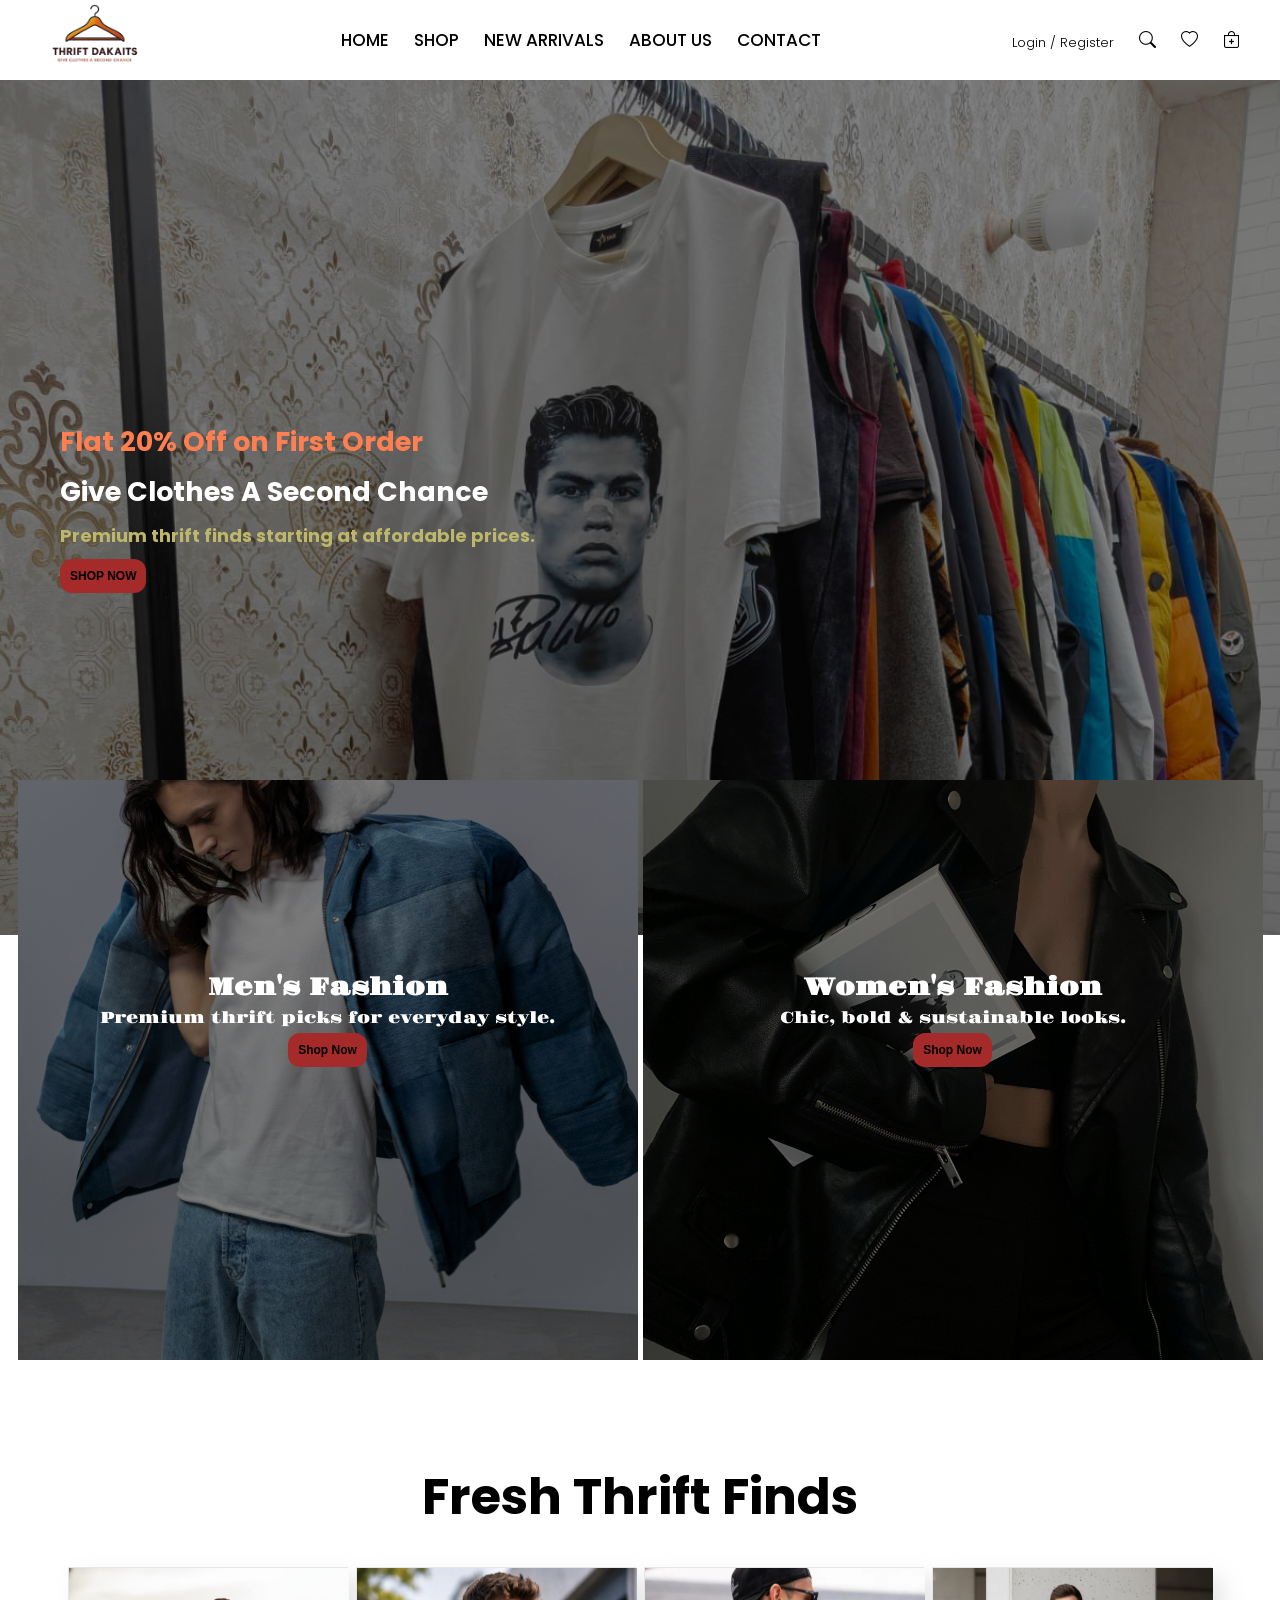
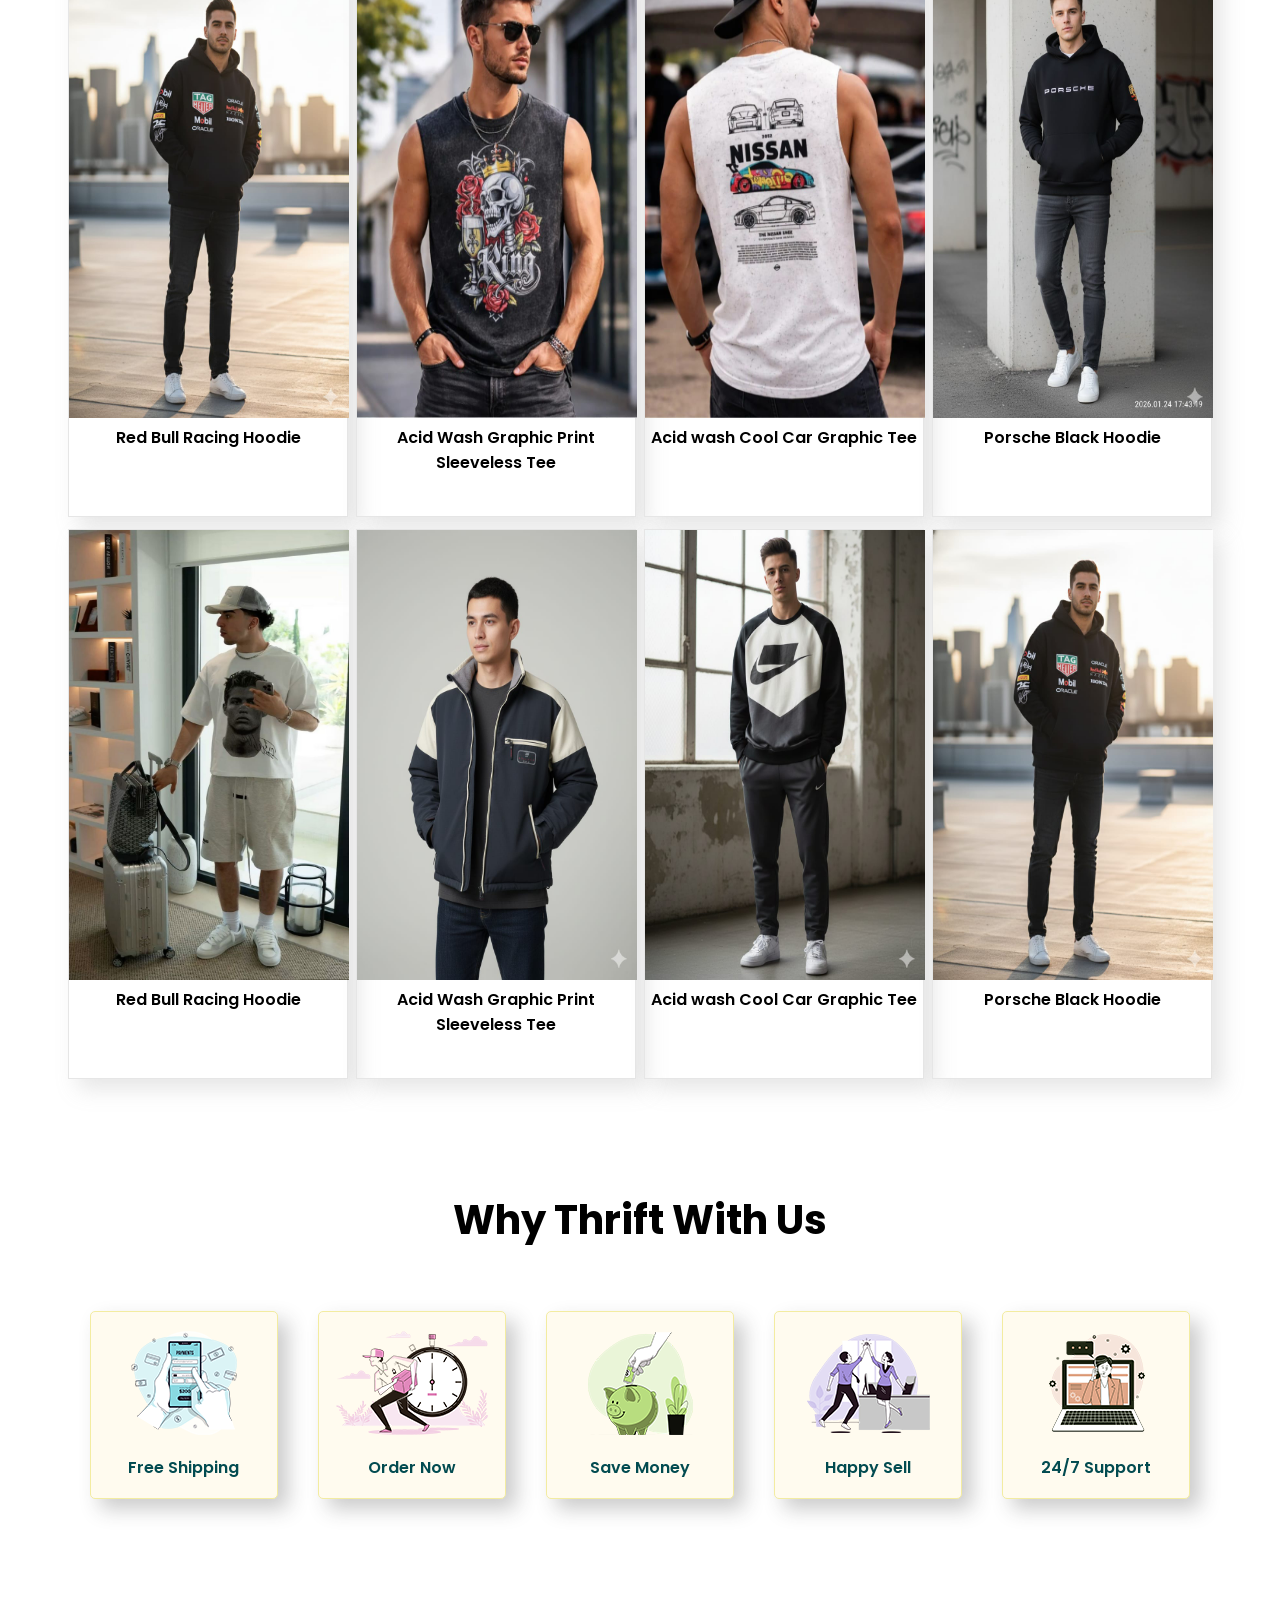
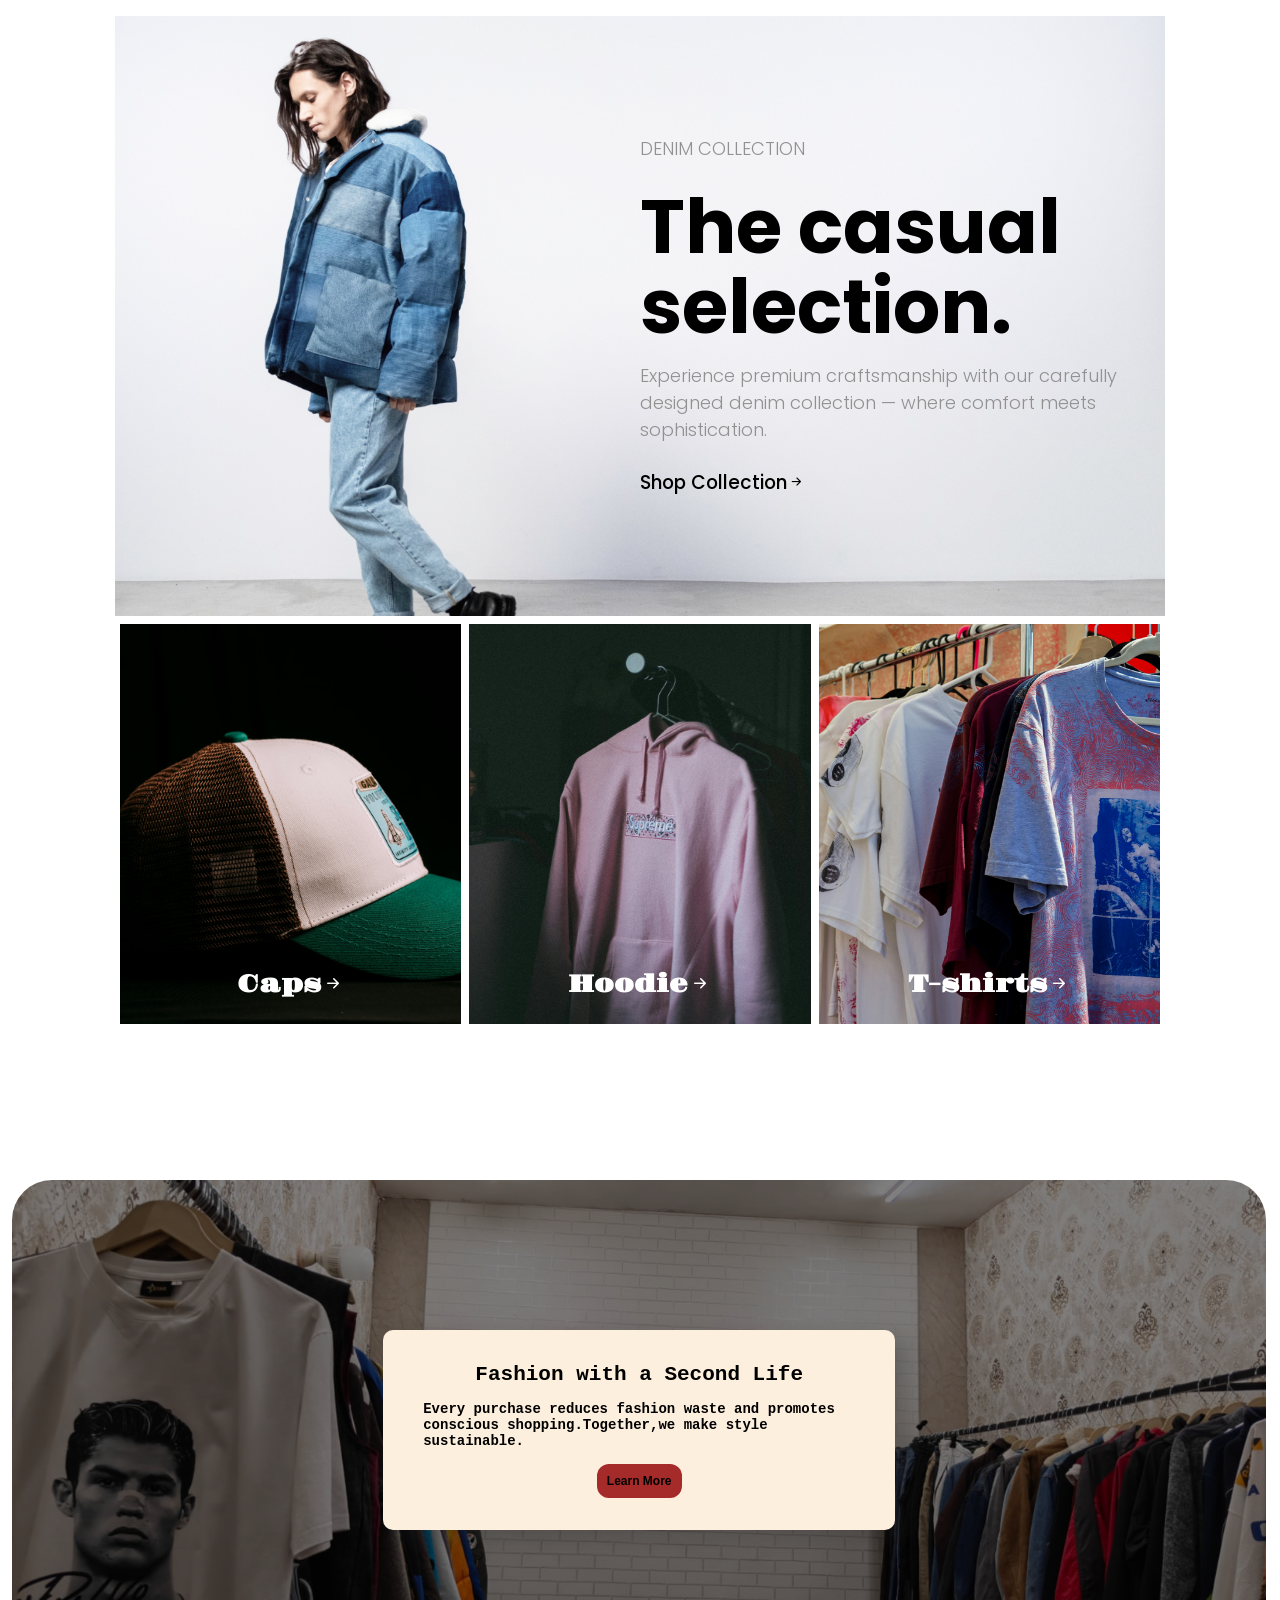
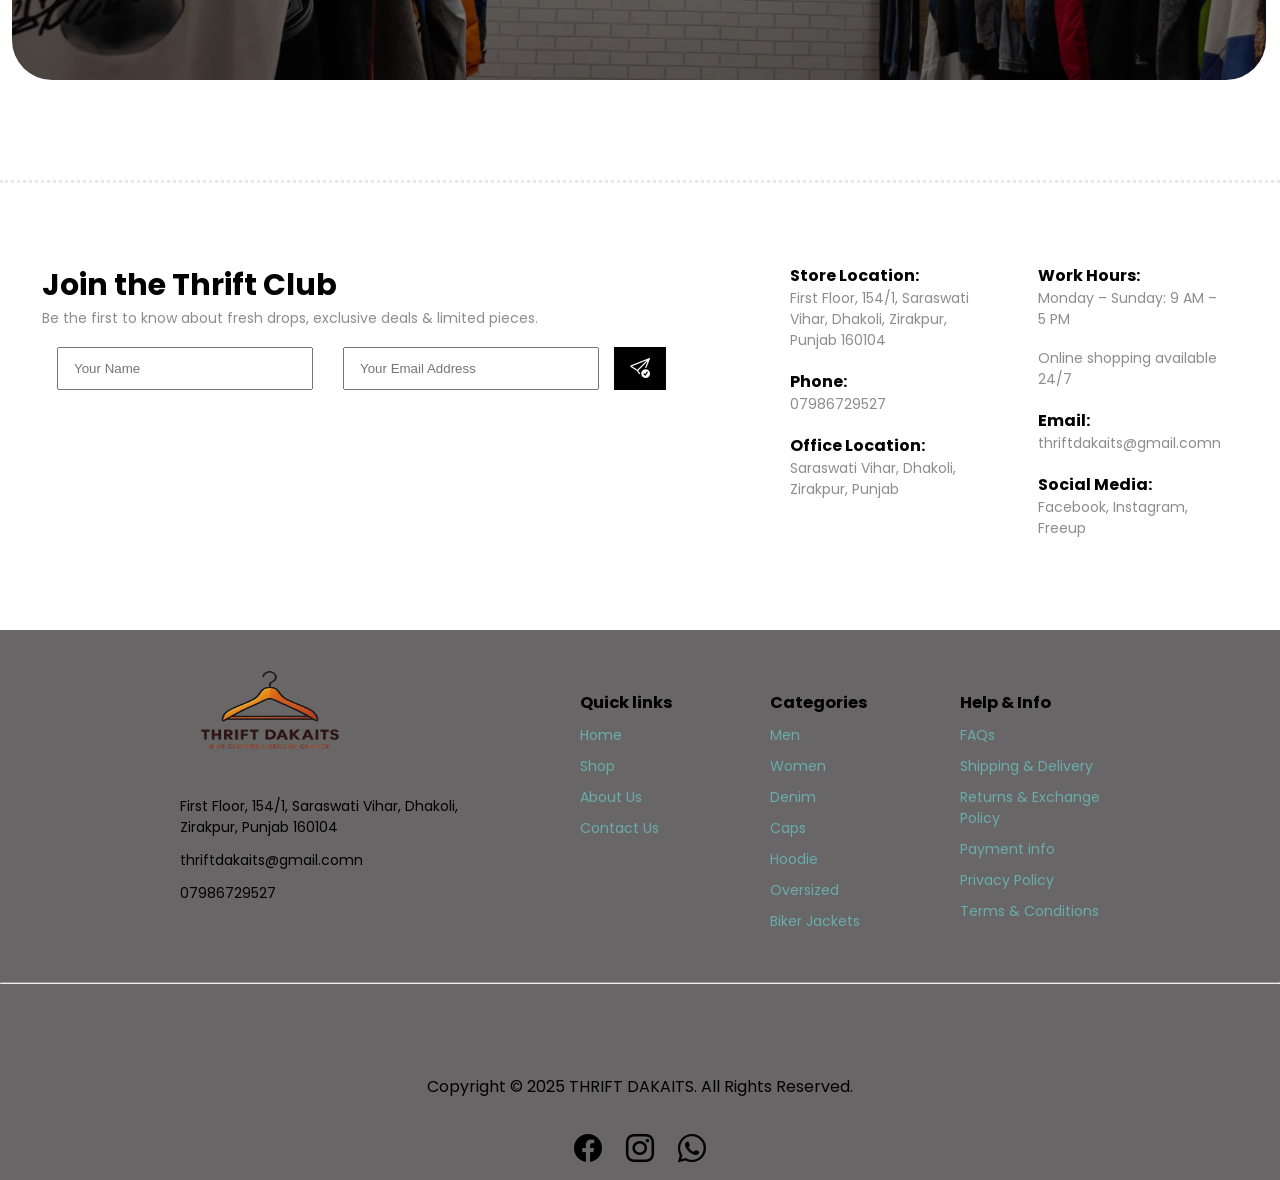
==== index.html @ 23bea93c "project work" ====
<!DOCTYPE html>
<html lang="en">

<head>
    <meta charset="UTF-8">
    <meta name="viewport" content="width=device-width, initial-scale=1.0">
    <title>ThriftStore</title>
    <link rel="stylesheet" href="index.css">
    <link rel="stylesheet" href="https://cdn.jsdelivr.net/npm/bootstrap-icons@1.13.1/font/bootstrap-icons.min.css">
</head>

<body>
    <header>
        <div class="logo">
            <img src="img/logo.png" alt="logo" height="110px">
        </div>

        <nav class="navbar">
            <ul class="head-section">
                <li><a href="index.html">HOME</a></li>

                <li class="dropdown">
                    <a href="shop.html">SHOP</a>
                     <!-- <ul class="dropdown-menu">
                        <li><a href="">All Products</a></li>
                        <li><a href="">Men</a></li>
                        <li><a href="">Women</a></li>
                        <li><a href="">Denim</a></li>
                        <li><a href="">Hoodies</a></li>
                        <li><a href="">Caps</a></li>
                        <li><a href="">Oversized</a></li>
                        <li><a href="">Windcheater</a></li>
                        <li><a href="">Biker Jackets</a></li>
                     </ul> -->
                </li>
                <li><a href="#newArrivals">NEW ARRIVALS</a></li>
                <li><a href="about.html">ABOUT US</a></li>
                <li><a href="contact.html">CONTACT</a></li>
            </ul>
        </nav>

        <ul class="side-bar">
            <li class="login"><a href="login.html">Login / Register</a> </li>

            <li class="search-bar"><a href="search.html"><i class="bi bi-search"></i></a> </li>

            <li class="whishlist"><a href="whishlist.html"><i class="bi bi-heart"></i></a></li>

            <li class="cart"><a href="cart.html"><i class="bi bi-bag-plus"></i></a></li>
        </ul>
    </header>


    <main>
        <section class="hero-img">
            <div class="hero-section">
                <h1>Flat 20% Off on First Order</h1>
                <h2>Give Clothes A Second Chance</h2>
                <h4>Premium thrift finds starting at affordable prices.</h4>
                <button>SHOP NOW</button>
            </div>
        </section>

        <section class="products">
            <div class="men-sec">
                <h1>Men's Fashion</h1>
                <p>Premium thrift picks for everyday style.</p>
                <button class="btn">Shop Now</button>
            </div>
            <div class="women-sec">
                <h1>Women's Fashion</h1>
                <p>Chic, bold & sustainable looks.</p>
                <button class="btn">Shop Now</button>
            </div>
        </section>

        <section class="featured-pro" id="newArrivals">
            <h1>Fresh Thrift Finds</h1>
            <div class="products-card">
                <div class="img-container">
                    <img src="img/products/products (3).jpeg" alt="" height="450px" width="280px">
                    <p>Red Bull Racing Hoodie</p>
                </div>
                <div class="img-container">
                    <img src="img/products/products (2).jpeg" alt="" height="450px" width="280px">
                    <p>Acid Wash Graphic Print Sleeveless Tee</p>
                </div>
                <div class="img-container">
                    <img src="img/products/products (10).jpeg" alt="" height="450px" width="280px">
                    <p>Acid wash Cool Car Graphic Tee</p>
                </div>
                <div class="img-container">
                    <img src="img/products/products (6).jpeg" alt="" height="450px" width="280px">
                    <p>Porsche Black Hoodie</p>
                </div>
            </div>


            <div class="products-card">
                <div class="img-container">
                    <img src="img/products/products (4).jpeg" alt="" height="450px" width="280px">
                    <p>Red Bull Racing Hoodie</p>
                </div>
                <div class="img-container">
                    <img src="img/products/products (5).jpeg" alt="" height="450px" width="280px">
                    <p>Acid Wash Graphic Print Sleeveless Tee</p>
                </div>

                <div class="img-container">
                    <img src="img/products/products (1).jpeg" alt="" height="450px" width="280px">
                    <p>Acid wash Cool Car Graphic Tee</p>
                </div>
                <div class="img-container">
                    <img src="img/products/products (3).jpeg" alt="" height="450px" width="280px">
                    <p>Porsche Black Hoodie</p>
                </div>
            </div>
        </section>

        <section class="service">
            <h1>Why Thrift With Us</h1>
            <div class="features">
                <div class="service-box"><img src="img/service/f1.png">Free Shipping</div>
                <div class="service-box"><img src="img/service/f2.png">Order Now</div>
                <div class="service-box"><img src="img/service/f3.png">Save Money</div>
                <div class="service-box"><img src="img/service/f4.png">Happy Sell</div>
                <div class="service-box"><img src="img/service/f5.png">24/7 Support</div>
            </div>
        </section>

        <section class="categories">
            <div class="denim-card">
                <div class="text">
                    <h2>DENIM COLLECTION</h2>
                    <h1>The casual selection.</h1>
                    <h2>Experience premium craftsmanship with our carefully designed denim collection — where comfort
                        meets sophistication.</h2>
                    <h3><a href="denim.html">Shop Collection<i class="bi bi-arrow-right-short"></i></a></h3>
                </div>
            </div>

            <div class="fashion-image">
                <div class="category-box" id="box1">
                    <a href="caps.html">
                        <h1>Caps<i class="bi bi-arrow-right-short"></i></h1>
                    </a>
                </div>
                <div class="category-box" id="box2">
                    <a href="hoodie.html">
                        <h1>Hoodie<i class="bi bi-arrow-right-short"></i></h1>
                    </a>
                </div>

                <div class="category-box" id="box3">
                    <a href="t-shirt.html">
                        <h1>T-shirts<i class="bi bi-arrow-right-short"></i></h1>
                    </a>
                </div>
            </div>
        </section>


        <section class="sustainable-msg">
            <div class="msg-container">
                <h1>Fashion with a Second Life</h1>
                <p>Every purchase reduces fashion waste and promotes conscious shopping.Together,we make style
                    sustainable.</p>
                <button><a href="about.html"></a>Learn More</button>
            </div>
        </section>

        <section class="newsletter">
            <div class="newsletter-container">
                <h1>Join the Thrift Club</h1>
                <p>Be the first to know about fresh drops, exclusive deals & limited pieces.</p>

                <form action="">
                    <label for="username"></label>
                    <input type="text" id="username" name="username" placeholder="Your Name">
                    <label for="email"></label>
                    <input type="email" id="email" name="email" placeholder="Your Email Address">
                    <button><i class="bi bi-send-check" style="font-size: 20px;"></i></button>
                </form>
            </div>
            <div class="details">
                <h3>Store Location:</h3>
                <p>First Floor, 154/1, Saraswati Vihar, Dhakoli, Zirakpur, Punjab 160104</p>

                <h3>Phone:</h3>
                <p>07986729527</p>

                <h3>Office Location:</h3>
                <p>Saraswati Vihar, Dhakoli, Zirakpur, Punjab</p>
            </div>

            <div class="details">
                <h3>Work Hours:</h3>
                <p>Monday – Sunday: 9 AM – 5 PM</p>
                <p>Online shopping available 24/7</p>

                <h3>Email:</h3>
                <p>thriftdakaits@gmail.comn</p>

                <h3>Social Media:</h3>
                <p>Facebook, Instagram, Freeup</p>
            </div>

        </section>

        <footer>
            <div class="footer">
                <div class="address">
                    <img src="img/logo.png" alt="logo" height="150px" width="180px">
                    <p>First Floor, 154/1, Saraswati Vihar, Dhakoli, Zirakpur, Punjab 160104</p>
                    <p>thriftdakaits@gmail.comn</p>
                    <p>07986729527</p>
                </div>
                <div class="links">
                    <h3>Quick links</h3>
                    <a href="index.html">Home</a>
                    <a href="shop.html">Shop</a>
                    <a href="about.html">About Us</a>
                    <a href="contact.html">Contact Us</a>
                </div>

                <div class="links">
                    <h3>Categories</h3>
                    <a href="men.html">Men</a>
                    <a href="women.html">Women</a>
                    <a href="denim.html">Denim</a>
                    <a href="caps.html">Caps</a>
                    <a href="hoodie">Hoodie</a>
                    <a href="oversized.html">Oversized</a>
                    <a href="bikerJackets.html">Biker Jackets</a>
                </div>
                <div class="links">
                    <h3>Help & Info</h3>
                    <a href="">FAQs</a>
                    <a href="">Shipping & Delivery</a>
                    <a href="">Returns & Exchange Policy</a>
                    <a href="">Payment info</a>
                    <a href="">Privacy Policy</a>
                    <a href="">Terms & Conditions</a>
                </div>
            </div>

            <hr>
            <div class="bottom-line">
                <p>Copyright &copy 2025 THRIFT DAKAITS. All Rights Reserved.</p>
                <a href=""><i class="bi bi-facebook" style="font-size: 28px;"></i></a>
                <a href=""><i class="bi bi-instagram" style="font-size: 28px;"></i></a>
                <a href=""><i class="bi bi-whatsapp" style="font-size: 28px;"></i></a>
            </div>
        </footer>

    </main>

</body>

</html>

<!-- themevagon -->
---- index.css ----
@import url('https://fonts.googleapis.com/css2?family=Alfa+Slab+One&family=Baloo+2:wght@400..800&family=Bubblegum+Sans&family=Google+Sans:ital,opsz,wght@0,17..18,400..700;1,17..18,400..700&family=Gravitas+One&family=Poppins:ital,wght@0,100;0,200;0,300;0,400;0,500;0,600;0,700;0,800;0,900;1,100;1,200;1,300;1,400;1,500;1,600;1,700;1,800;1,900&display=swap');

* {
    margin: 0;
    padding: 0;
    box-sizing: border-box;
    /* font-family: "Poppins","Bubblegum Sans", "Gravitas One", "Alfa Slab One", "Baloo 2",serif; */
    /* overflow:hidden; */
}

a {
    color: black;
    text-decoration: none;
}

header {
    height: 80px;
    /* width: 98vw; */
    display: flex;
    justify-content: space-between;
    align-items: center;
    font-weight: 500;
    font-size: 17px;
    padding: 0px 40px;
    font-family: "Poppins", "Bubblegum Sans", "Gravitas One", "Alfa Slab One", serif;
    position: sticky;
    top: 0;
    background-color: white;
}

ul {
    display: flex;
    gap: 25px;
    list-style: none;
    cursor: pointer;
}

ul a {
    color: black;
    text-decoration: none;
}


.login {
    font-size: 13px;
    font-weight: 300;
    padding-top: 6px;
}

.hero-img {
    height: 700px;
}

.hero-section {
    height: 95vh;
    /* width: 98vw; */
    background-image: linear-gradient(rgba(0, 0, 0, 0.5), rgba(0, 0, 0, 0.5)), url('img/bg/bg1.jpeg');
    background-position: top;
    background-size: cover;
    color: white;
    font-size: 18px;
    font-family: "poppins", "Google Sans";
    display: flex;
    flex-direction: column;
    justify-content: center;
    padding-left: 60px;
    align-items: flex-start;
    gap: 10px;
}

button {
    border: none;
    padding: 10px;
    border-radius: 12px;
    font-size: 12px;
    font-weight: 600;
    cursor: pointer;
    background-color: brown;
}

button:hover {
    transform: scale(1.1);
}

.hero-section h1 {
    color: coral;
}

.hero-section h4 {
    color: darkkhaki;
}




.products {
    height: 680px;
    display: flex;
    justify-content: center;
    gap: 10px;
    color: white;
    font-family: "Gravitas One", "Alfa Slab One", "Baloo 2", serif;
    text-align: center;
    gap: 5px;
}

.men-sec {
    height: 580px;
    width: 620px;
    background-image: linear-gradient(rgba(0, 0, 0, 0.5), rgba(0, 0, 0, 0.5)), url("img/men/men\ \(2\).jpg");
    background-position: bottom;
    background-size: cover;
    padding-top: 12rem;
    display: flex;
    flex-direction: column;
    align-items: center;
    gap: 5px;

}

.women-sec {
    height: 580px;
    width: 620px;
    background-image: linear-gradient(rgba(0, 0, 0, 0.5), rgba(0, 0, 0, 0.5)), url("img/women/women\ \(5\).jpg");
    background-position: center;
    background-size: cover;
    padding-top: 12rem;
    display: flex;
    flex-direction: column;
    align-items: center;
    gap: 5px;
}





.featured-pro {
    height: 1300px;
    text-align: center;
    font-family: "Poppins", serif;
}

.featured-pro h1 {
    font-size: 50px;
    padding-bottom: 20px;
}

.products-card {
    display: flex;
    justify-content: center;
    gap: 8px;
    padding-top: 12px;
}

.img-container {
    height: 550px;
    width: 280px;
    border: 1px solid rgb(230, 230, 230);
    box-shadow: 10px 10px 20px rgba(155, 154, 154, 0.25);
}

.img-container p {

    font-weight: 600;
}




.service {
    height: 400px;
    display: flex;
    flex-direction: column;
    align-items: center;
    justify-content: center;
    font-family: "Poppins";

}

.service h1 {
    font-size: 40px;
    padding-bottom: 30px;
}

.features {
    height: 250px;
    width: 98vw;
    display: flex;
    gap: 40px;
    justify-content: center;
    align-items: center;
}

.service-box {
    height: 75%;
    width: 15%;
    font-family: "poppins";
    display: flex;
    flex-direction: column;
    justify-content: center;
    align-items: center;
    gap: 20px;
    font-weight: 600;
    color: rgb(2, 75, 80);
    border: none;
    border-radius: 5px;
    background-color: rgb(255, 251, 239);
    box-shadow: 10px 10px 20px rgba(49, 49, 49, 0.25);
    border: 1px solid rgb(243, 236, 161);
}




.categories {
    height: 1120px;
    display: flex;
    flex-direction: column;
    align-items: center;
    justify-content: center;
    gap: 8px;
    margin-bottom: 100px;
}

.denim-card {
    height: 600px;
    width: 82%;
    background-image: url("img/men/men\ \(7\).jpg");
    background-position: top;
    background-size: cover;
    font-family: "Poppins";
    display: flex;
    justify-content: flex-end;
    align-items: center;
    padding: 10px;
}

.text {
    width: 50%;
}

.text h2 {
    font-weight: 300;
    color: rgb(145, 145, 146);
    font-size: 18px;
    padding-bottom: 25px;
}

.text h1 {
    font-size: 75px;
    line-height: 5rem;
    padding-bottom: 15px;
}

.text h3 {
    font-weight: 500;
}



.fashion-image {
    height: 400px;
    width: 98vw;
    display: flex;
    gap: 8px;
    justify-content: center;
}


.category-box {
    width: 27.2%;
    display: flex;
    flex-direction: column;
    justify-content: center;
    align-items: center;
    gap: 5px;
    background-position: center;
    background-size: cover;
    color: white;
}

.fashion-image h1 {
    font-family: "Gravitas One", "Alfa Slab One", "Baloo 2", serif;
    padding-top: 20rem;
    color: white;

}

.category-box a {
    text-decoration: none;
}


#box1 {
    background-image: url("img/cap/cap\ \(4\).jpg");
}

#box2 {
    background-image: url("img/hoodie/hoodie\ \(5\).jpg");
    background-position: center;
}

#box3 {
    background-image: url("img/tshirt/tshirt.jpg");
}




.sustainable-msg {
    height: 500px;
    width: 98vw;
    margin-left: 12px;
    display: flex;
    justify-content: center;
    align-items: center;
    background: linear-gradient(rgba(0, 0, 0, 0.5), rgba(0, 0, 0, 0.5)), url("img/bg/bg6.jpeg");
    background-position: center;
    background-size: cover;
    border-radius: 40px;
    margin-bottom: 100px;
}

.msg-container {
    height: 200px;
    width: 40vw;
    font-size: 14px;
    font-weight: 700;
    font-family: 'Courier New', Courier, monospace;
    background-color: rgb(253, 239, 221);
    box-shadow: 10px 10px 20px rgba(37, 37, 37, 0.25);
    border-radius: 10px;
    gap: 15px;
    padding: 40px;
    display: flex;
    flex-direction: column;
    justify-content: center;
    align-items: center;
}



.newsletter {
    height: 450px;
    display: flex;
    justify-content: center;
    border-top: dotted rgb(233, 233, 233);
    font-family: "Poppins";
    gap: 3rem;
    padding-top: 5rem;
}

.newsletter p {
    color: rgb(141, 141, 141);
    font-size: 14px;
    padding-bottom: 18px;
    padding-right: 15px;
}

.newsletter-container {
    width: 700px;
    font-size: 20px;
}


.newsletter-container form {
    display: flex;
    gap: 15px;
}

.newsletter-container form input {
    width: 20vw;
    padding: 12px 15px 12px 15px;
}

.newsletter-container button {
    padding: 0 15px 0 15px;
    border: none;
    border: 1px solid black;
    border-radius: 0;
    background-color: black;
    color: white;
    transition: all 1s;
}

/* button {
    border: none;
    padding: 10px;
    border-radius: 12px;
    font-size: 12px;
    font-weight: 600;
    cursor: pointer;
    background-color: brown;
} */

.newsletter-container button:hover {
    background-color: white;
    color: black;
    transform: none;
}

.details {
    width: 200px;
}

.details h3 {
    font-size: 16px;
}


footer {
    height: 550px;
    font-family: "Poppins";
    display: flex;
    justify-content: center;
    flex-direction: column;
    background-color: rgb(104, 102, 102);
    gap: 50px;
}

.footer {
    display: flex;
    justify-content: center;
    gap: 50px;
    font-size: 14px;
}

.address {
    width: 350px;
    font-size: 14px;
    padding-right: 13px;
}

.address p {
    transition: color .5s;
    padding: 0 0 12px 0;
}

.address p:hover {
    color: rgb(170, 168, 168);
}


.links {
    width: 140px;
    font-size: 14px;
    display: flex;
    flex-direction: column;
    padding-top: 50px;
    gap: 10px;
    transition: color 5s;
}

.links a {
    color: rgb(107, 172, 172);
}

.links a:hover {
    color: rgb(170, 168, 168);
}


.bottom-line {
    text-align: center;
    padding-top: 40px;
}

.bottom-line p {
    padding-bottom: 30px;
}

.bottom-line i {
    margin: 10px;
}

.bottom-line i:hover {
    color: rgb(110, 3, 48);
}
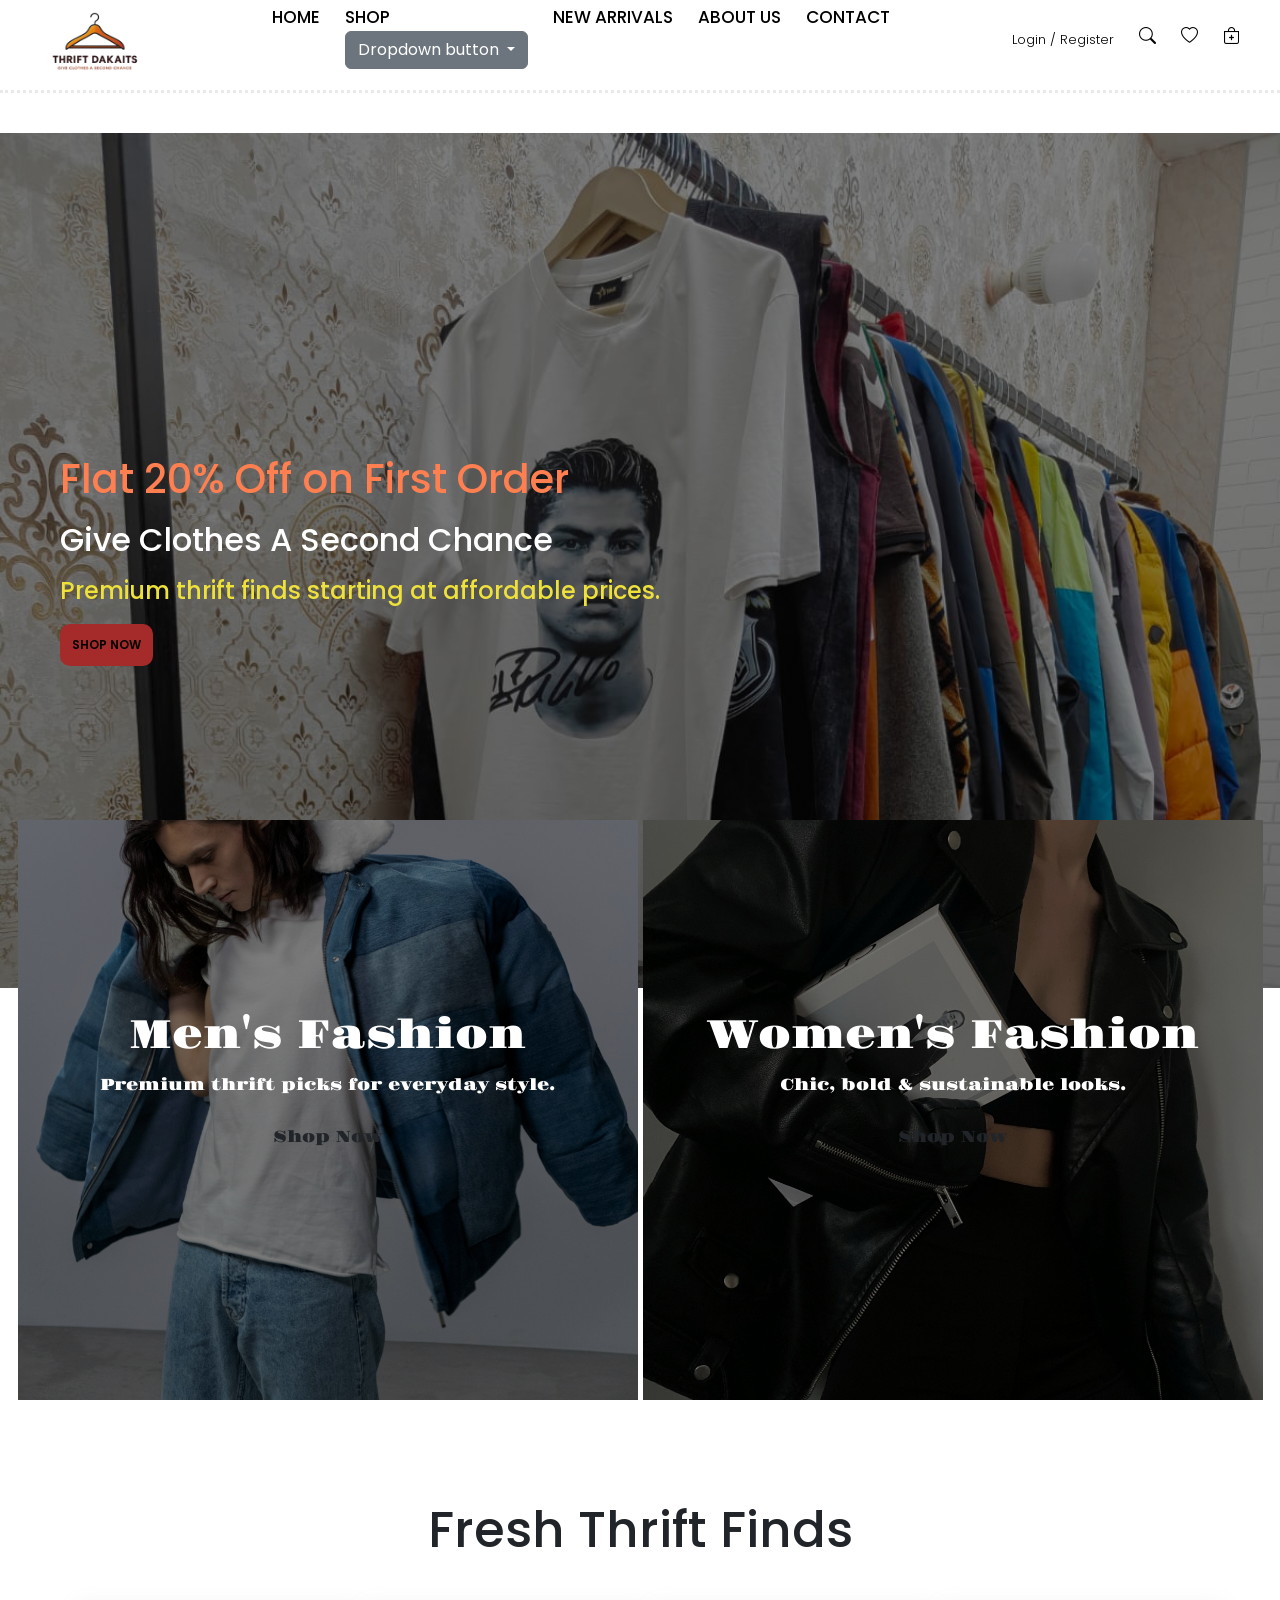
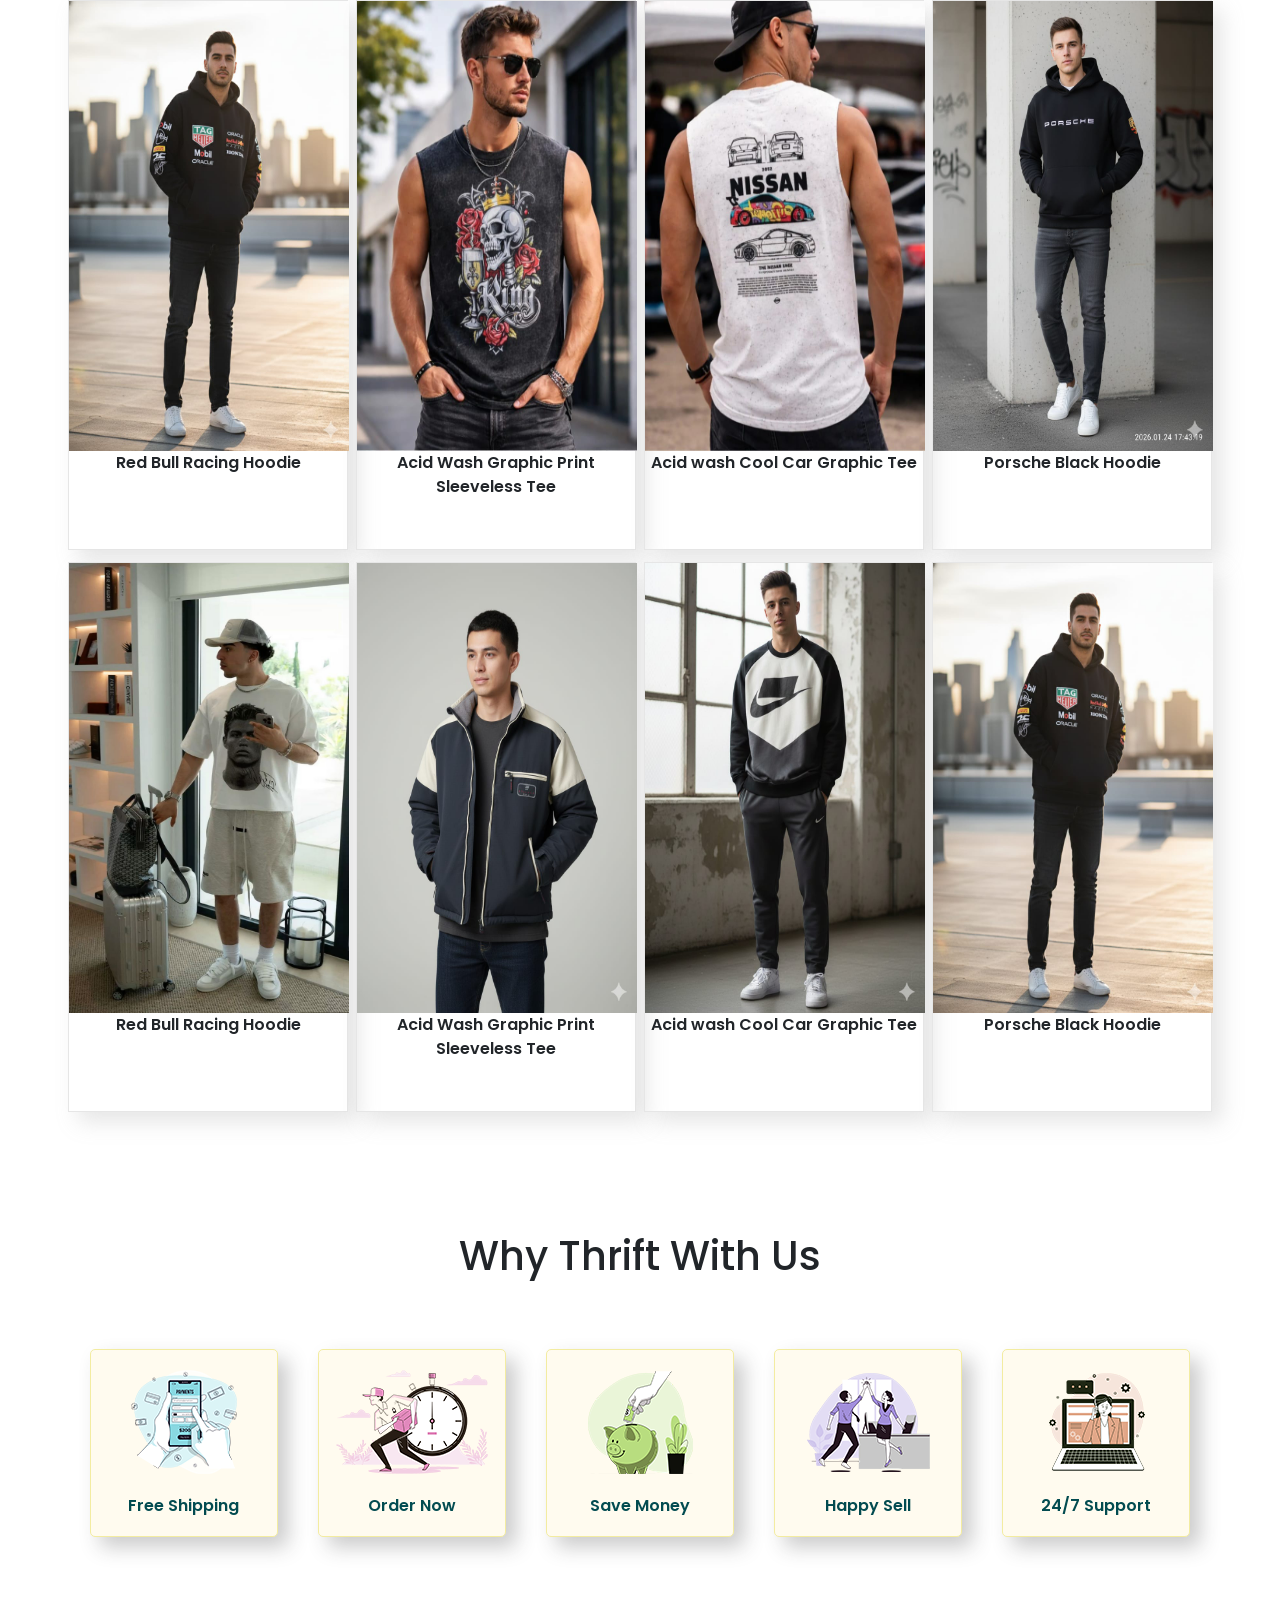
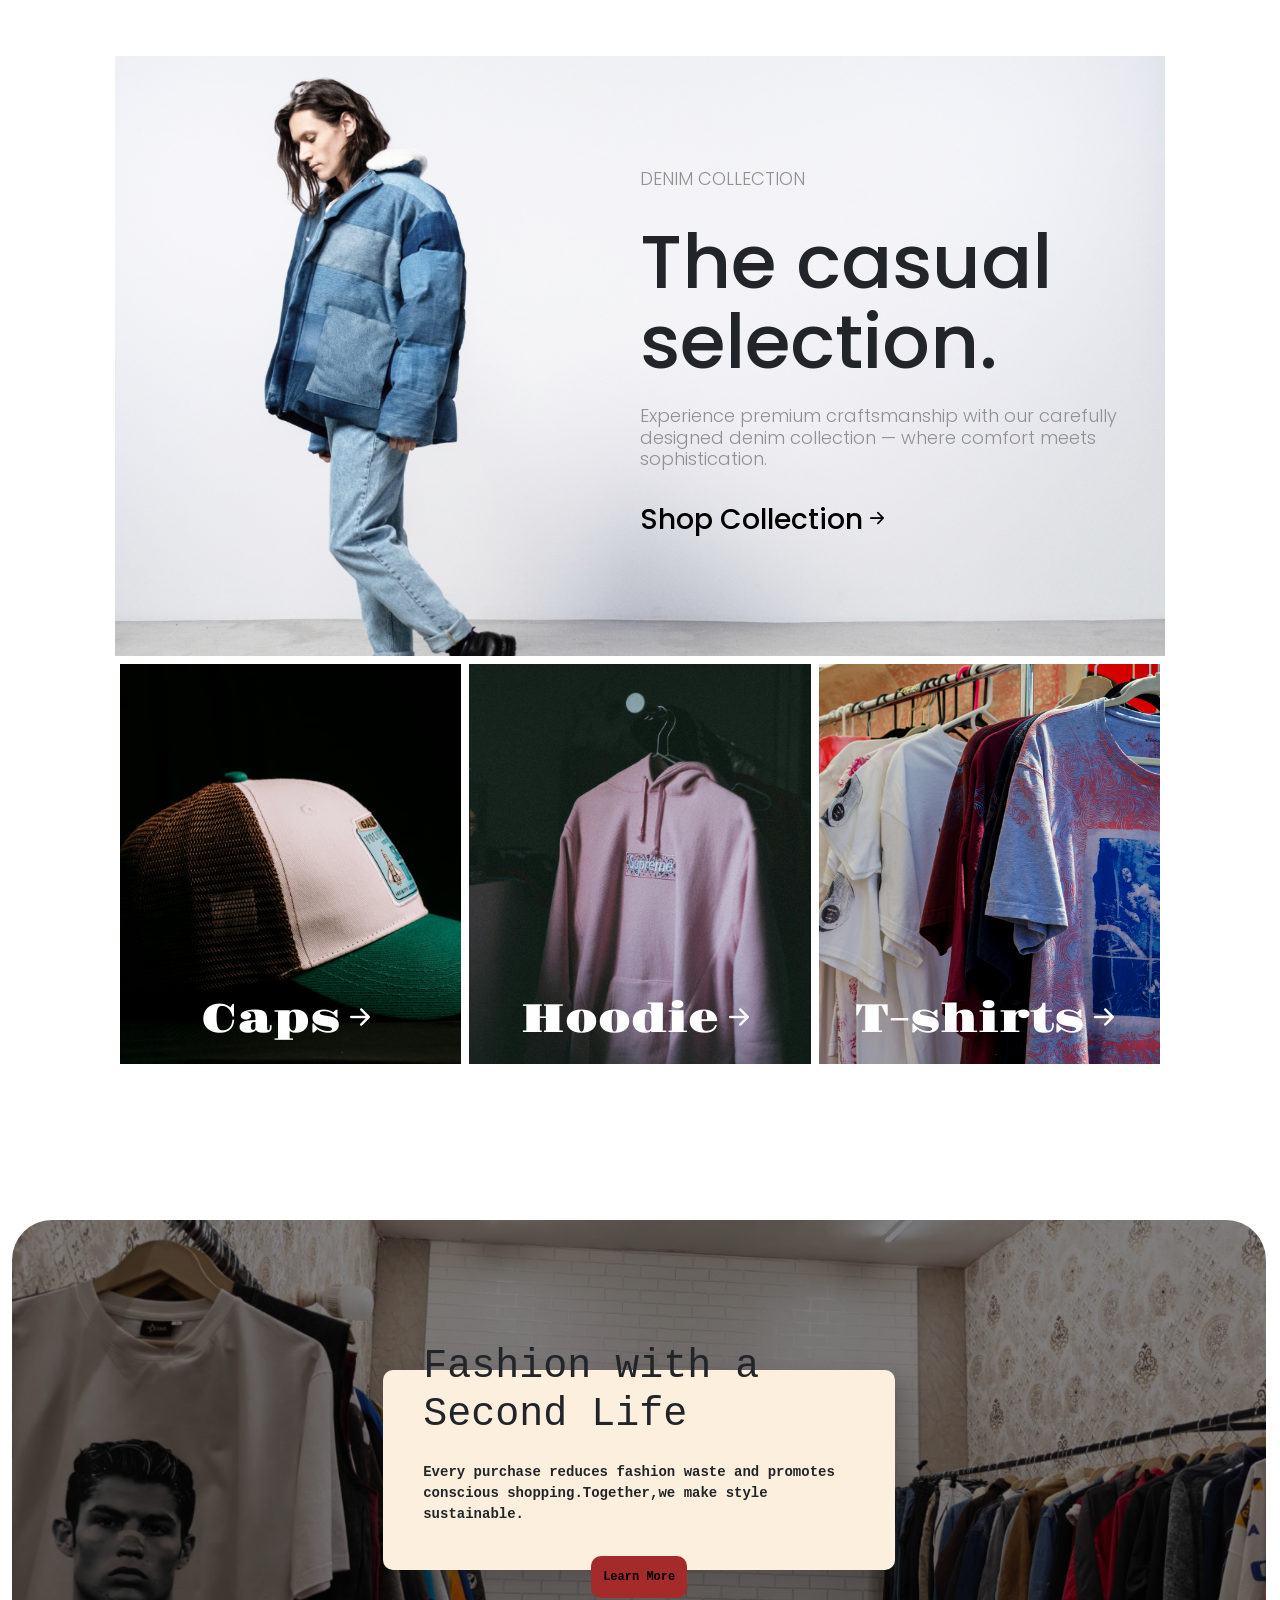
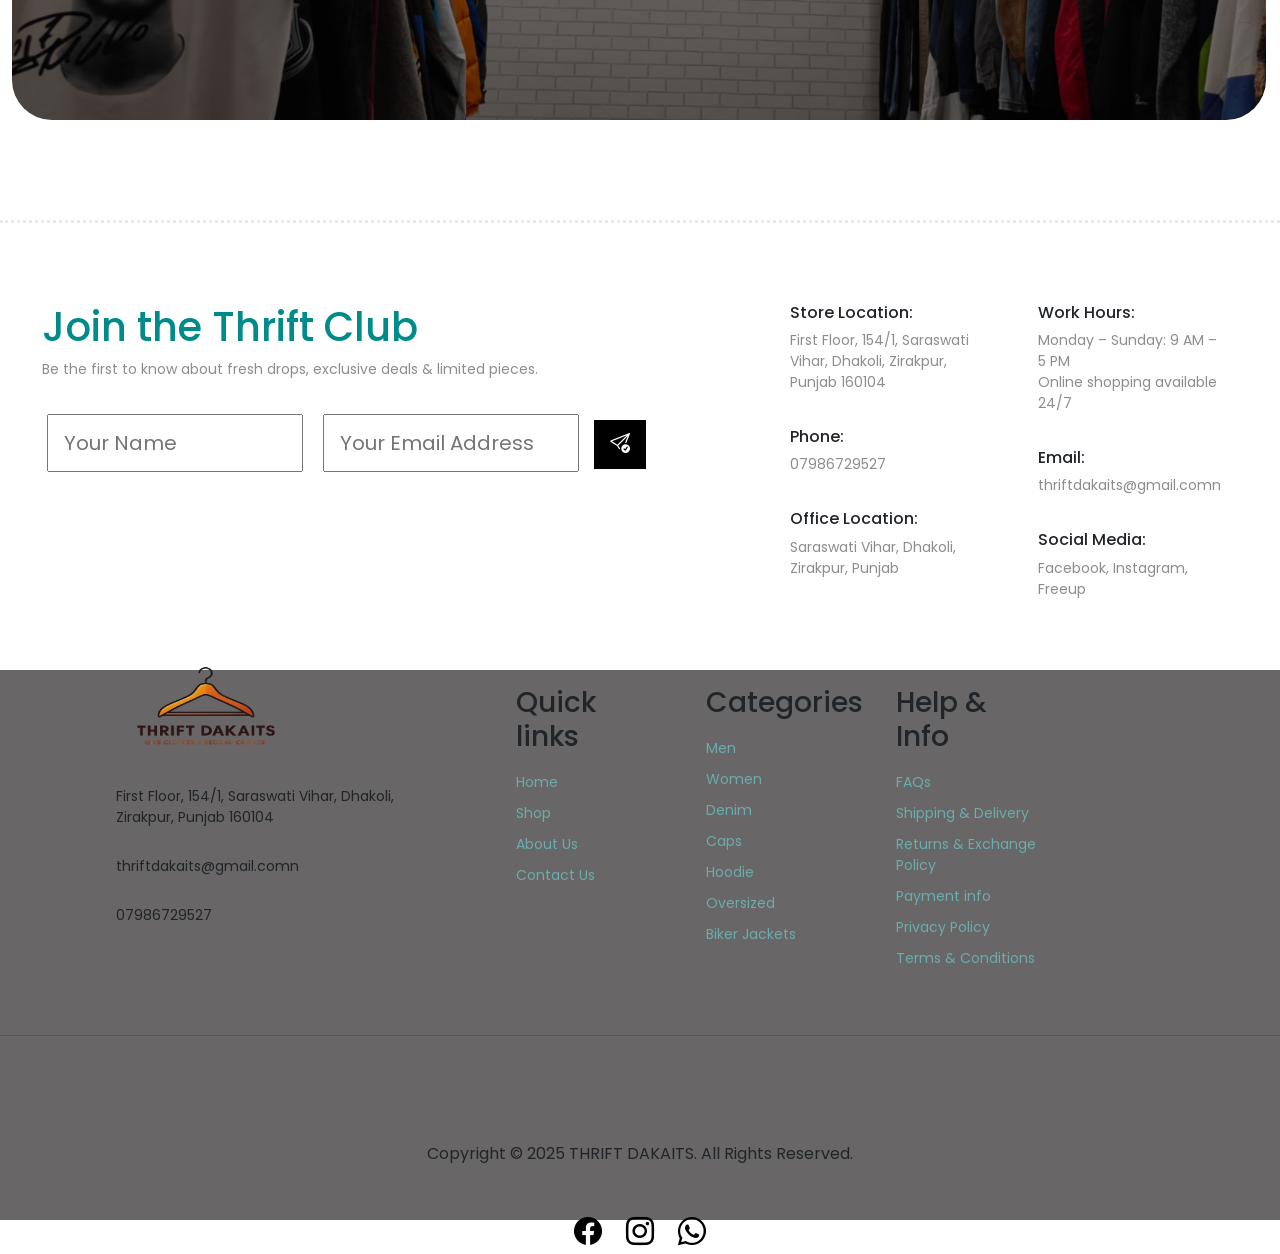
==== commit 450adc5c: "project work" ====
--- a/index.html
+++ b/index.html
@@ -5,9 +5,11 @@
     <meta charset="UTF-8">
     <meta name="viewport" content="width=device-width, initial-scale=1.0">
     <title>ThriftStore</title>
-    <link rel="stylesheet" href="index.css">
+    
     <link rel="stylesheet" href="https://cdn.jsdelivr.net/npm/bootstrap-icons@1.13.1/font/bootstrap-icons.min.css">
-</head>
+    <link href="https://cdn.jsdelivr.net/npm/bootstrap@5.3.8/dist/css/bootstrap.min.css" rel="stylesheet"
+        integrity="sha384-sRIl4kxILFvY47J16cr9ZwB07vP4J8+LH7qKQnuqkuIAvNWLzeN8tE5YBujZqJLB" crossorigin="anonymous">
+        <link rel="stylesheet" href="index.css">
 
 <body>
     <header>
@@ -21,17 +23,23 @@
 
                 <li class="dropdown">
                     <a href="shop.html">SHOP</a>
-                     <!-- <ul class="dropdown-menu">
-                        <li><a href="">All Products</a></li>
-                        <li><a href="">Men</a></li>
-                        <li><a href="">Women</a></li>
-                        <li><a href="">Denim</a></li>
-                        <li><a href="">Hoodies</a></li>
-                        <li><a href="">Caps</a></li>
-                        <li><a href="">Oversized</a></li>
-                        <li><a href="">Windcheater</a></li>
-                        <li><a href="">Biker Jackets</a></li>
-                     </ul> -->
+                    <div class="dropdown">
+                        <button class="btn btn-secondary dropdown-toggle" type="button" data-bs-toggle="dropdown"
+                            aria-expanded="false">
+                            Dropdown button
+                        </button>
+                        <ul class="dropdown-menu">
+                            <li><a href="allProducts.html">All Products</a></li>
+                            <li><a href="men.html">Men</a></li>
+                            <li><a href="women.html">Women</a></li>
+                            <li><a href="denim.html">Denim</a></li>
+                            <li><a href="hoodies.html">Hoodies</a></li>
+                            <li><a href="caps.html">Caps</a></li>
+                            <li><a href="t-shirts.html">T-shirts</a></li>
+                            <li><a href="windcheater.html">Windcheater</a></li>
+                            <li><a href="bikerJackter.html">Biker Jackets</a></li>
+                        </ul>
+                    </div>
                 </li>
                 <li><a href="#newArrivals">NEW ARRIVALS</a></li>
                 <li><a href="about.html">ABOUT US</a></li>
@@ -195,8 +203,8 @@
 
             <div class="details">
                 <h3>Work Hours:</h3>
-                <p>Monday – Sunday: 9 AM – 5 PM</p>
-                <p>Online shopping available 24/7</p>
+                <p>Monday – Sunday: 9 AM – 5 PM <br>
+                    Online shopping available 24/7</p>
 
                 <h3>Email:</h3>
                 <p>thriftdakaits@gmail.comn</p>
@@ -206,55 +214,65 @@
             </div>
 
         </section>
-
-        <footer>
-            <div class="footer">
-                <div class="address">
-                    <img src="img/logo.png" alt="logo" height="150px" width="180px">
-                    <p>First Floor, 154/1, Saraswati Vihar, Dhakoli, Zirakpur, Punjab 160104</p>
-                    <p>thriftdakaits@gmail.comn</p>
-                    <p>07986729527</p>
-                </div>
-                <div class="links">
-                    <h3>Quick links</h3>
-                    <a href="index.html">Home</a>
-                    <a href="shop.html">Shop</a>
-                    <a href="about.html">About Us</a>
-                    <a href="contact.html">Contact Us</a>
-                </div>
-
-                <div class="links">
-                    <h3>Categories</h3>
-                    <a href="men.html">Men</a>
-                    <a href="women.html">Women</a>
-                    <a href="denim.html">Denim</a>
-                    <a href="caps.html">Caps</a>
-                    <a href="hoodie">Hoodie</a>
-                    <a href="oversized.html">Oversized</a>
-                    <a href="bikerJackets.html">Biker Jackets</a>
-                </div>
-                <div class="links">
-                    <h3>Help & Info</h3>
-                    <a href="">FAQs</a>
-                    <a href="">Shipping & Delivery</a>
-                    <a href="">Returns & Exchange Policy</a>
-                    <a href="">Payment info</a>
-                    <a href="">Privacy Policy</a>
-                    <a href="">Terms & Conditions</a>
-                </div>
-            </div>
-
-            <hr>
-            <div class="bottom-line">
-                <p>Copyright &copy 2025 THRIFT DAKAITS. All Rights Reserved.</p>
-                <a href=""><i class="bi bi-facebook" style="font-size: 28px;"></i></a>
-                <a href=""><i class="bi bi-instagram" style="font-size: 28px;"></i></a>
-                <a href=""><i class="bi bi-whatsapp" style="font-size: 28px;"></i></a>
-            </div>
-        </footer>
-
     </main>
 
+
+    <footer>
+        <div class="footer-custom">
+            <div class="address">
+                <img src="img/logo.png" alt="logo" height="150px" width="180px">
+                <p>First Floor, 154/1, Saraswati Vihar, Dhakoli, Zirakpur, Punjab 160104</p>
+                <p>thriftdakaits@gmail.comn</p>
+                <p>07986729527</p>
+            </div>
+            <div class="links">
+                <h3>Quick links</h3>
+                <a href="index.html">Home</a>
+                <a href="shop.html">Shop</a>
+                <a href="about.html">About Us</a>
+                <a href="contact.html">Contact Us</a>
+            </div>
+
+            <div class="links">
+                <h3>Categories</h3>
+                <a href="men.html">Men</a>
+                <a href="women.html">Women</a>
+                <a href="denim.html">Denim</a>
+                <a href="caps.html">Caps</a>
+                <a href="hoodie">Hoodie</a>
+                <a href="oversized.html">Oversized</a>
+                <a href="bikerJackets.html">Biker Jackets</a>
+            </div>
+            <div class="links">
+                <h3>Help & Info</h3>
+                <a href="">FAQs</a>
+                <a href="">Shipping & Delivery</a>
+                <a href="">Returns & Exchange Policy</a>
+                <a href="">Payment info</a>
+                <a href="">Privacy Policy</a>
+                <a href="">Terms & Conditions</a>
+            </div>
+        </div>
+
+        <hr>
+        <div class="bottom-line">
+            <p>Copyright &copy 2025 THRIFT DAKAITS. All Rights Reserved.</p>
+            <a
+                href="https://www.bing.com/ck/a?!&&p=9fc0a33e652750bb576d032b9bfca495ee017d63254947fd2bfe251996d3bd07JmltdHM9MTc3MjMyMzIwMA&ptn=3&ver=2&hsh=4&fclid=3b07bc0e-90e9-618c-0ea3-a9e0911b60ce&psq=thrift+dakaits+web+whatsapp&u=a1aHR0cHM6Ly93d3cuZmFjZWJvb2suY29tL3Blb3BsZS9UaHJpZnQtRGFrYWl0cy82MTU3MTY2OTExMzU0NS8"><i
+                    class="bi bi-facebook" style="font-size: 28px;"></i></a>
+            <a
+                href="https://www.bing.com/ck/a?!&&p=c435da7c0a4ec27da076f4fee14c8f939310a016f5986c53bf00e6efb805b363JmltdHM9MTc3MjMyMzIwMA&ptn=3&ver=2&hsh=4&fclid=3b07bc0e-90e9-618c-0ea3-a9e0911b60ce&psq=thrift+dakaits&u=a1aHR0cHM6Ly93d3cuaW5zdGFncmFtLmNvbS90aHJpZnRfZGFrYWl0cy8"><i
+                    class="bi bi-instagram" style="font-size: 28px;"></i></a>
+            <a href="https://whatsapp.com/channel/0029Vb9I03hLtOjF1iGNjE20"><i class="bi bi-whatsapp"
+                    style="font-size: 28px;"></i></a>
+        </div>
+    </footer>
+
+
+    <script src="https://cdn.jsdelivr.net/npm/bootstrap@5.3.8/dist/js/bootstrap.bundle.min.js"
+        integrity="sha384-FKyoEForCGlyvwx9Hj09JcYn3nv7wiPVlz7YYwJrWVcXK/BmnVDxM+D2scQbITxI"
+        crossorigin="anonymous"></script>
+
 </body>
 
 </html>
--- a/index.css
+++ b/index.css
@@ -14,7 +14,7 @@
 }
 
 header {
-    height: 80px;
+    height: 90px;
     /* width: 98vw; */
     display: flex;
     justify-content: space-between;
@@ -48,7 +48,8 @@
 }
 
 .hero-img {
-    height: 700px;
+    height: 730px;
+    border-top: dotted rgb(233, 233, 233);
 }
 
 .hero-section {
@@ -66,28 +67,33 @@
     padding-left: 60px;
     align-items: flex-start;
     gap: 10px;
+    margin-top: 40px;
 }
 
 button {
     border: none;
-    padding: 10px;
-    border-radius: 12px;
+    padding: 12px;
+    border-radius: 10px;
     font-size: 12px;
     font-weight: 600;
     cursor: pointer;
     background-color: brown;
+    transition: all .5s;
 }
 
 button:hover {
-    transform: scale(1.1);
+background-color: rgb(133, 155, 253);
+color: white;
+    /* transform: scale(1.1); */
 }
 
 .hero-section h1 {
+    font-size: 2.5rem;
     color: coral;
 }
 
 .hero-section h4 {
-    color: darkkhaki;
+    color: rgb(238, 226, 58);
 }
 
 
@@ -350,7 +356,9 @@
     gap: 3rem;
     padding-top: 5rem;
 }
-
+.newsletter h1{
+    color: darkcyan;
+}
 .newsletter p {
     color: rgb(141, 141, 141);
     font-size: 14px;
@@ -365,21 +373,22 @@
 
 
 .newsletter-container form {
-    display: flex;
-    gap: 15px;
+    /* display: flex; */
+    
 }
 
 .newsletter-container form input {
     width: 20vw;
     padding: 12px 15px 12px 15px;
+    margin-right: 10px;
 }
 
 .newsletter-container button {
-    padding: 0 15px 0 15px;
+    padding: 7px 15px 10px 15px;
     border: none;
     border: 1px solid black;
     border-radius: 0;
-    background-color: black;
+    background-color: rgb(0, 0, 0);
     color: white;
     transition: all 1s;
 }
@@ -419,7 +428,8 @@
     gap: 50px;
 }
 
-.footer {
+.footer-custom {
+    width: 90vw;
     display: flex;
     justify-content: center;
     gap: 50px;
@@ -476,4 +486,100 @@
 
 .bottom-line i:hover {
     color: rgb(110, 3, 48);
-}+}
+
+
+
+
+
+
+.hero-bg {
+    height: 600px;
+    border-top: dotted rgb(233, 233, 233);
+}
+
+.hero-container {
+    height: 70vh;
+    /* width: 98vw; */
+    background-image: linear-gradient(rgba(0, 0, 0, 0.5), rgba(0, 0, 0, 0.5)), url('img/bg/bg5.jpg');
+    background-position: center;
+    background-size: cover;
+    color: white;
+    font-size: 3rem;
+    font-family: "Google Sans";
+    display: flex;
+    flex-direction: column;
+    justify-content: center;
+    align-items: center;
+    gap: 10px;
+    margin-top: 60px;
+}
+
+
+.hero-container p {
+    font-family: "Google Sans";
+    font-size: 2rem;
+    color: white;
+}
+
+
+.contact {
+    height: 1200px;
+    display: flex;
+    flex-direction: column;
+    align-items: center;
+    gap: 90px;
+    font-size: 20px;
+    font-family: 'Segoe UI', Tahoma, Geneva, Verdana, sans-serif;
+}
+
+.form-container{
+    width: 35vw;
+    display: flex;
+    flex-direction: column;
+    gap: 15px
+}
+
+.form-container input, textarea,select{
+    padding: 10px;
+}
+
+.form-container button{
+    color: white;
+    background-color: black;
+    border: none;
+    border-radius: 0;
+    transition: all 0.5s;
+    transform: none;
+}
+.form-container button:hover{
+     color: black;
+    background-color: white;
+    border: 1px solid black;
+}
+
+
+.info{
+    width: 30vw;
+    display: flex;
+    flex-direction: column;
+    gap: 20px;
+    line-height: 30px;
+}
+.follow-links{
+    display: flex;
+    gap: 15px;
+}
+.contact-container {
+    display: flex;
+    justify-content: center;
+    gap: 80px;
+}
+
+
+.contact-grp{
+    display: flex;
+}
+
+
+
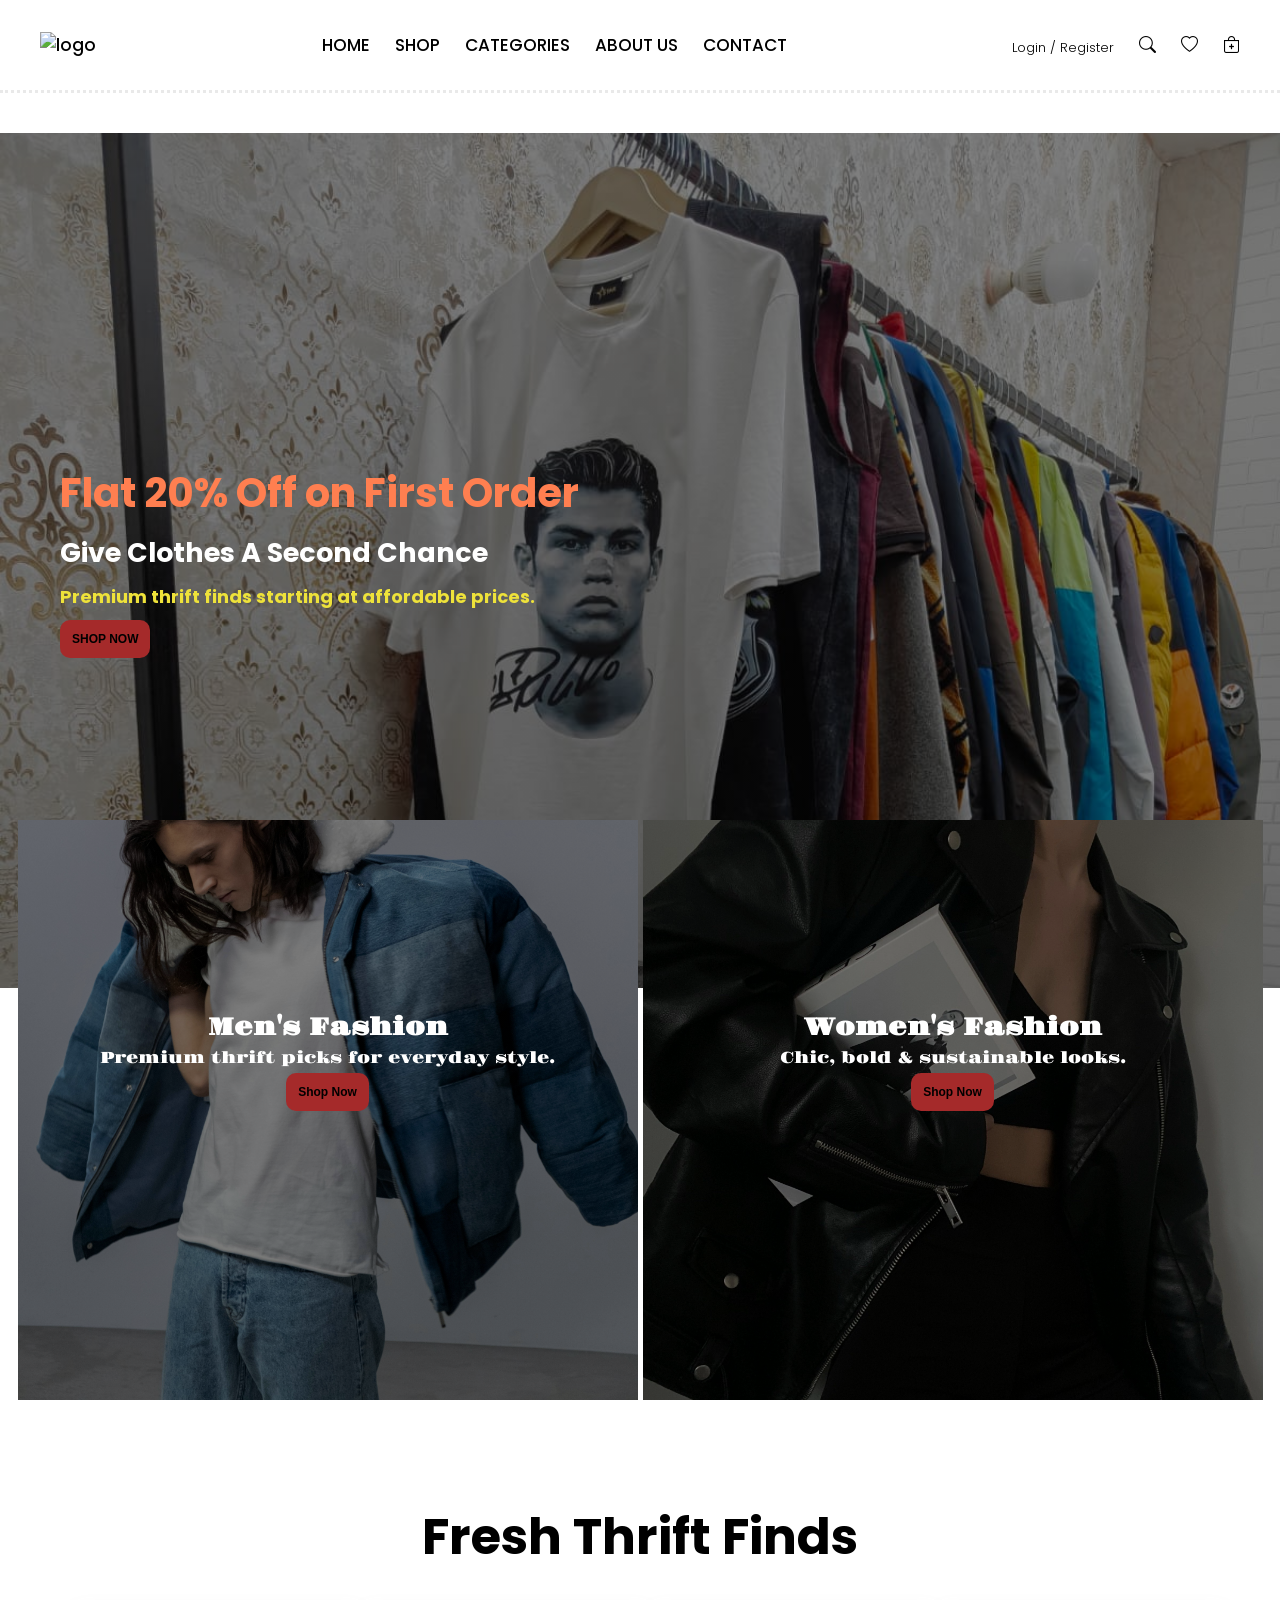
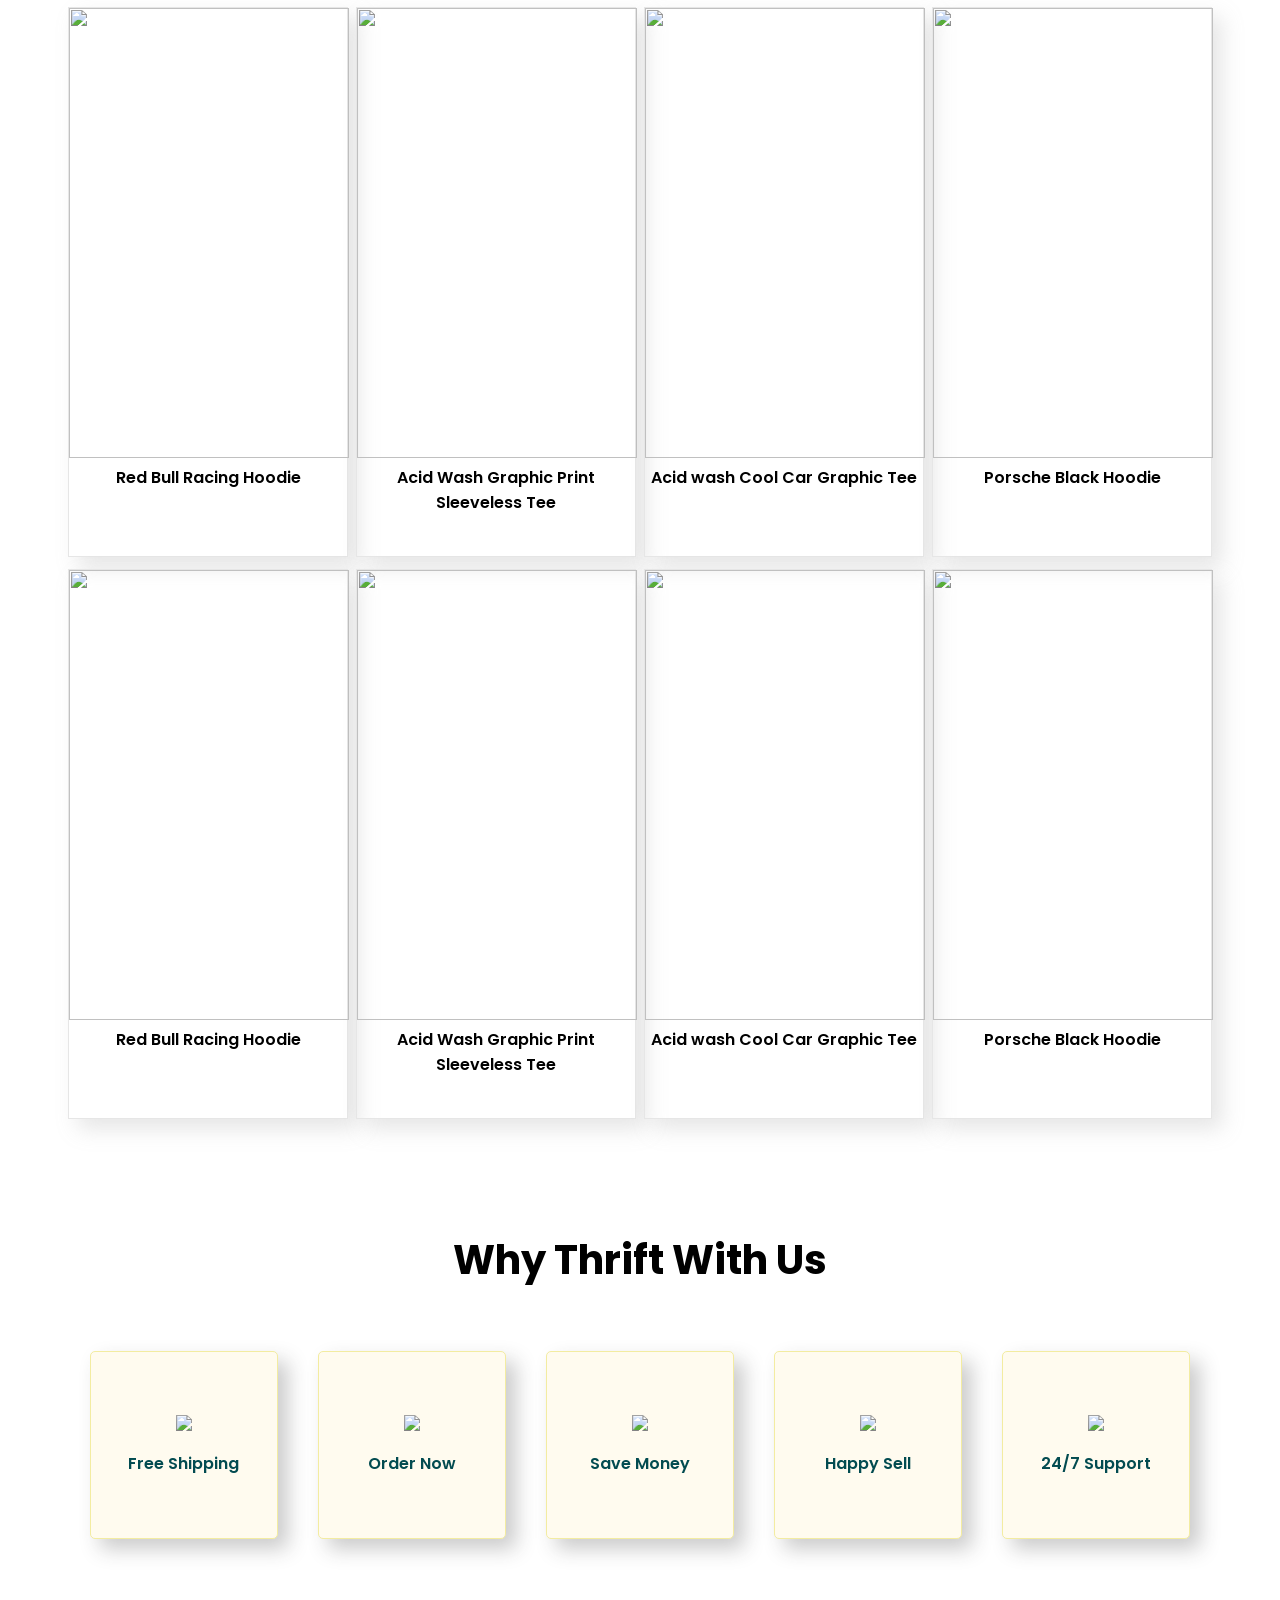
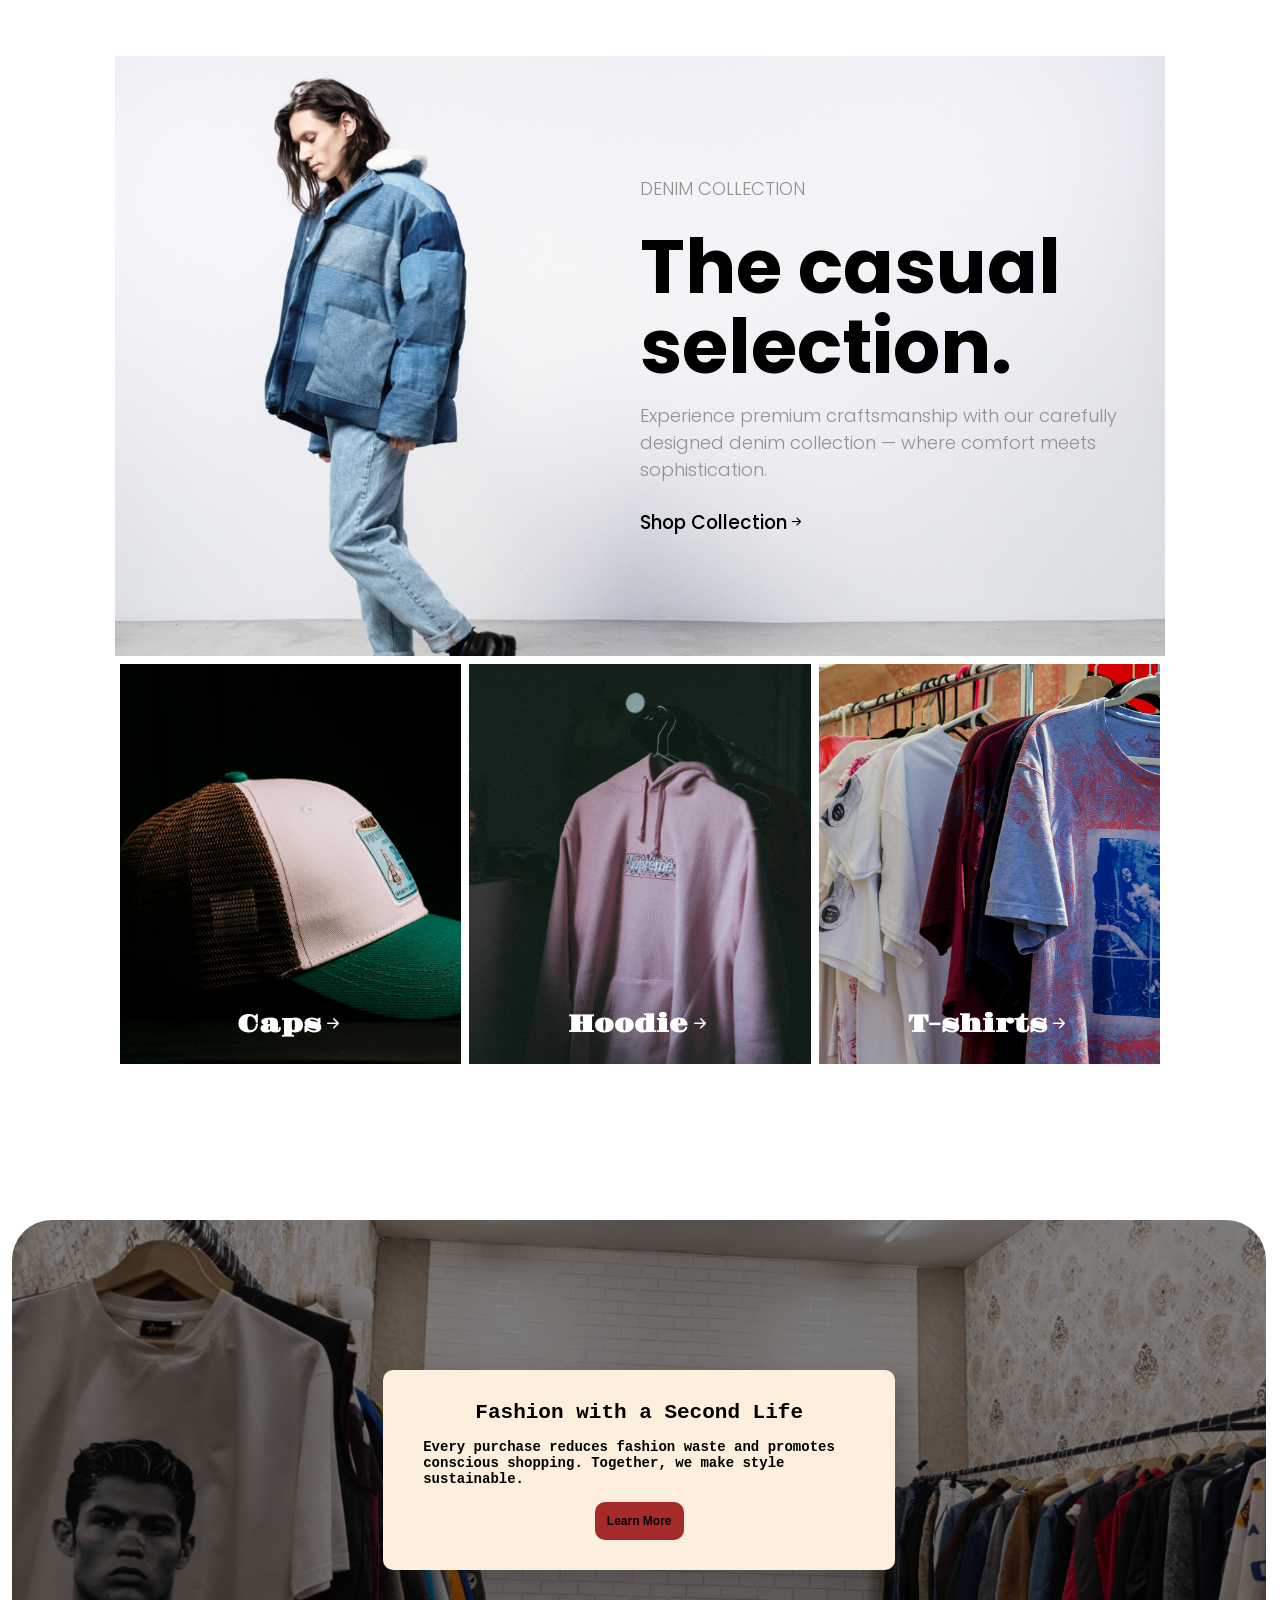
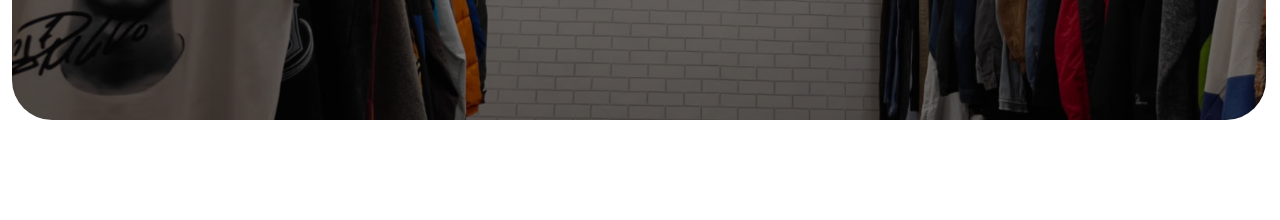
==== commit b1449bc2: "project work modified" ====
--- a/index.html
+++ b/index.html
@@ -5,43 +5,21 @@
     <meta charset="UTF-8">
     <meta name="viewport" content="width=device-width, initial-scale=1.0">
     <title>ThriftStore</title>
-    
+    <link rel="stylesheet" href="index.css">
     <link rel="stylesheet" href="https://cdn.jsdelivr.net/npm/bootstrap-icons@1.13.1/font/bootstrap-icons.min.css">
-    <link href="https://cdn.jsdelivr.net/npm/bootstrap@5.3.8/dist/css/bootstrap.min.css" rel="stylesheet"
-        integrity="sha384-sRIl4kxILFvY47J16cr9ZwB07vP4J8+LH7qKQnuqkuIAvNWLzeN8tE5YBujZqJLB" crossorigin="anonymous">
-        <link rel="stylesheet" href="index.css">
+</head>
 
 <body>
     <header>
         <div class="logo">
-            <img src="img/logo.png" alt="logo" height="110px">
+            <img src="../thriftdakaits/img/logo.png" alt="logo" height="110px">
         </div>
 
         <nav class="navbar">
             <ul class="head-section">
-                <li><a href="index.html">HOME</a></li>
-
-                <li class="dropdown">
-                    <a href="shop.html">SHOP</a>
-                    <div class="dropdown">
-                        <button class="btn btn-secondary dropdown-toggle" type="button" data-bs-toggle="dropdown"
-                            aria-expanded="false">
-                            Dropdown button
-                        </button>
-                        <ul class="dropdown-menu">
-                            <li><a href="allProducts.html">All Products</a></li>
-                            <li><a href="men.html">Men</a></li>
-                            <li><a href="women.html">Women</a></li>
-                            <li><a href="denim.html">Denim</a></li>
-                            <li><a href="hoodies.html">Hoodies</a></li>
-                            <li><a href="caps.html">Caps</a></li>
-                            <li><a href="t-shirts.html">T-shirts</a></li>
-                            <li><a href="windcheater.html">Windcheater</a></li>
-                            <li><a href="bikerJackter.html">Biker Jackets</a></li>
-                        </ul>
-                    </div>
-                </li>
-                <li><a href="#newArrivals">NEW ARRIVALS</a></li>
+                <li><a href="home.html">HOME</a></li>
+                <li><a href="shop.html">SHOP</a></li>
+                <li><a href="categories.html">CATEGORIES</a></li>
                 <li><a href="about.html">ABOUT US</a></li>
                 <li><a href="contact.html">CONTACT</a></li>
             </ul>
@@ -60,6 +38,7 @@
 
 
     <main>
+        <section></section>
         <section class="hero-img">
             <div class="hero-section">
                 <h1>Flat 20% Off on First Order</h1>
@@ -82,23 +61,23 @@
             </div>
         </section>
 
-        <section class="featured-pro" id="newArrivals">
+        <section class="featured-pro">
             <h1>Fresh Thrift Finds</h1>
             <div class="products-card">
                 <div class="img-container">
-                    <img src="img/products/products (3).jpeg" alt="" height="450px" width="280px">
+                    <img src="../thriftdakaits/img/products/products (3).jpeg" alt="" height="450px" width="280px">
                     <p>Red Bull Racing Hoodie</p>
                 </div>
                 <div class="img-container">
-                    <img src="img/products/products (2).jpeg" alt="" height="450px" width="280px">
+                    <img src="../thriftdakaits/img/products/products (2).jpeg" alt="" height="450px" width="280px">
                     <p>Acid Wash Graphic Print Sleeveless Tee</p>
                 </div>
                 <div class="img-container">
-                    <img src="img/products/products (10).jpeg" alt="" height="450px" width="280px">
+                    <img src="../thriftdakaits/img/products/products (10).jpeg" alt="" height="450px" width="280px">
                     <p>Acid wash Cool Car Graphic Tee</p>
                 </div>
                 <div class="img-container">
-                    <img src="img/products/products (6).jpeg" alt="" height="450px" width="280px">
+                    <img src="../thriftdakaits/img/products/products (6).jpeg" alt="" height="450px" width="280px">
                     <p>Porsche Black Hoodie</p>
                 </div>
             </div>
@@ -106,20 +85,20 @@
 
             <div class="products-card">
                 <div class="img-container">
-                    <img src="img/products/products (4).jpeg" alt="" height="450px" width="280px">
+                    <img src="../thriftdakaits/img/products/products (3).jpeg" alt="" height="450px" width="280px">
                     <p>Red Bull Racing Hoodie</p>
                 </div>
                 <div class="img-container">
-                    <img src="img/products/products (5).jpeg" alt="" height="450px" width="280px">
+                    <img src="../thriftdakaits/img/products/products (2).jpeg" alt="" height="450px" width="280px">
                     <p>Acid Wash Graphic Print Sleeveless Tee</p>
                 </div>
 
                 <div class="img-container">
-                    <img src="img/products/products (1).jpeg" alt="" height="450px" width="280px">
+                    <img src="../thriftdakaits/img/products/products (10).jpeg" alt="" height="450px" width="280px">
                     <p>Acid wash Cool Car Graphic Tee</p>
                 </div>
                 <div class="img-container">
-                    <img src="img/products/products (3).jpeg" alt="" height="450px" width="280px">
+                    <img src="../thriftdakaits/img/products/products (6).jpeg" alt="" height="450px" width="280px">
                     <p>Porsche Black Hoodie</p>
                 </div>
             </div>
@@ -128,11 +107,11 @@
         <section class="service">
             <h1>Why Thrift With Us</h1>
             <div class="features">
-                <div class="service-box"><img src="img/service/f1.png">Free Shipping</div>
-                <div class="service-box"><img src="img/service/f2.png">Order Now</div>
-                <div class="service-box"><img src="img/service/f3.png">Save Money</div>
-                <div class="service-box"><img src="img/service/f4.png">Happy Sell</div>
-                <div class="service-box"><img src="img/service/f5.png">24/7 Support</div>
+                <div class="service-box"><img src="../thriftdakaits/img/service/f1.png">Free Shipping</div>
+                <div class="service-box"><img src="../thriftdakaits/img/service/f2.png">Order Now</div>
+                <div class="service-box"><img src="../thriftdakaits/img/service/f3.png">Save Money</div>
+                <div class="service-box"><img src="../thriftdakaits/img/service/f4.png">Happy Sell</div>
+                <div class="service-box"><img src="../thriftdakaits/img/service/f5.png">24/7 Support</div>
             </div>
         </section>
 
@@ -143,7 +122,7 @@
                     <h1>The casual selection.</h1>
                     <h2>Experience premium craftsmanship with our carefully designed denim collection — where comfort
                         meets sophistication.</h2>
-                    <h3><a href="denim.html">Shop Collection<i class="bi bi-arrow-right-short"></i></a></h3>
+                    <h3><a href="denim.html"></a>Shop Collection<i class="bi bi-arrow-right-short"></i></h3>
                 </div>
             </div>
 
@@ -169,109 +148,15 @@
 
 
         <section class="sustainable-msg">
-            <div class="msg-container">
-                <h1>Fashion with a Second Life</h1>
-                <p>Every purchase reduces fashion waste and promotes conscious shopping.Together,we make style
-                    sustainable.</p>
-                <button><a href="about.html"></a>Learn More</button>
-            </div>
-        </section>
-
-        <section class="newsletter">
-            <div class="newsletter-container">
-                <h1>Join the Thrift Club</h1>
-                <p>Be the first to know about fresh drops, exclusive deals & limited pieces.</p>
-
-                <form action="">
-                    <label for="username"></label>
-                    <input type="text" id="username" name="username" placeholder="Your Name">
-                    <label for="email"></label>
-                    <input type="email" id="email" name="email" placeholder="Your Email Address">
-                    <button><i class="bi bi-send-check" style="font-size: 20px;"></i></button>
-                </form>
-            </div>
-            <div class="details">
-                <h3>Store Location:</h3>
-                <p>First Floor, 154/1, Saraswati Vihar, Dhakoli, Zirakpur, Punjab 160104</p>
-
-                <h3>Phone:</h3>
-                <p>07986729527</p>
-
-                <h3>Office Location:</h3>
-                <p>Saraswati Vihar, Dhakoli, Zirakpur, Punjab</p>
-            </div>
-
-            <div class="details">
-                <h3>Work Hours:</h3>
-                <p>Monday – Sunday: 9 AM – 5 PM <br>
-                    Online shopping available 24/7</p>
-
-                <h3>Email:</h3>
-                <p>thriftdakaits@gmail.comn</p>
-
-                <h3>Social Media:</h3>
-                <p>Facebook, Instagram, Freeup</p>
-            </div>
-
+                <div class="msg-container">
+                    <h1>Fashion with a Second Life</h1>
+                    <p>Every purchase reduces fashion waste and promotes conscious shopping.
+                        Together, we make style sustainable.</p>
+                    <button><a href="about.html"></a>Learn More</button>
+                </div>
+           
         </section>
     </main>
-
-
-    <footer>
-        <div class="footer-custom">
-            <div class="address">
-                <img src="img/logo.png" alt="logo" height="150px" width="180px">
-                <p>First Floor, 154/1, Saraswati Vihar, Dhakoli, Zirakpur, Punjab 160104</p>
-                <p>thriftdakaits@gmail.comn</p>
-                <p>07986729527</p>
-            </div>
-            <div class="links">
-                <h3>Quick links</h3>
-                <a href="index.html">Home</a>
-                <a href="shop.html">Shop</a>
-                <a href="about.html">About Us</a>
-                <a href="contact.html">Contact Us</a>
-            </div>
-
-            <div class="links">
-                <h3>Categories</h3>
-                <a href="men.html">Men</a>
-                <a href="women.html">Women</a>
-                <a href="denim.html">Denim</a>
-                <a href="caps.html">Caps</a>
-                <a href="hoodie">Hoodie</a>
-                <a href="oversized.html">Oversized</a>
-                <a href="bikerJackets.html">Biker Jackets</a>
-            </div>
-            <div class="links">
-                <h3>Help & Info</h3>
-                <a href="">FAQs</a>
-                <a href="">Shipping & Delivery</a>
-                <a href="">Returns & Exchange Policy</a>
-                <a href="">Payment info</a>
-                <a href="">Privacy Policy</a>
-                <a href="">Terms & Conditions</a>
-            </div>
-        </div>
-
-        <hr>
-        <div class="bottom-line">
-            <p>Copyright &copy 2025 THRIFT DAKAITS. All Rights Reserved.</p>
-            <a
-                href="https://www.bing.com/ck/a?!&&p=9fc0a33e652750bb576d032b9bfca495ee017d63254947fd2bfe251996d3bd07JmltdHM9MTc3MjMyMzIwMA&ptn=3&ver=2&hsh=4&fclid=3b07bc0e-90e9-618c-0ea3-a9e0911b60ce&psq=thrift+dakaits+web+whatsapp&u=a1aHR0cHM6Ly93d3cuZmFjZWJvb2suY29tL3Blb3BsZS9UaHJpZnQtRGFrYWl0cy82MTU3MTY2OTExMzU0NS8"><i
-                    class="bi bi-facebook" style="font-size: 28px;"></i></a>
-            <a
-                href="https://www.bing.com/ck/a?!&&p=c435da7c0a4ec27da076f4fee14c8f939310a016f5986c53bf00e6efb805b363JmltdHM9MTc3MjMyMzIwMA&ptn=3&ver=2&hsh=4&fclid=3b07bc0e-90e9-618c-0ea3-a9e0911b60ce&psq=thrift+dakaits&u=a1aHR0cHM6Ly93d3cuaW5zdGFncmFtLmNvbS90aHJpZnRfZGFrYWl0cy8"><i
-                    class="bi bi-instagram" style="font-size: 28px;"></i></a>
-            <a href="https://whatsapp.com/channel/0029Vb9I03hLtOjF1iGNjE20"><i class="bi bi-whatsapp"
-                    style="font-size: 28px;"></i></a>
-        </div>
-    </footer>
-
-
-    <script src="https://cdn.jsdelivr.net/npm/bootstrap@5.3.8/dist/js/bootstrap.bundle.min.js"
-        integrity="sha384-FKyoEForCGlyvwx9Hj09JcYn3nv7wiPVlz7YYwJrWVcXK/BmnVDxM+D2scQbITxI"
-        crossorigin="anonymous"></script>
 
 </body>
 
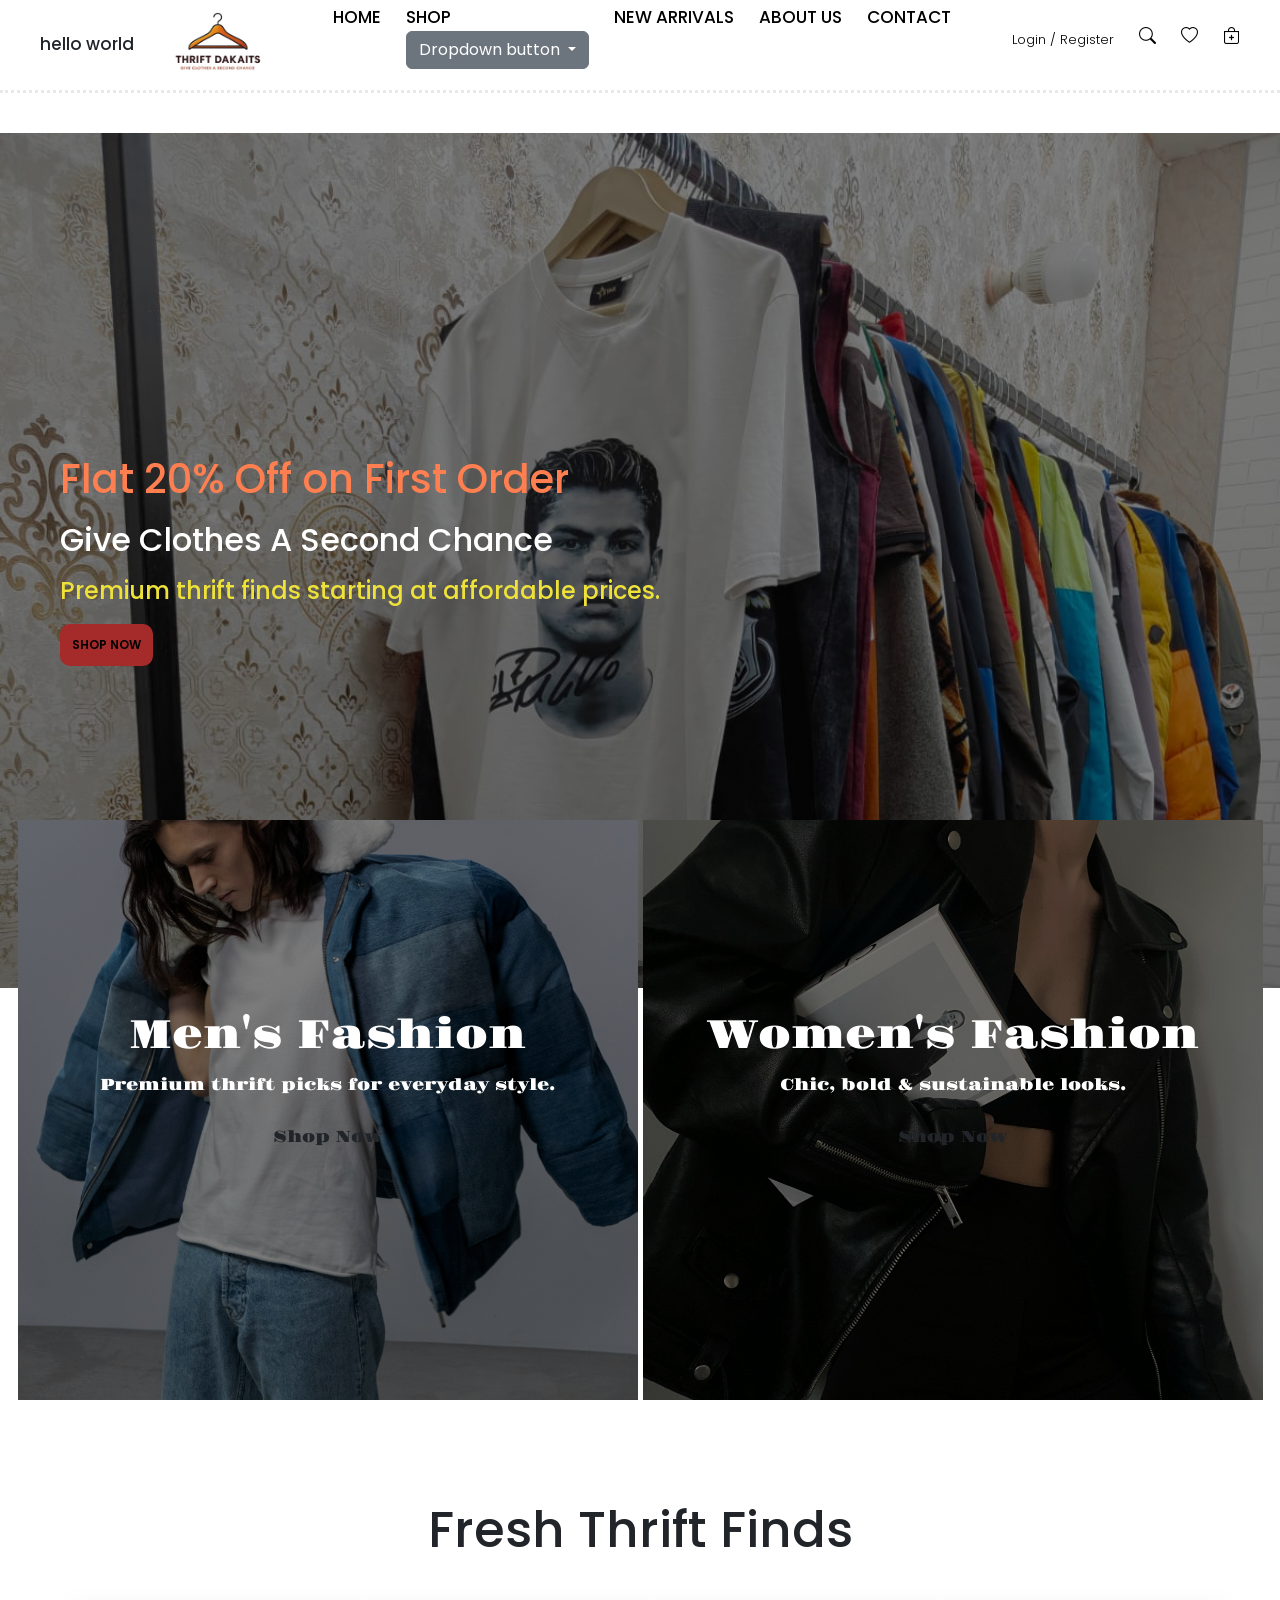
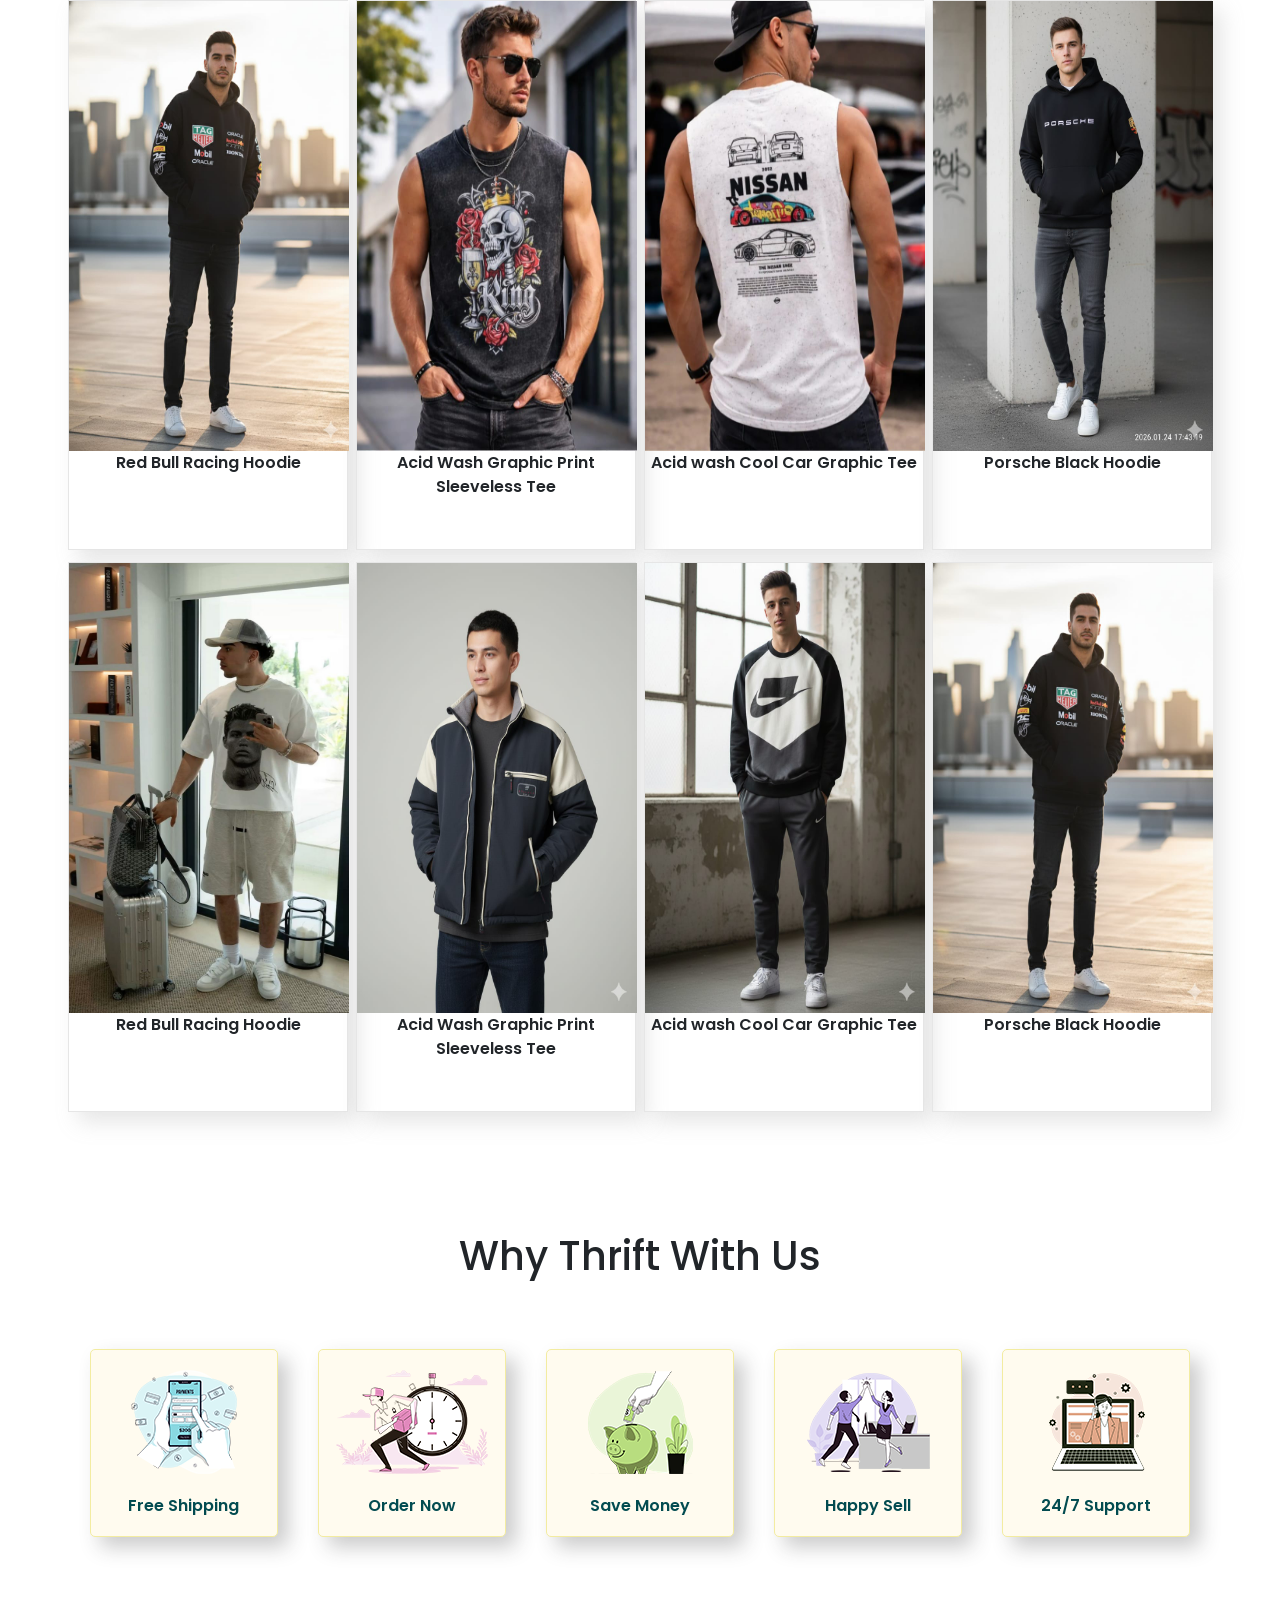
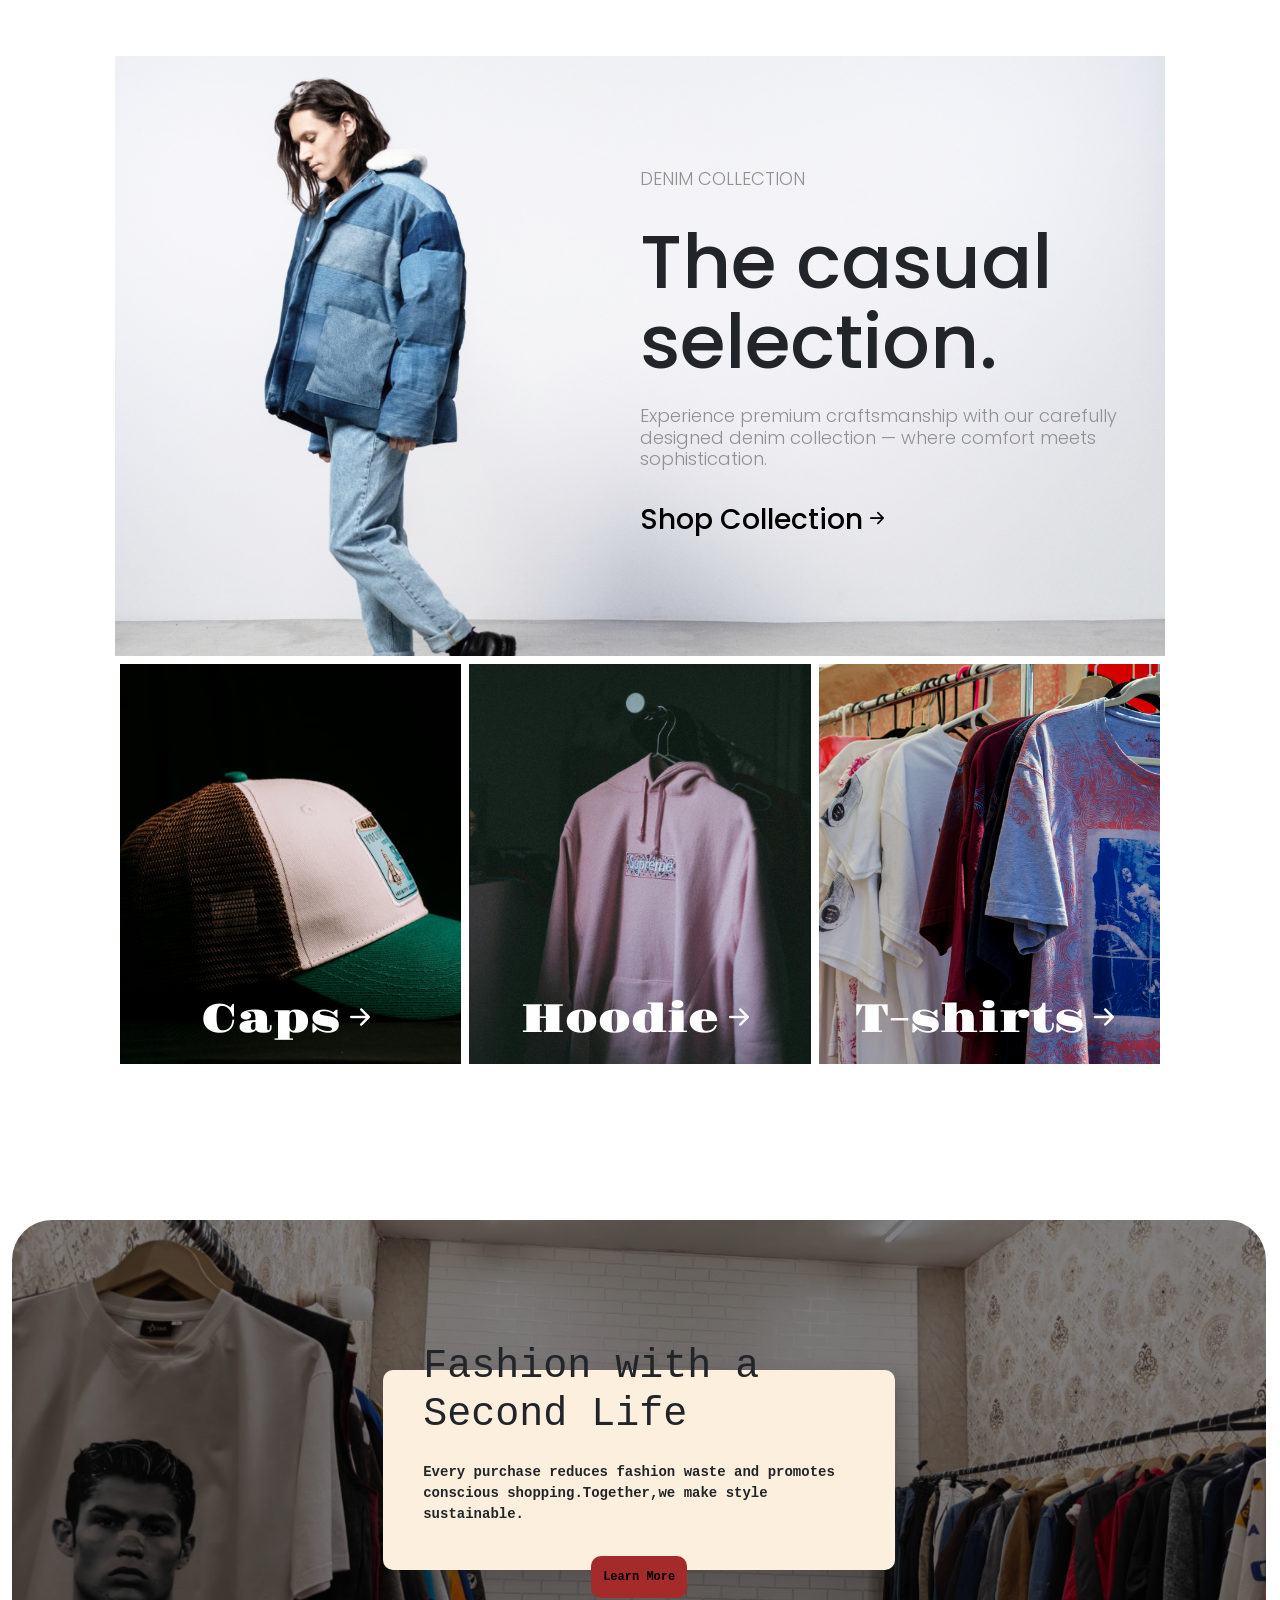
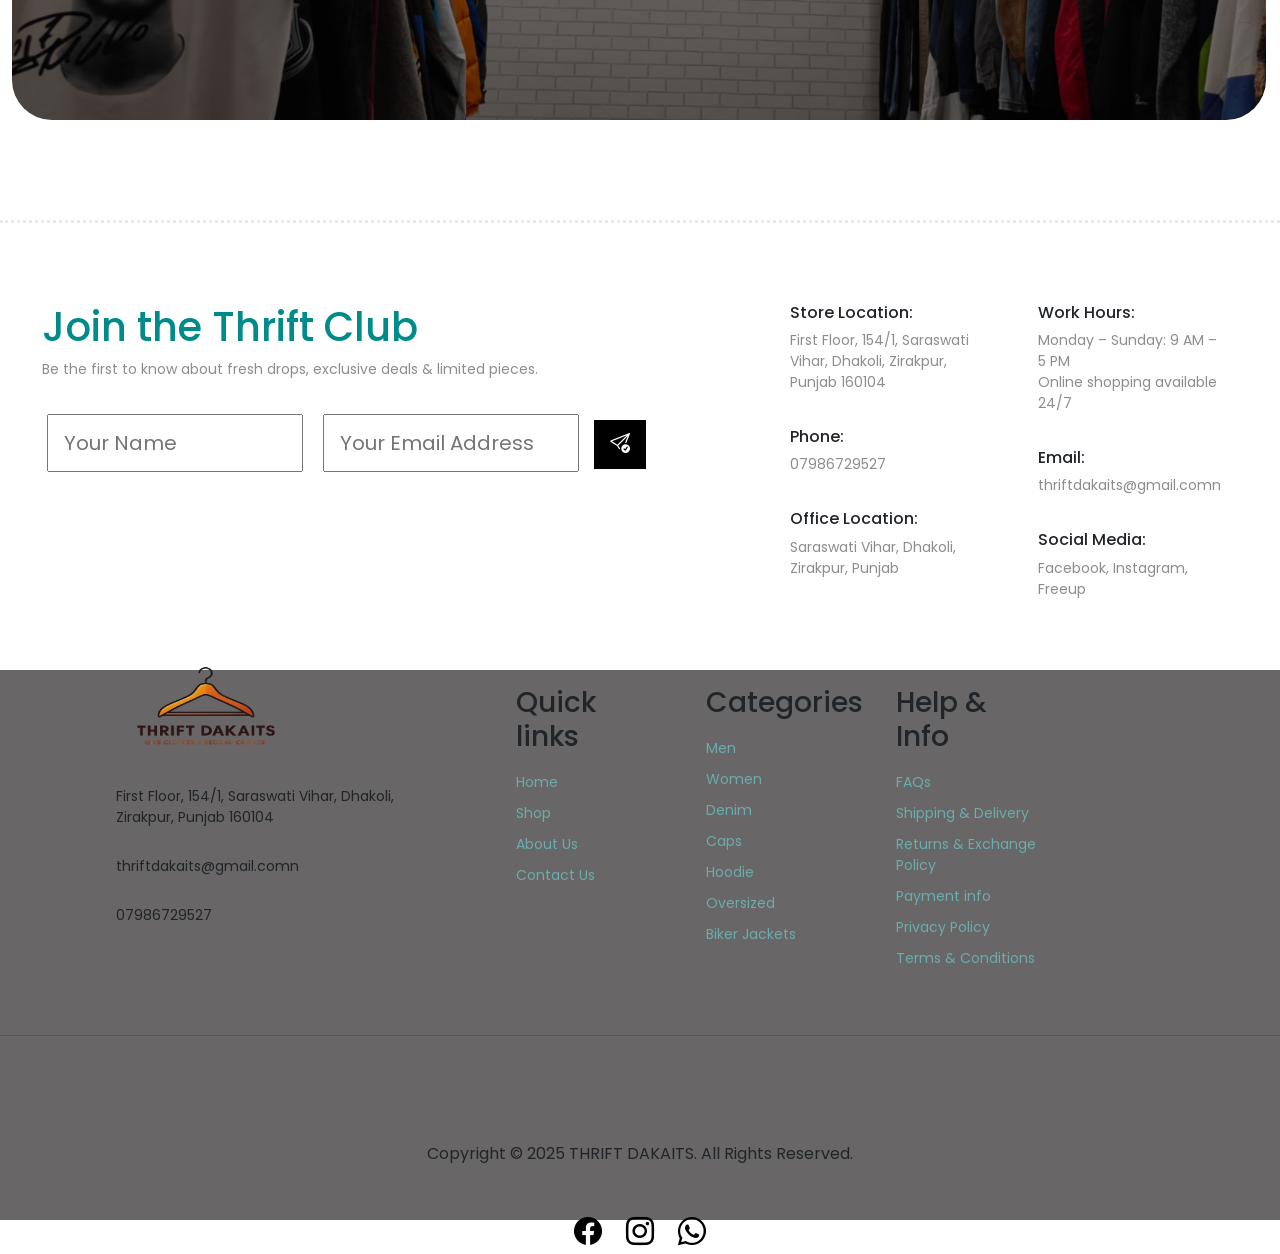
==== commit 68a50587: "master modified" ====
--- a/index.html
+++ b/index.html
@@ -5,21 +5,44 @@
     <meta charset="UTF-8">
     <meta name="viewport" content="width=device-width, initial-scale=1.0">
     <title>ThriftStore</title>
-    <link rel="stylesheet" href="index.css">
+    
     <link rel="stylesheet" href="https://cdn.jsdelivr.net/npm/bootstrap-icons@1.13.1/font/bootstrap-icons.min.css">
-</head>
+    <link href="https://cdn.jsdelivr.net/npm/bootstrap@5.3.8/dist/css/bootstrap.min.css" rel="stylesheet"
+        integrity="sha384-sRIl4kxILFvY47J16cr9ZwB07vP4J8+LH7qKQnuqkuIAvNWLzeN8tE5YBujZqJLB" crossorigin="anonymous">
+        <link rel="stylesheet" href="index.css">
 
 <body>
     <header>
+        hello world
         <div class="logo">
-            <img src="../thriftdakaits/img/logo.png" alt="logo" height="110px">
+            <img src="img/logo.png" alt="logo" height="110px">
         </div>
 
         <nav class="navbar">
             <ul class="head-section">
-                <li><a href="home.html">HOME</a></li>
-                <li><a href="shop.html">SHOP</a></li>
-                <li><a href="categories.html">CATEGORIES</a></li>
+                <li><a href="index.html">HOME</a></li>
+
+                <li class="dropdown">
+                    <a href="shop.html">SHOP</a>
+                    <div class="dropdown">
+                        <button class="btn btn-secondary dropdown-toggle" type="button" data-bs-toggle="dropdown"
+                            aria-expanded="false">
+                            Dropdown button
+                        </button>
+                        <ul class="dropdown-menu">
+                            <li><a href="allProducts.html">All Products</a></li>
+                            <li><a href="men.html">Men</a></li>
+                            <li><a href="women.html">Women</a></li>
+                            <li><a href="denim.html">Denim</a></li>
+                            <li><a href="hoodies.html">Hoodies</a></li>
+                            <li><a href="caps.html">Caps</a></li>
+                            <li><a href="t-shirts.html">T-shirts</a></li>
+                            <li><a href="windcheater.html">Windcheater</a></li>
+                            <li><a href="bikerJackter.html">Biker Jackets</a></li>
+                        </ul>
+                    </div>
+                </li>
+                <li><a href="#newArrivals">NEW ARRIVALS</a></li>
                 <li><a href="about.html">ABOUT US</a></li>
                 <li><a href="contact.html">CONTACT</a></li>
             </ul>
@@ -38,7 +61,6 @@
 
 
     <main>
-        <section></section>
         <section class="hero-img">
             <div class="hero-section">
                 <h1>Flat 20% Off on First Order</h1>
@@ -61,23 +83,23 @@
             </div>
         </section>
 
-        <section class="featured-pro">
+        <section class="featured-pro" id="newArrivals">
             <h1>Fresh Thrift Finds</h1>
             <div class="products-card">
                 <div class="img-container">
-                    <img src="../thriftdakaits/img/products/products (3).jpeg" alt="" height="450px" width="280px">
+                    <img src="img/products/products (3).jpeg" alt="" height="450px" width="280px">
                     <p>Red Bull Racing Hoodie</p>
                 </div>
                 <div class="img-container">
-                    <img src="../thriftdakaits/img/products/products (2).jpeg" alt="" height="450px" width="280px">
+                    <img src="img/products/products (2).jpeg" alt="" height="450px" width="280px">
                     <p>Acid Wash Graphic Print Sleeveless Tee</p>
                 </div>
                 <div class="img-container">
-                    <img src="../thriftdakaits/img/products/products (10).jpeg" alt="" height="450px" width="280px">
+                    <img src="img/products/products (10).jpeg" alt="" height="450px" width="280px">
                     <p>Acid wash Cool Car Graphic Tee</p>
                 </div>
                 <div class="img-container">
-                    <img src="../thriftdakaits/img/products/products (6).jpeg" alt="" height="450px" width="280px">
+                    <img src="img/products/products (6).jpeg" alt="" height="450px" width="280px">
                     <p>Porsche Black Hoodie</p>
                 </div>
             </div>
@@ -85,20 +107,20 @@
 
             <div class="products-card">
                 <div class="img-container">
-                    <img src="../thriftdakaits/img/products/products (3).jpeg" alt="" height="450px" width="280px">
+                    <img src="img/products/products (4).jpeg" alt="" height="450px" width="280px">
                     <p>Red Bull Racing Hoodie</p>
                 </div>
                 <div class="img-container">
-                    <img src="../thriftdakaits/img/products/products (2).jpeg" alt="" height="450px" width="280px">
+                    <img src="img/products/products (5).jpeg" alt="" height="450px" width="280px">
                     <p>Acid Wash Graphic Print Sleeveless Tee</p>
                 </div>
 
                 <div class="img-container">
-                    <img src="../thriftdakaits/img/products/products (10).jpeg" alt="" height="450px" width="280px">
+                    <img src="img/products/products (1).jpeg" alt="" height="450px" width="280px">
                     <p>Acid wash Cool Car Graphic Tee</p>
                 </div>
                 <div class="img-container">
-                    <img src="../thriftdakaits/img/products/products (6).jpeg" alt="" height="450px" width="280px">
+                    <img src="img/products/products (3).jpeg" alt="" height="450px" width="280px">
                     <p>Porsche Black Hoodie</p>
                 </div>
             </div>
@@ -107,11 +129,11 @@
         <section class="service">
             <h1>Why Thrift With Us</h1>
             <div class="features">
-                <div class="service-box"><img src="../thriftdakaits/img/service/f1.png">Free Shipping</div>
-                <div class="service-box"><img src="../thriftdakaits/img/service/f2.png">Order Now</div>
-                <div class="service-box"><img src="../thriftdakaits/img/service/f3.png">Save Money</div>
-                <div class="service-box"><img src="../thriftdakaits/img/service/f4.png">Happy Sell</div>
-                <div class="service-box"><img src="../thriftdakaits/img/service/f5.png">24/7 Support</div>
+                <div class="service-box"><img src="img/service/f1.png">Free Shipping</div>
+                <div class="service-box"><img src="img/service/f2.png">Order Now</div>
+                <div class="service-box"><img src="img/service/f3.png">Save Money</div>
+                <div class="service-box"><img src="img/service/f4.png">Happy Sell</div>
+                <div class="service-box"><img src="img/service/f5.png">24/7 Support</div>
             </div>
         </section>
 
@@ -122,7 +144,7 @@
                     <h1>The casual selection.</h1>
                     <h2>Experience premium craftsmanship with our carefully designed denim collection — where comfort
                         meets sophistication.</h2>
-                    <h3><a href="denim.html"></a>Shop Collection<i class="bi bi-arrow-right-short"></i></h3>
+                    <h3><a href="denim.html">Shop Collection<i class="bi bi-arrow-right-short"></i></a></h3>
                 </div>
             </div>
 
@@ -148,16 +170,110 @@
 
 
         <section class="sustainable-msg">
-                <div class="msg-container">
-                    <h1>Fashion with a Second Life</h1>
-                    <p>Every purchase reduces fashion waste and promotes conscious shopping.
-                        Together, we make style sustainable.</p>
-                    <button><a href="about.html"></a>Learn More</button>
-                </div>
-           
+            <div class="msg-container">
+                <h1>Fashion with a Second Life</h1>
+                <p>Every purchase reduces fashion waste and promotes conscious shopping.Together,we make style
+                    sustainable.</p>
+                <button><a href="about.html"></a>Learn More</button>
+            </div>
+        </section>
+
+        <section class="newsletter">
+            <div class="newsletter-container">
+                <h1>Join the Thrift Club</h1>
+                <p>Be the first to know about fresh drops, exclusive deals & limited pieces.</p>
+
+                <form action="">
+                    <label for="username"></label>
+                    <input type="text" id="username" name="username" placeholder="Your Name">
+                    <label for="email"></label>
+                    <input type="email" id="email" name="email" placeholder="Your Email Address">
+                    <button><i class="bi bi-send-check" style="font-size: 20px;"></i></button>
+                </form>
+            </div>
+            <div class="details">
+                <h3>Store Location:</h3>
+                <p>First Floor, 154/1, Saraswati Vihar, Dhakoli, Zirakpur, Punjab 160104</p>
+
+                <h3>Phone:</h3>
+                <p>07986729527</p>
+
+                <h3>Office Location:</h3>
+                <p>Saraswati Vihar, Dhakoli, Zirakpur, Punjab</p>
+            </div>
+
+            <div class="details">
+                <h3>Work Hours:</h3>
+                <p>Monday – Sunday: 9 AM – 5 PM <br>
+                    Online shopping available 24/7</p>
+
+                <h3>Email:</h3>
+                <p>thriftdakaits@gmail.comn</p>
+
+                <h3>Social Media:</h3>
+                <p>Facebook, Instagram, Freeup</p>
+            </div>
+
         </section>
     </main>
 
+
+    <footer>
+        <div class="footer-custom">
+            <div class="address">
+                <img src="img/logo.png" alt="logo" height="150px" width="180px">
+                <p>First Floor, 154/1, Saraswati Vihar, Dhakoli, Zirakpur, Punjab 160104</p>
+                <p>thriftdakaits@gmail.comn</p>
+                <p>07986729527</p>
+            </div>
+            <div class="links">
+                <h3>Quick links</h3>
+                <a href="index.html">Home</a>
+                <a href="shop.html">Shop</a>
+                <a href="about.html">About Us</a>
+                <a href="contact.html">Contact Us</a>
+            </div>
+
+            <div class="links">
+                <h3>Categories</h3>
+                <a href="men.html">Men</a>
+                <a href="women.html">Women</a>
+                <a href="denim.html">Denim</a>
+                <a href="caps.html">Caps</a>
+                <a href="hoodie">Hoodie</a>
+                <a href="oversized.html">Oversized</a>
+                <a href="bikerJackets.html">Biker Jackets</a>
+            </div>
+            <div class="links">
+                <h3>Help & Info</h3>
+                <a href="">FAQs</a>
+                <a href="">Shipping & Delivery</a>
+                <a href="">Returns & Exchange Policy</a>
+                <a href="">Payment info</a>
+                <a href="">Privacy Policy</a>
+                <a href="">Terms & Conditions</a>
+            </div>
+        </div>
+
+        <hr>
+        <div class="bottom-line">
+            <p>Copyright &copy 2025 THRIFT DAKAITS. All Rights Reserved.</p>
+            <a
+                href="https://www.bing.com/ck/a?!&&p=9fc0a33e652750bb576d032b9bfca495ee017d63254947fd2bfe251996d3bd07JmltdHM9MTc3MjMyMzIwMA&ptn=3&ver=2&hsh=4&fclid=3b07bc0e-90e9-618c-0ea3-a9e0911b60ce&psq=thrift+dakaits+web+whatsapp&u=a1aHR0cHM6Ly93d3cuZmFjZWJvb2suY29tL3Blb3BsZS9UaHJpZnQtRGFrYWl0cy82MTU3MTY2OTExMzU0NS8"><i
+                    class="bi bi-facebook" style="font-size: 28px;"></i></a>
+            <a
+                href="https://www.bing.com/ck/a?!&&p=c435da7c0a4ec27da076f4fee14c8f939310a016f5986c53bf00e6efb805b363JmltdHM9MTc3MjMyMzIwMA&ptn=3&ver=2&hsh=4&fclid=3b07bc0e-90e9-618c-0ea3-a9e0911b60ce&psq=thrift+dakaits&u=a1aHR0cHM6Ly93d3cuaW5zdGFncmFtLmNvbS90aHJpZnRfZGFrYWl0cy8"><i
+                    class="bi bi-instagram" style="font-size: 28px;"></i></a>
+            <a href="https://whatsapp.com/channel/0029Vb9I03hLtOjF1iGNjE20"><i class="bi bi-whatsapp"
+                    style="font-size: 28px;"></i></a>
+        </div>
+    </footer>
+
+
+    <script src="https://cdn.jsdelivr.net/npm/bootstrap@5.3.8/dist/js/bootstrap.bundle.min.js"
+        integrity="sha384-FKyoEForCGlyvwx9Hj09JcYn3nv7wiPVlz7YYwJrWVcXK/BmnVDxM+D2scQbITxI"
+        crossorigin="anonymous"></script>
+
 </body>
 
 </html>
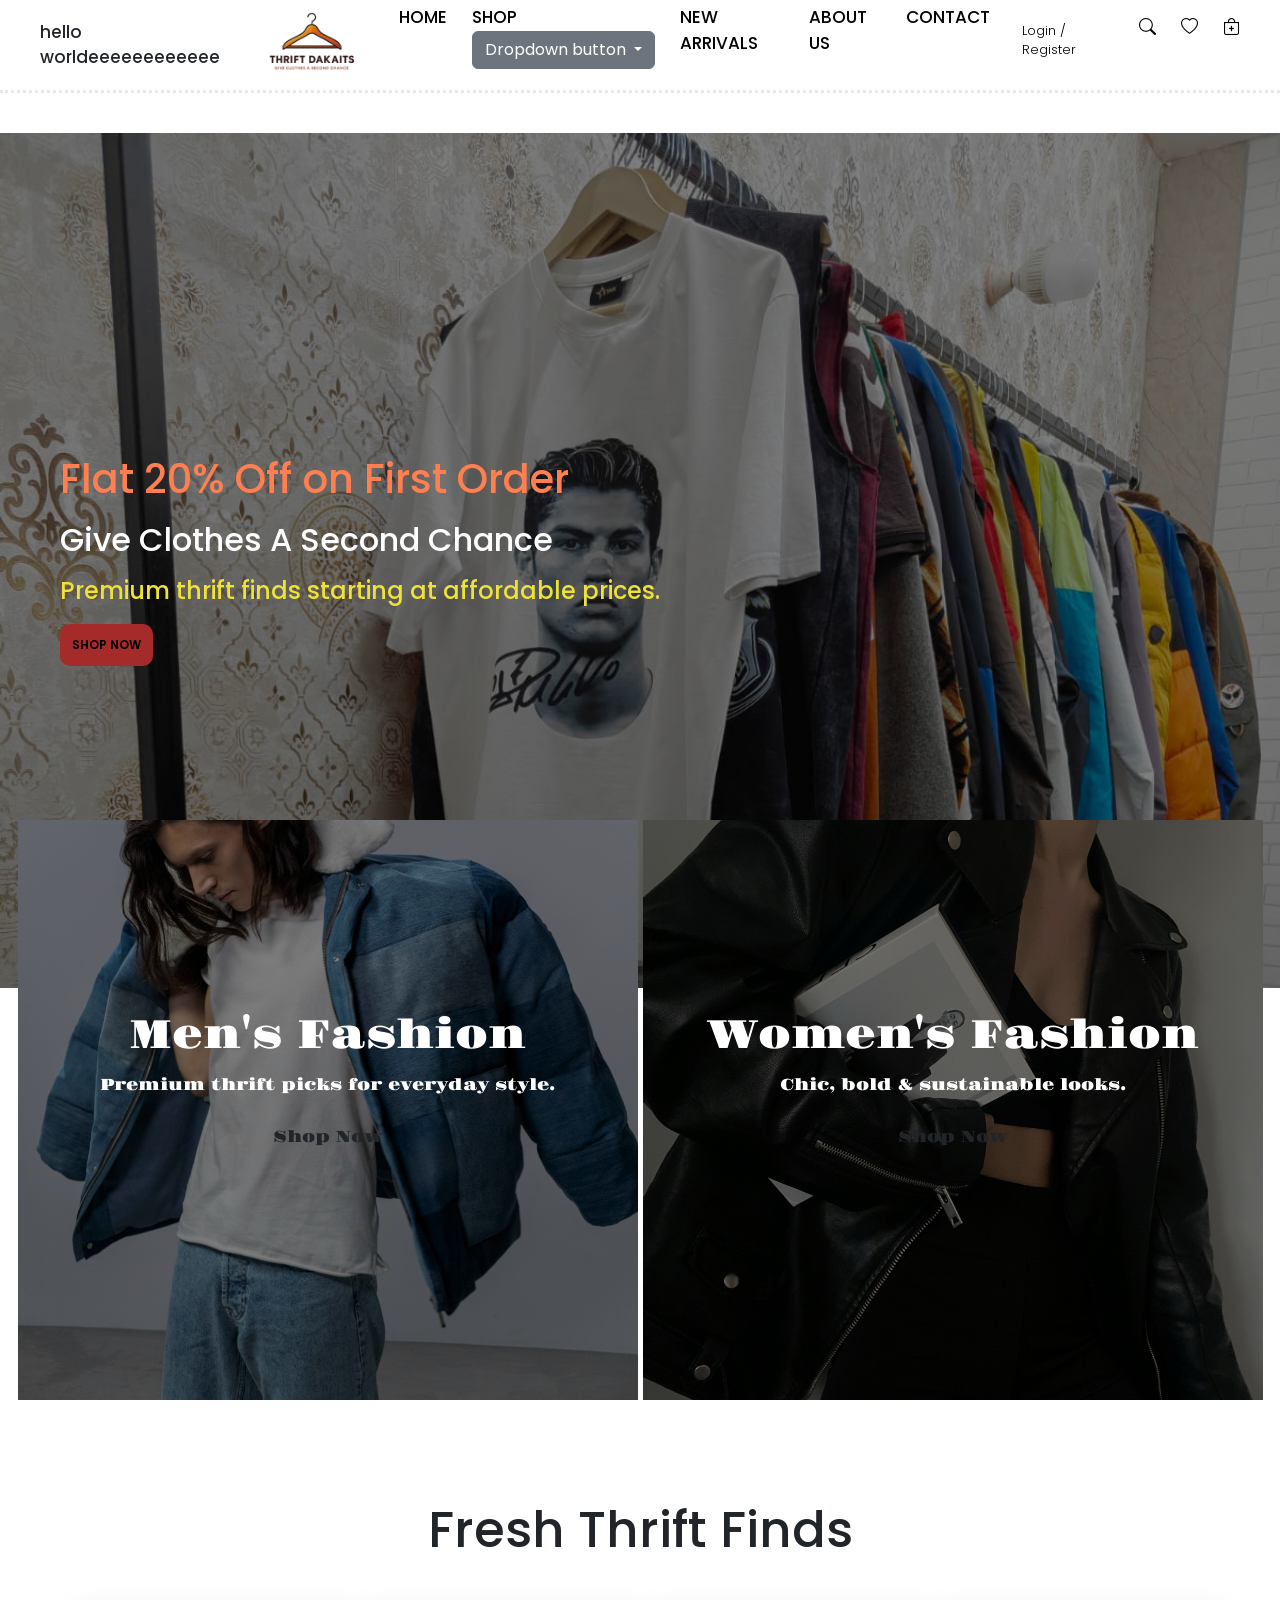
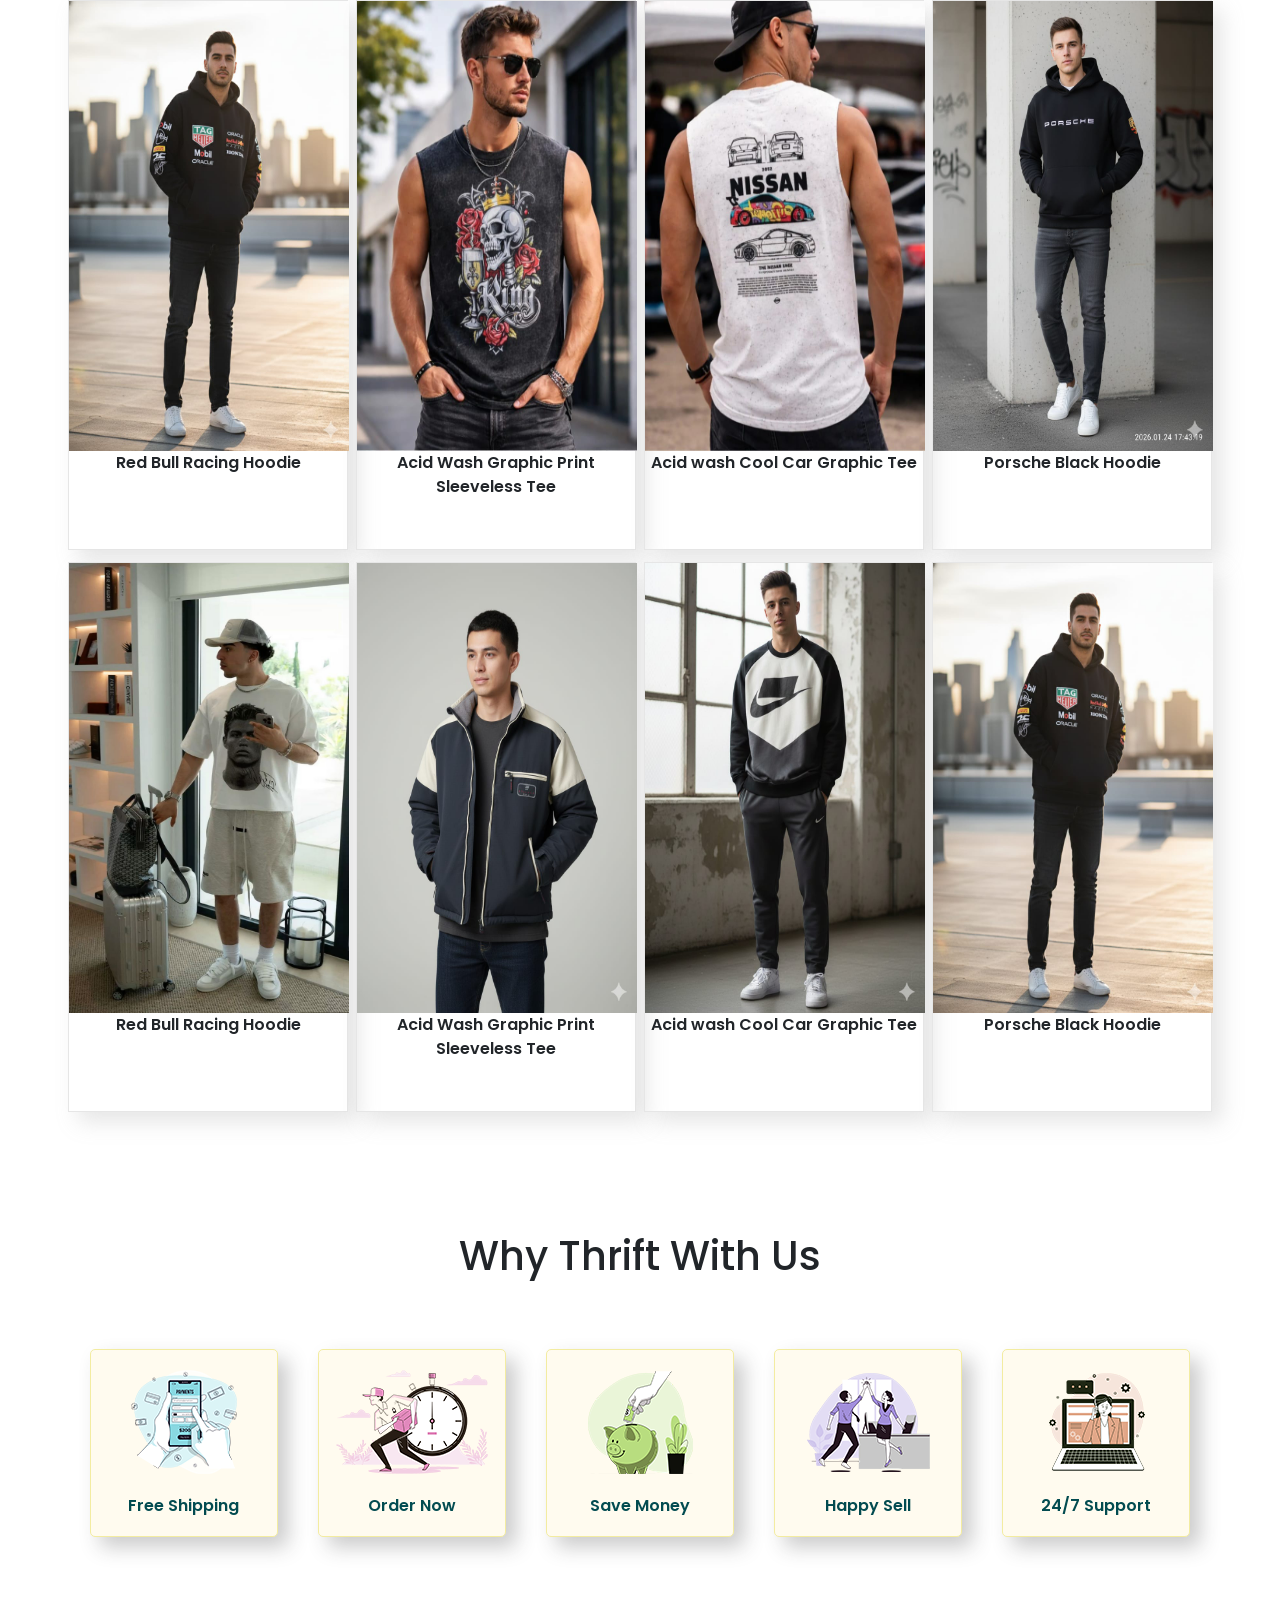
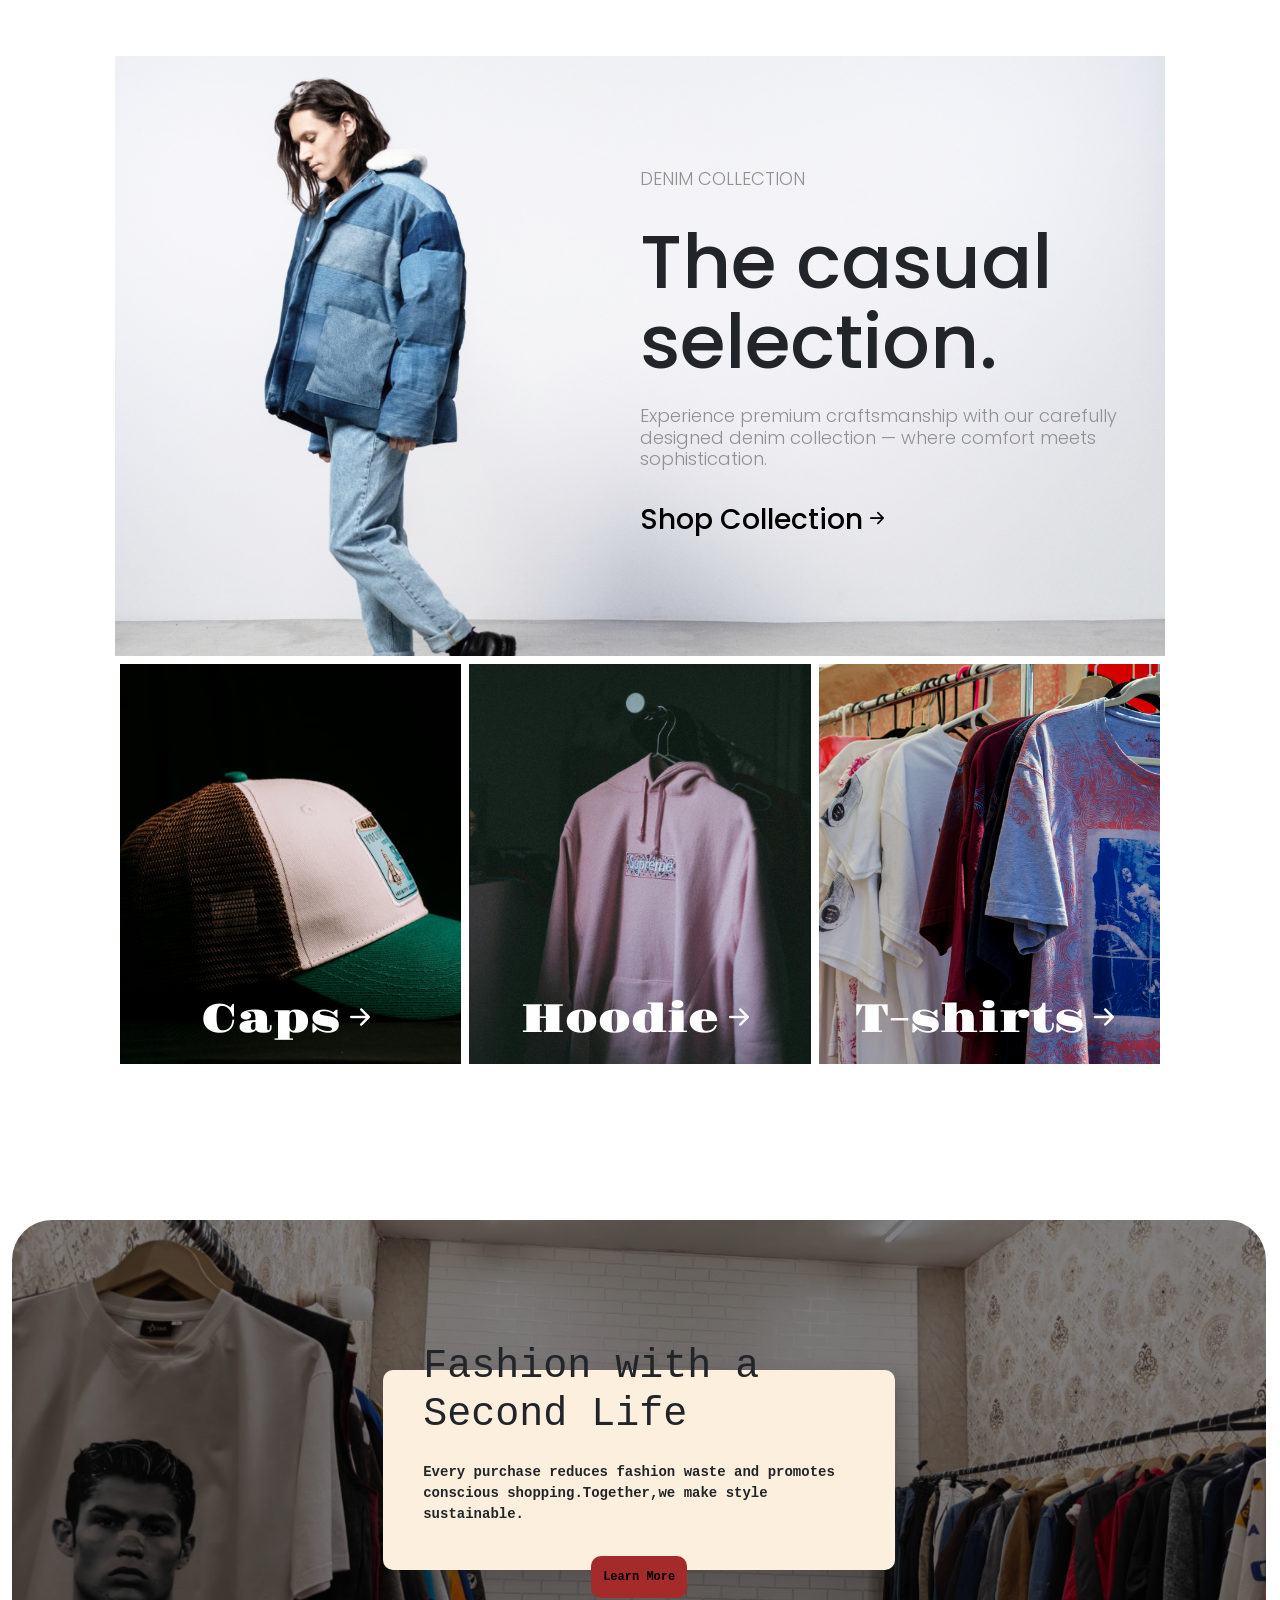
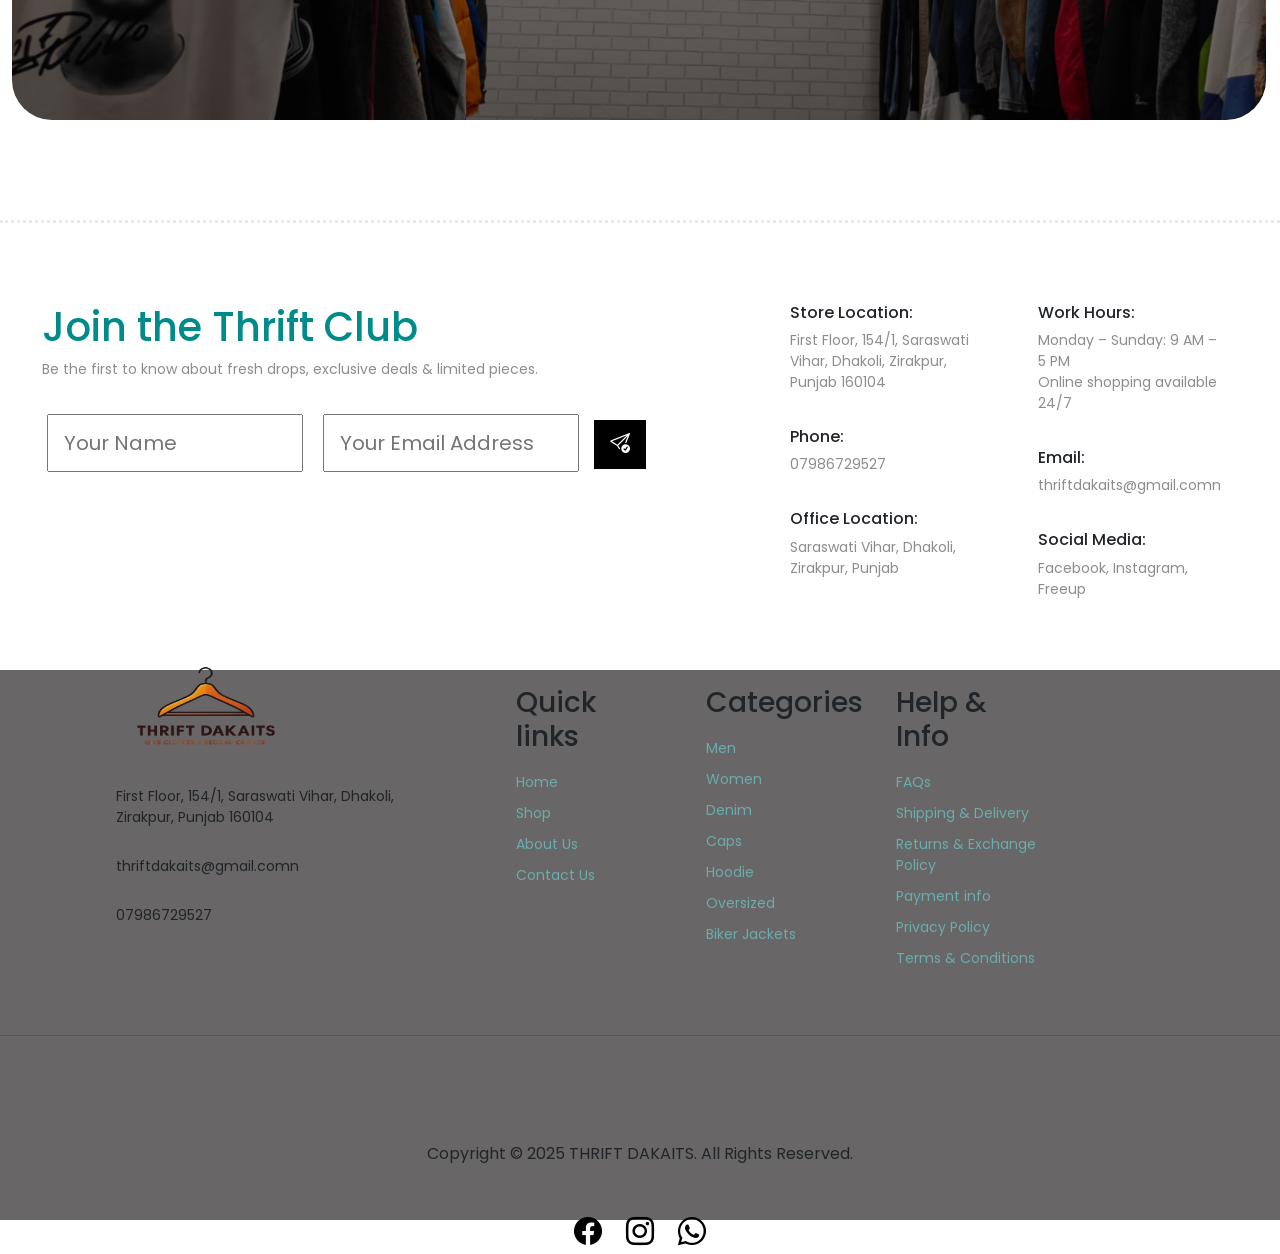
==== commit aef0a977: "hh" ====
--- a/index.html
+++ b/index.html
@@ -13,7 +13,7 @@
 
 <body>
     <header>
-        hello world
+        hello worldeeeeeeeeeeee
         <div class="logo">
             <img src="img/logo.png" alt="logo" height="110px">
         </div>
@@ -61,6 +61,7 @@
 
 
     <main>
+        <section></section>
         <section class="hero-img">
             <div class="hero-section">
                 <h1>Flat 20% Off on First Order</h1>
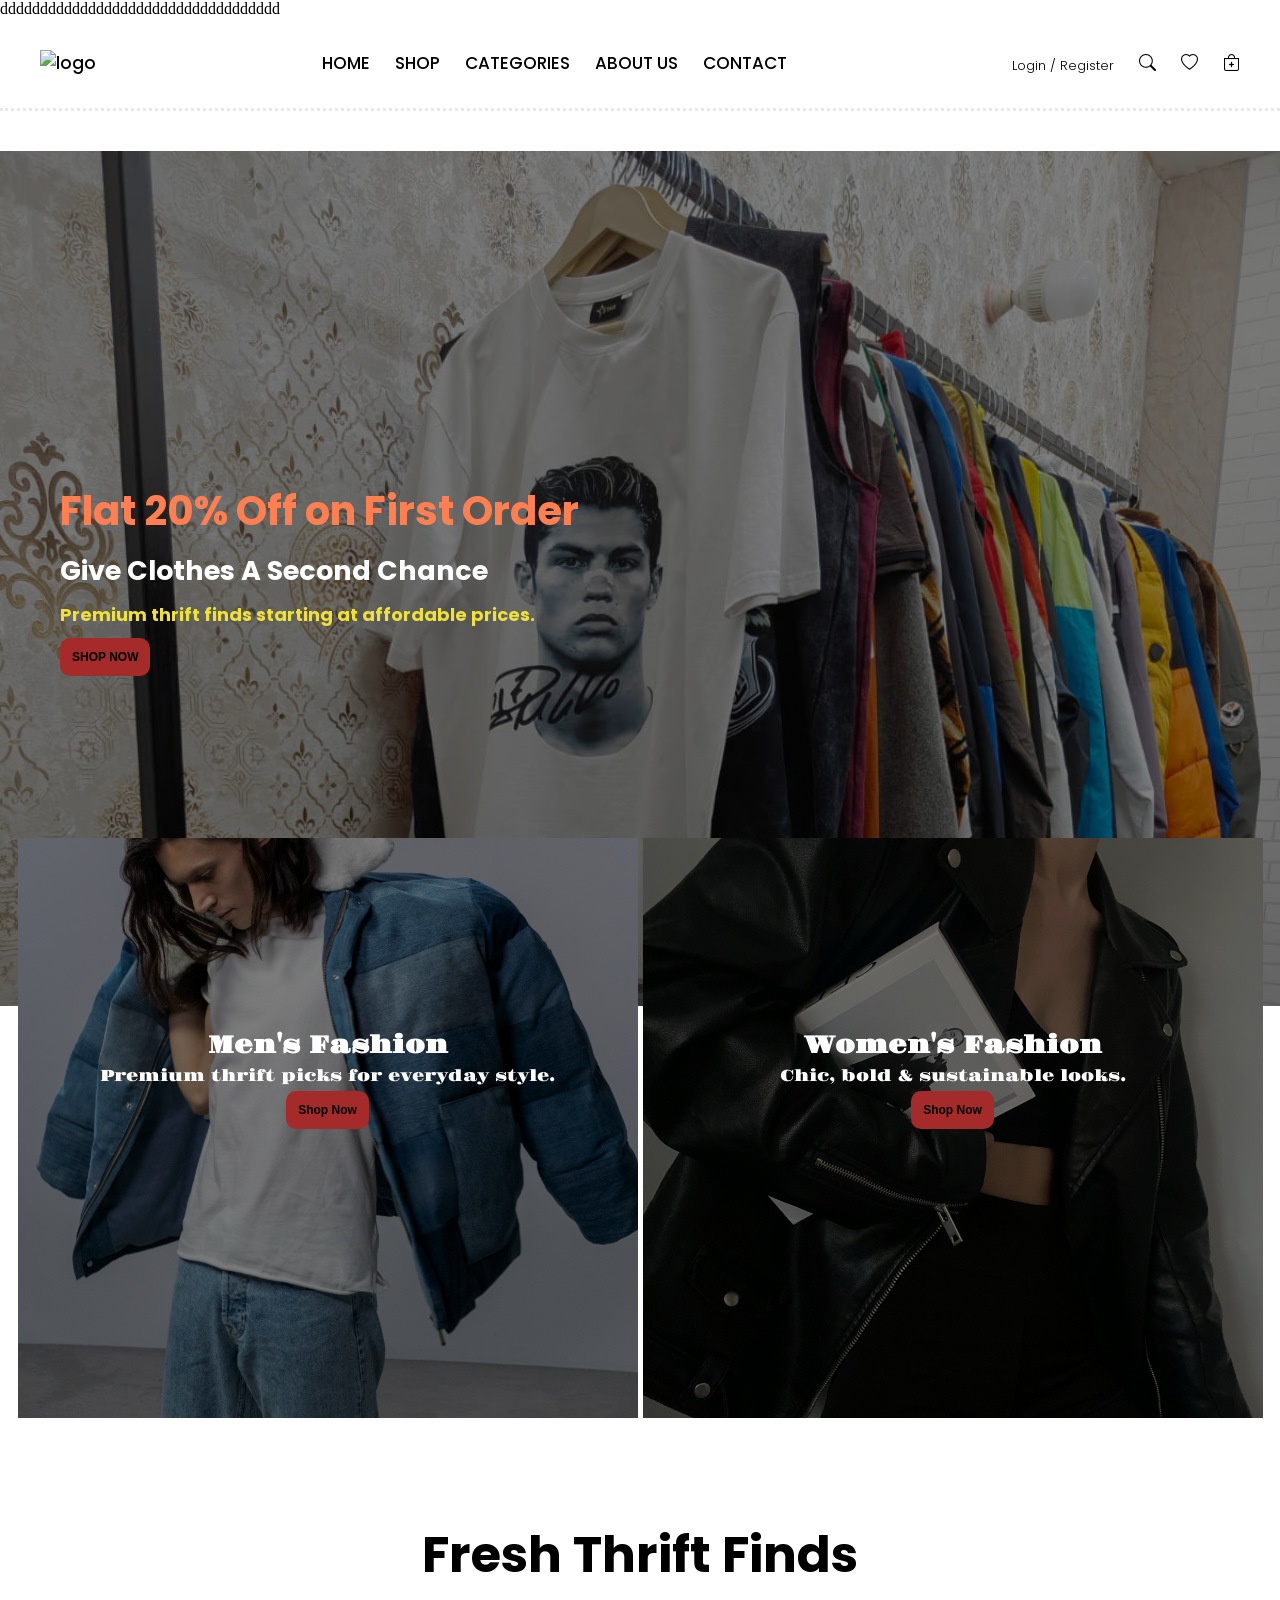
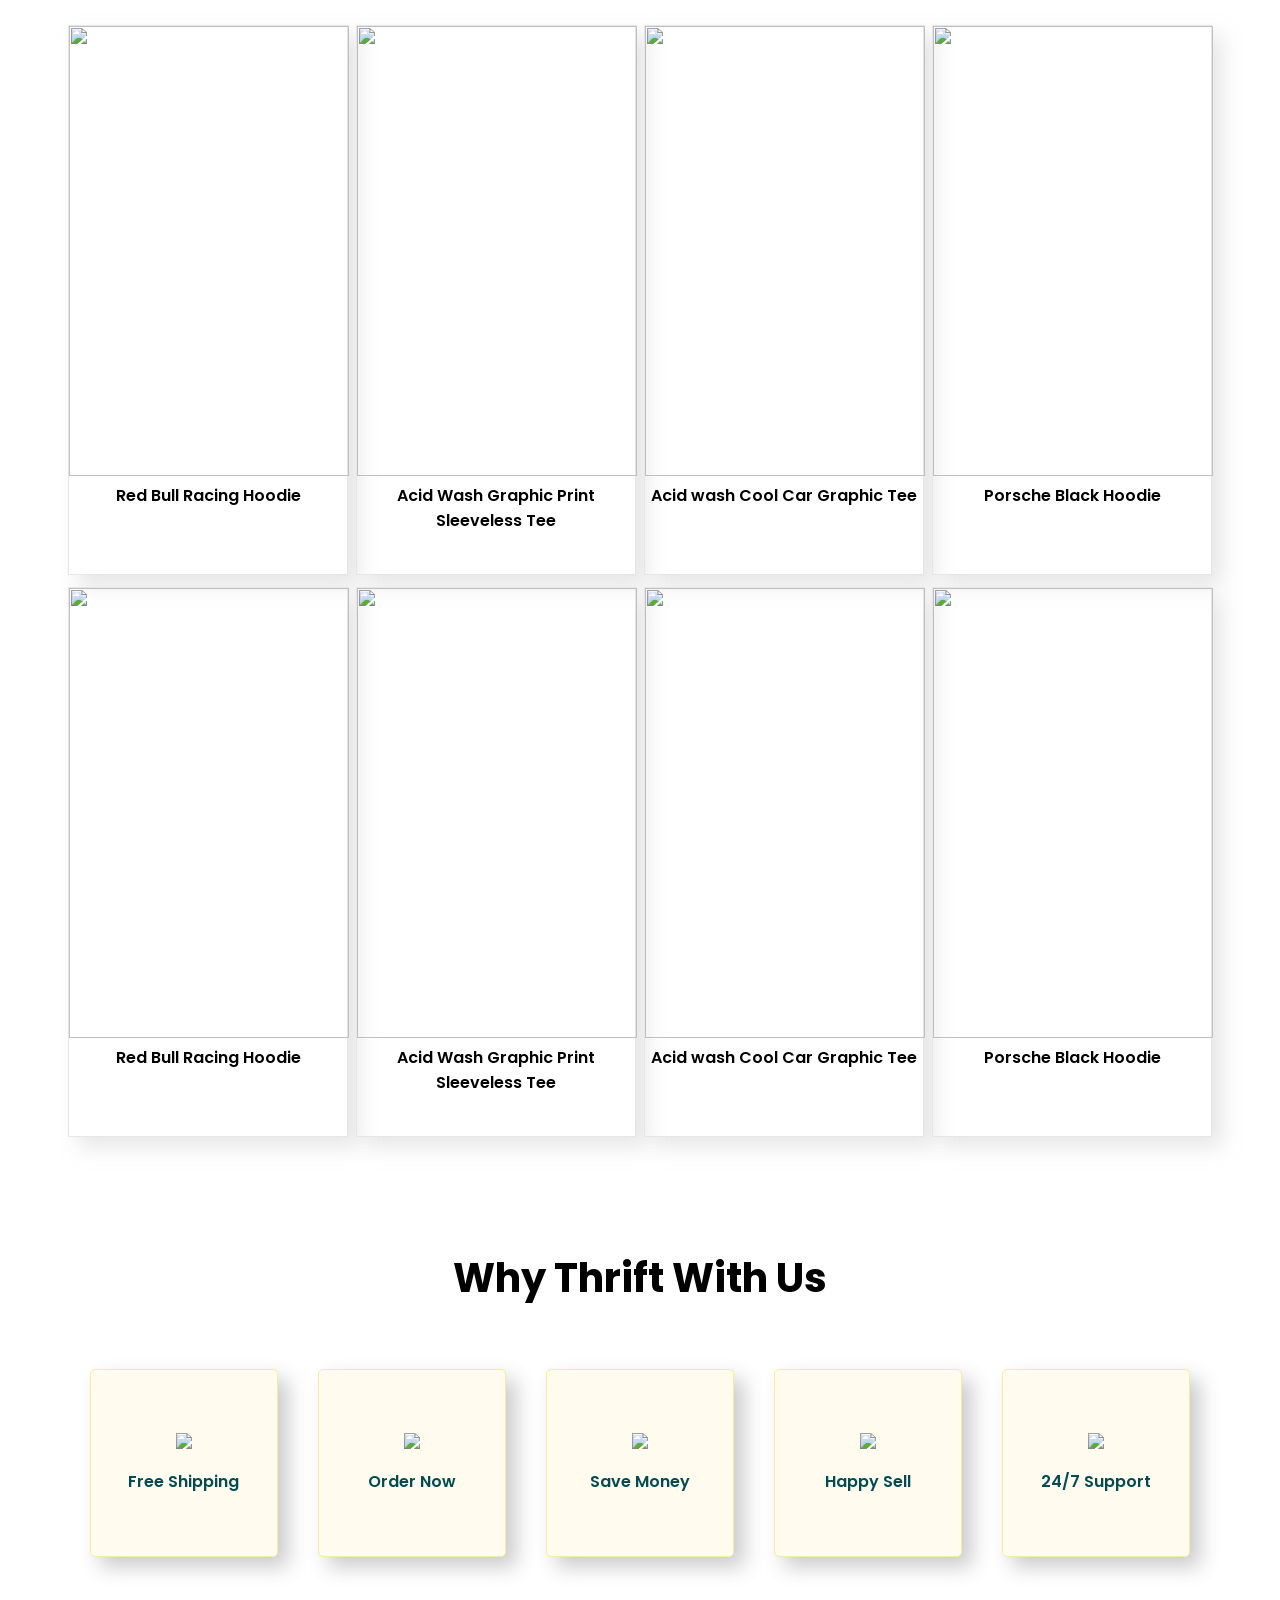
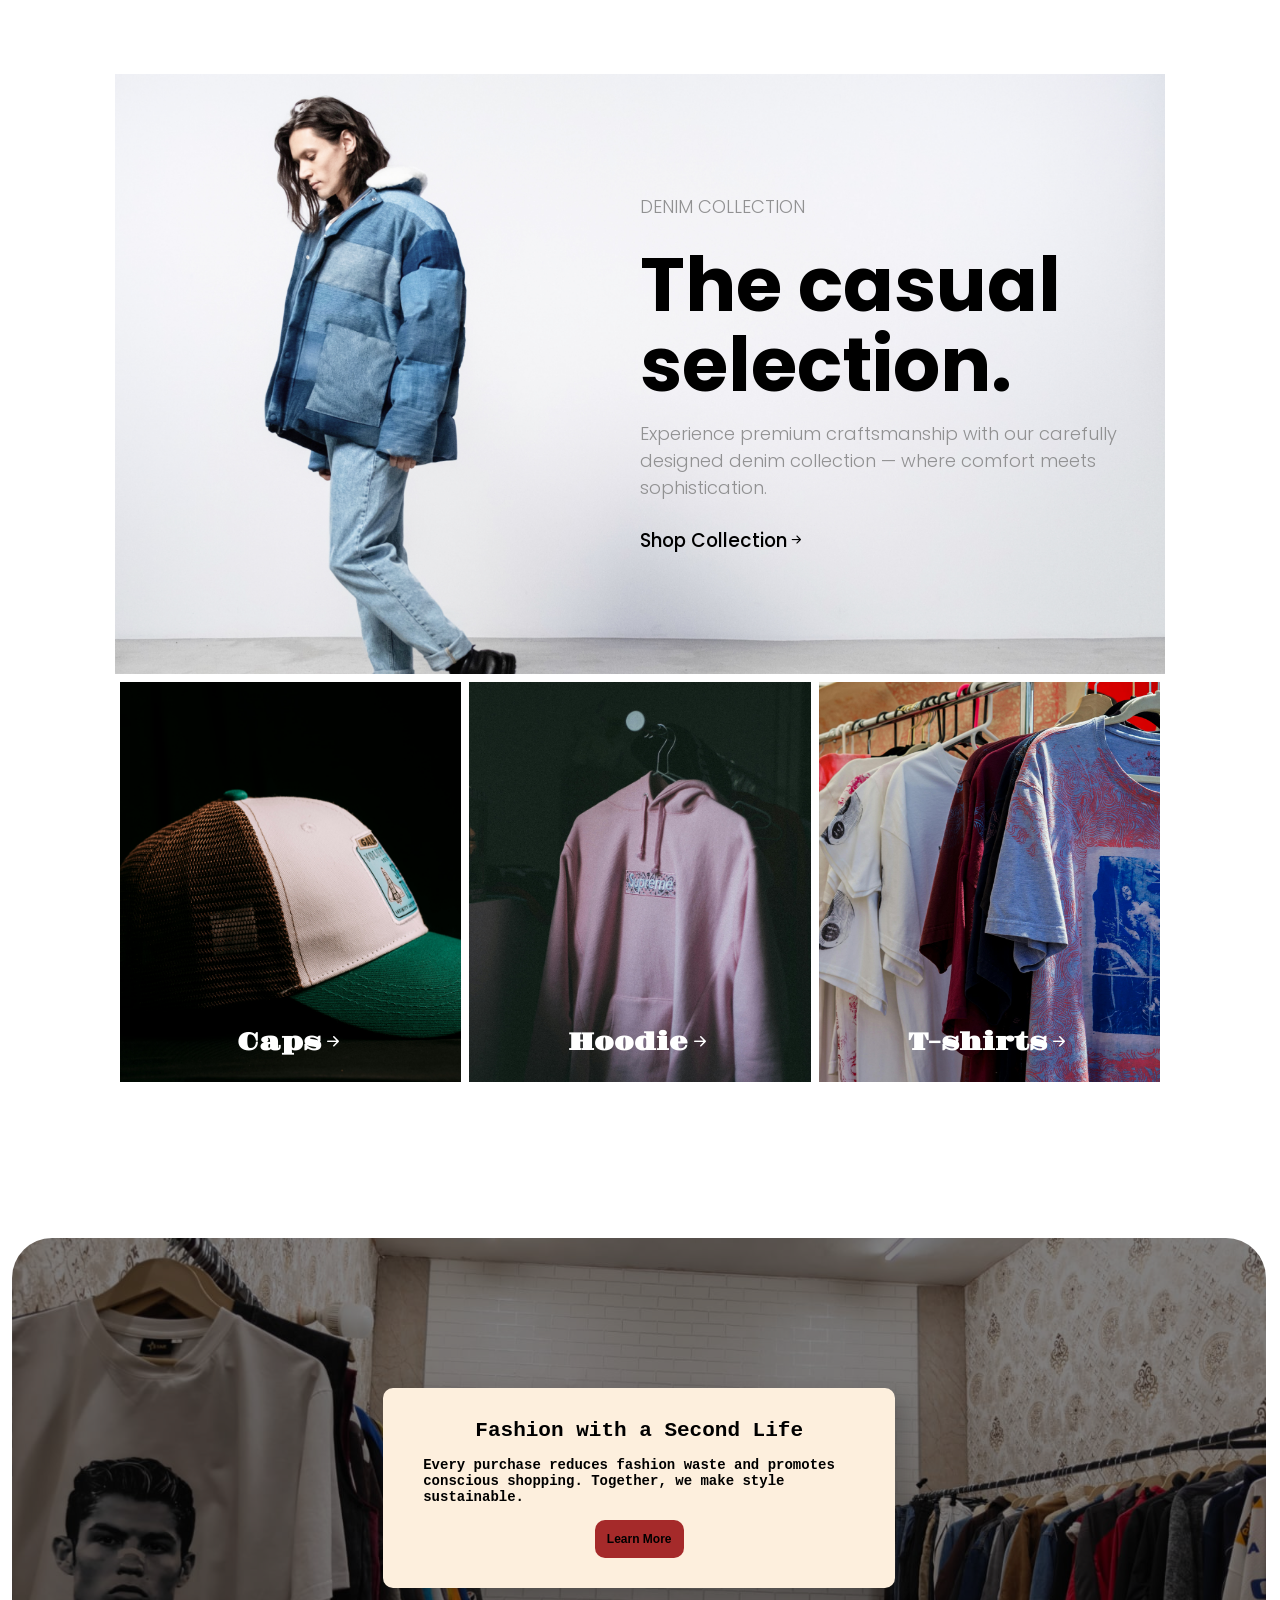
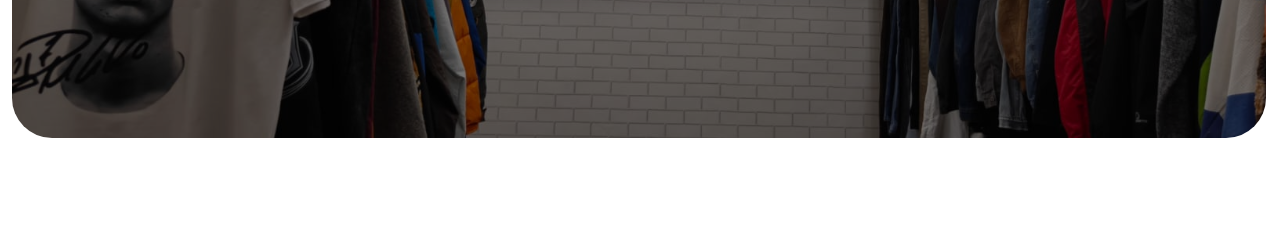
==== commit 4783e5d3: "dd" ====
--- a/index.html
+++ b/index.html
@@ -5,44 +5,22 @@
     <meta charset="UTF-8">
     <meta name="viewport" content="width=device-width, initial-scale=1.0">
     <title>ThriftStore</title>
-    
+    <link rel="stylesheet" href="index.css">
     <link rel="stylesheet" href="https://cdn.jsdelivr.net/npm/bootstrap-icons@1.13.1/font/bootstrap-icons.min.css">
-    <link href="https://cdn.jsdelivr.net/npm/bootstrap@5.3.8/dist/css/bootstrap.min.css" rel="stylesheet"
-        integrity="sha384-sRIl4kxILFvY47J16cr9ZwB07vP4J8+LH7qKQnuqkuIAvNWLzeN8tE5YBujZqJLB" crossorigin="anonymous">
-        <link rel="stylesheet" href="index.css">
+</head>
 
 <body>
+    ddddddddddddddddddddddddddddddddddd
     <header>
-        hello worldeeeeeeeeeeee
         <div class="logo">
-            <img src="img/logo.png" alt="logo" height="110px">
+            <img src="../thriftdakaits/img/logo.png" alt="logo" height="110px">
         </div>
 
         <nav class="navbar">
             <ul class="head-section">
-                <li><a href="index.html">HOME</a></li>
-
-                <li class="dropdown">
-                    <a href="shop.html">SHOP</a>
-                    <div class="dropdown">
-                        <button class="btn btn-secondary dropdown-toggle" type="button" data-bs-toggle="dropdown"
-                            aria-expanded="false">
-                            Dropdown button
-                        </button>
-                        <ul class="dropdown-menu">
-                            <li><a href="allProducts.html">All Products</a></li>
-                            <li><a href="men.html">Men</a></li>
-                            <li><a href="women.html">Women</a></li>
-                            <li><a href="denim.html">Denim</a></li>
-                            <li><a href="hoodies.html">Hoodies</a></li>
-                            <li><a href="caps.html">Caps</a></li>
-                            <li><a href="t-shirts.html">T-shirts</a></li>
-                            <li><a href="windcheater.html">Windcheater</a></li>
-                            <li><a href="bikerJackter.html">Biker Jackets</a></li>
-                        </ul>
-                    </div>
-                </li>
-                <li><a href="#newArrivals">NEW ARRIVALS</a></li>
+                <li><a href="home.html">HOME</a></li>
+                <li><a href="shop.html">SHOP</a></li>
+                <li><a href="categories.html">CATEGORIES</a></li>
                 <li><a href="about.html">ABOUT US</a></li>
                 <li><a href="contact.html">CONTACT</a></li>
             </ul>
@@ -84,23 +62,23 @@
             </div>
         </section>
 
-        <section class="featured-pro" id="newArrivals">
+        <section class="featured-pro">
             <h1>Fresh Thrift Finds</h1>
             <div class="products-card">
                 <div class="img-container">
-                    <img src="img/products/products (3).jpeg" alt="" height="450px" width="280px">
+                    <img src="../thriftdakaits/img/products/products (3).jpeg" alt="" height="450px" width="280px">
                     <p>Red Bull Racing Hoodie</p>
                 </div>
                 <div class="img-container">
-                    <img src="img/products/products (2).jpeg" alt="" height="450px" width="280px">
+                    <img src="../thriftdakaits/img/products/products (2).jpeg" alt="" height="450px" width="280px">
                     <p>Acid Wash Graphic Print Sleeveless Tee</p>
                 </div>
                 <div class="img-container">
-                    <img src="img/products/products (10).jpeg" alt="" height="450px" width="280px">
+                    <img src="../thriftdakaits/img/products/products (10).jpeg" alt="" height="450px" width="280px">
                     <p>Acid wash Cool Car Graphic Tee</p>
                 </div>
                 <div class="img-container">
-                    <img src="img/products/products (6).jpeg" alt="" height="450px" width="280px">
+                    <img src="../thriftdakaits/img/products/products (6).jpeg" alt="" height="450px" width="280px">
                     <p>Porsche Black Hoodie</p>
                 </div>
             </div>
@@ -108,20 +86,20 @@
 
             <div class="products-card">
                 <div class="img-container">
-                    <img src="img/products/products (4).jpeg" alt="" height="450px" width="280px">
+                    <img src="../thriftdakaits/img/products/products (3).jpeg" alt="" height="450px" width="280px">
                     <p>Red Bull Racing Hoodie</p>
                 </div>
                 <div class="img-container">
-                    <img src="img/products/products (5).jpeg" alt="" height="450px" width="280px">
+                    <img src="../thriftdakaits/img/products/products (2).jpeg" alt="" height="450px" width="280px">
                     <p>Acid Wash Graphic Print Sleeveless Tee</p>
                 </div>
 
                 <div class="img-container">
-                    <img src="img/products/products (1).jpeg" alt="" height="450px" width="280px">
+                    <img src="../thriftdakaits/img/products/products (10).jpeg" alt="" height="450px" width="280px">
                     <p>Acid wash Cool Car Graphic Tee</p>
                 </div>
                 <div class="img-container">
-                    <img src="img/products/products (3).jpeg" alt="" height="450px" width="280px">
+                    <img src="../thriftdakaits/img/products/products (6).jpeg" alt="" height="450px" width="280px">
                     <p>Porsche Black Hoodie</p>
                 </div>
             </div>
@@ -130,11 +108,11 @@
         <section class="service">
             <h1>Why Thrift With Us</h1>
             <div class="features">
-                <div class="service-box"><img src="img/service/f1.png">Free Shipping</div>
-                <div class="service-box"><img src="img/service/f2.png">Order Now</div>
-                <div class="service-box"><img src="img/service/f3.png">Save Money</div>
-                <div class="service-box"><img src="img/service/f4.png">Happy Sell</div>
-                <div class="service-box"><img src="img/service/f5.png">24/7 Support</div>
+                <div class="service-box"><img src="../thriftdakaits/img/service/f1.png">Free Shipping</div>
+                <div class="service-box"><img src="../thriftdakaits/img/service/f2.png">Order Now</div>
+                <div class="service-box"><img src="../thriftdakaits/img/service/f3.png">Save Money</div>
+                <div class="service-box"><img src="../thriftdakaits/img/service/f4.png">Happy Sell</div>
+                <div class="service-box"><img src="../thriftdakaits/img/service/f5.png">24/7 Support</div>
             </div>
         </section>
 
@@ -145,7 +123,7 @@
                     <h1>The casual selection.</h1>
                     <h2>Experience premium craftsmanship with our carefully designed denim collection — where comfort
                         meets sophistication.</h2>
-                    <h3><a href="denim.html">Shop Collection<i class="bi bi-arrow-right-short"></i></a></h3>
+                    <h3><a href="denim.html"></a>Shop Collection<i class="bi bi-arrow-right-short"></i></h3>
                 </div>
             </div>
 
@@ -171,109 +149,15 @@
 
 
         <section class="sustainable-msg">
-            <div class="msg-container">
-                <h1>Fashion with a Second Life</h1>
-                <p>Every purchase reduces fashion waste and promotes conscious shopping.Together,we make style
-                    sustainable.</p>
-                <button><a href="about.html"></a>Learn More</button>
-            </div>
-        </section>
-
-        <section class="newsletter">
-            <div class="newsletter-container">
-                <h1>Join the Thrift Club</h1>
-                <p>Be the first to know about fresh drops, exclusive deals & limited pieces.</p>
-
-                <form action="">
-                    <label for="username"></label>
-                    <input type="text" id="username" name="username" placeholder="Your Name">
-                    <label for="email"></label>
-                    <input type="email" id="email" name="email" placeholder="Your Email Address">
-                    <button><i class="bi bi-send-check" style="font-size: 20px;"></i></button>
-                </form>
-            </div>
-            <div class="details">
-                <h3>Store Location:</h3>
-                <p>First Floor, 154/1, Saraswati Vihar, Dhakoli, Zirakpur, Punjab 160104</p>
-
-                <h3>Phone:</h3>
-                <p>07986729527</p>
-
-                <h3>Office Location:</h3>
-                <p>Saraswati Vihar, Dhakoli, Zirakpur, Punjab</p>
-            </div>
-
-            <div class="details">
-                <h3>Work Hours:</h3>
-                <p>Monday – Sunday: 9 AM – 5 PM <br>
-                    Online shopping available 24/7</p>
-
-                <h3>Email:</h3>
-                <p>thriftdakaits@gmail.comn</p>
-
-                <h3>Social Media:</h3>
-                <p>Facebook, Instagram, Freeup</p>
-            </div>
-
+                <div class="msg-container">
+                    <h1>Fashion with a Second Life</h1>
+                    <p>Every purchase reduces fashion waste and promotes conscious shopping.
+                        Together, we make style sustainable.</p>
+                    <button><a href="about.html"></a>Learn More</button>
+                </div>
+           
         </section>
     </main>
-
-
-    <footer>
-        <div class="footer-custom">
-            <div class="address">
-                <img src="img/logo.png" alt="logo" height="150px" width="180px">
-                <p>First Floor, 154/1, Saraswati Vihar, Dhakoli, Zirakpur, Punjab 160104</p>
-                <p>thriftdakaits@gmail.comn</p>
-                <p>07986729527</p>
-            </div>
-            <div class="links">
-                <h3>Quick links</h3>
-                <a href="index.html">Home</a>
-                <a href="shop.html">Shop</a>
-                <a href="about.html">About Us</a>
-                <a href="contact.html">Contact Us</a>
-            </div>
-
-            <div class="links">
-                <h3>Categories</h3>
-                <a href="men.html">Men</a>
-                <a href="women.html">Women</a>
-                <a href="denim.html">Denim</a>
-                <a href="caps.html">Caps</a>
-                <a href="hoodie">Hoodie</a>
-                <a href="oversized.html">Oversized</a>
-                <a href="bikerJackets.html">Biker Jackets</a>
-            </div>
-            <div class="links">
-                <h3>Help & Info</h3>
-                <a href="">FAQs</a>
-                <a href="">Shipping & Delivery</a>
-                <a href="">Returns & Exchange Policy</a>
-                <a href="">Payment info</a>
-                <a href="">Privacy Policy</a>
-                <a href="">Terms & Conditions</a>
-            </div>
-        </div>
-
-        <hr>
-        <div class="bottom-line">
-            <p>Copyright &copy 2025 THRIFT DAKAITS. All Rights Reserved.</p>
-            <a
-                href="https://www.bing.com/ck/a?!&&p=9fc0a33e652750bb576d032b9bfca495ee017d63254947fd2bfe251996d3bd07JmltdHM9MTc3MjMyMzIwMA&ptn=3&ver=2&hsh=4&fclid=3b07bc0e-90e9-618c-0ea3-a9e0911b60ce&psq=thrift+dakaits+web+whatsapp&u=a1aHR0cHM6Ly93d3cuZmFjZWJvb2suY29tL3Blb3BsZS9UaHJpZnQtRGFrYWl0cy82MTU3MTY2OTExMzU0NS8"><i
-                    class="bi bi-facebook" style="font-size: 28px;"></i></a>
-            <a
-                href="https://www.bing.com/ck/a?!&&p=c435da7c0a4ec27da076f4fee14c8f939310a016f5986c53bf00e6efb805b363JmltdHM9MTc3MjMyMzIwMA&ptn=3&ver=2&hsh=4&fclid=3b07bc0e-90e9-618c-0ea3-a9e0911b60ce&psq=thrift+dakaits&u=a1aHR0cHM6Ly93d3cuaW5zdGFncmFtLmNvbS90aHJpZnRfZGFrYWl0cy8"><i
-                    class="bi bi-instagram" style="font-size: 28px;"></i></a>
-            <a href="https://whatsapp.com/channel/0029Vb9I03hLtOjF1iGNjE20"><i class="bi bi-whatsapp"
-                    style="font-size: 28px;"></i></a>
-        </div>
-    </footer>
-
-
-    <script src="https://cdn.jsdelivr.net/npm/bootstrap@5.3.8/dist/js/bootstrap.bundle.min.js"
-        integrity="sha384-FKyoEForCGlyvwx9Hj09JcYn3nv7wiPVlz7YYwJrWVcXK/BmnVDxM+D2scQbITxI"
-        crossorigin="anonymous"></script>
 
 </body>
 
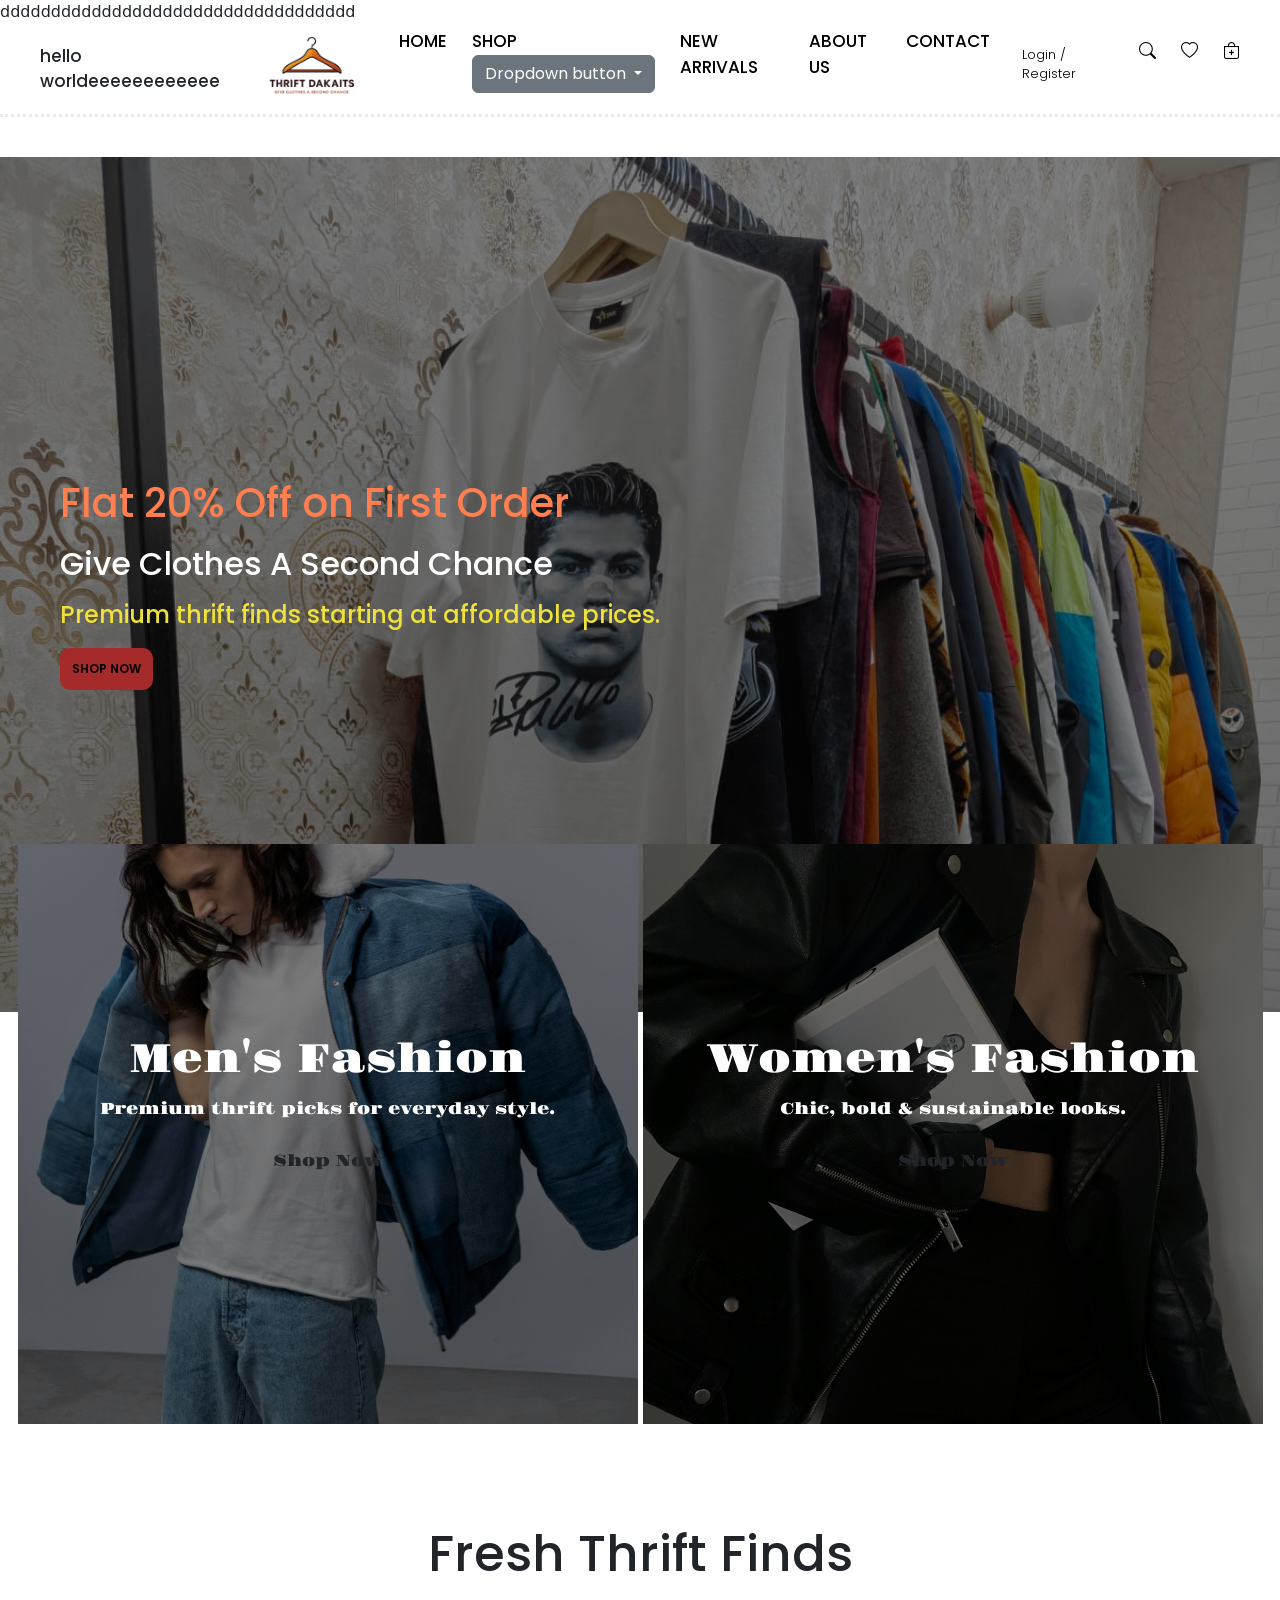
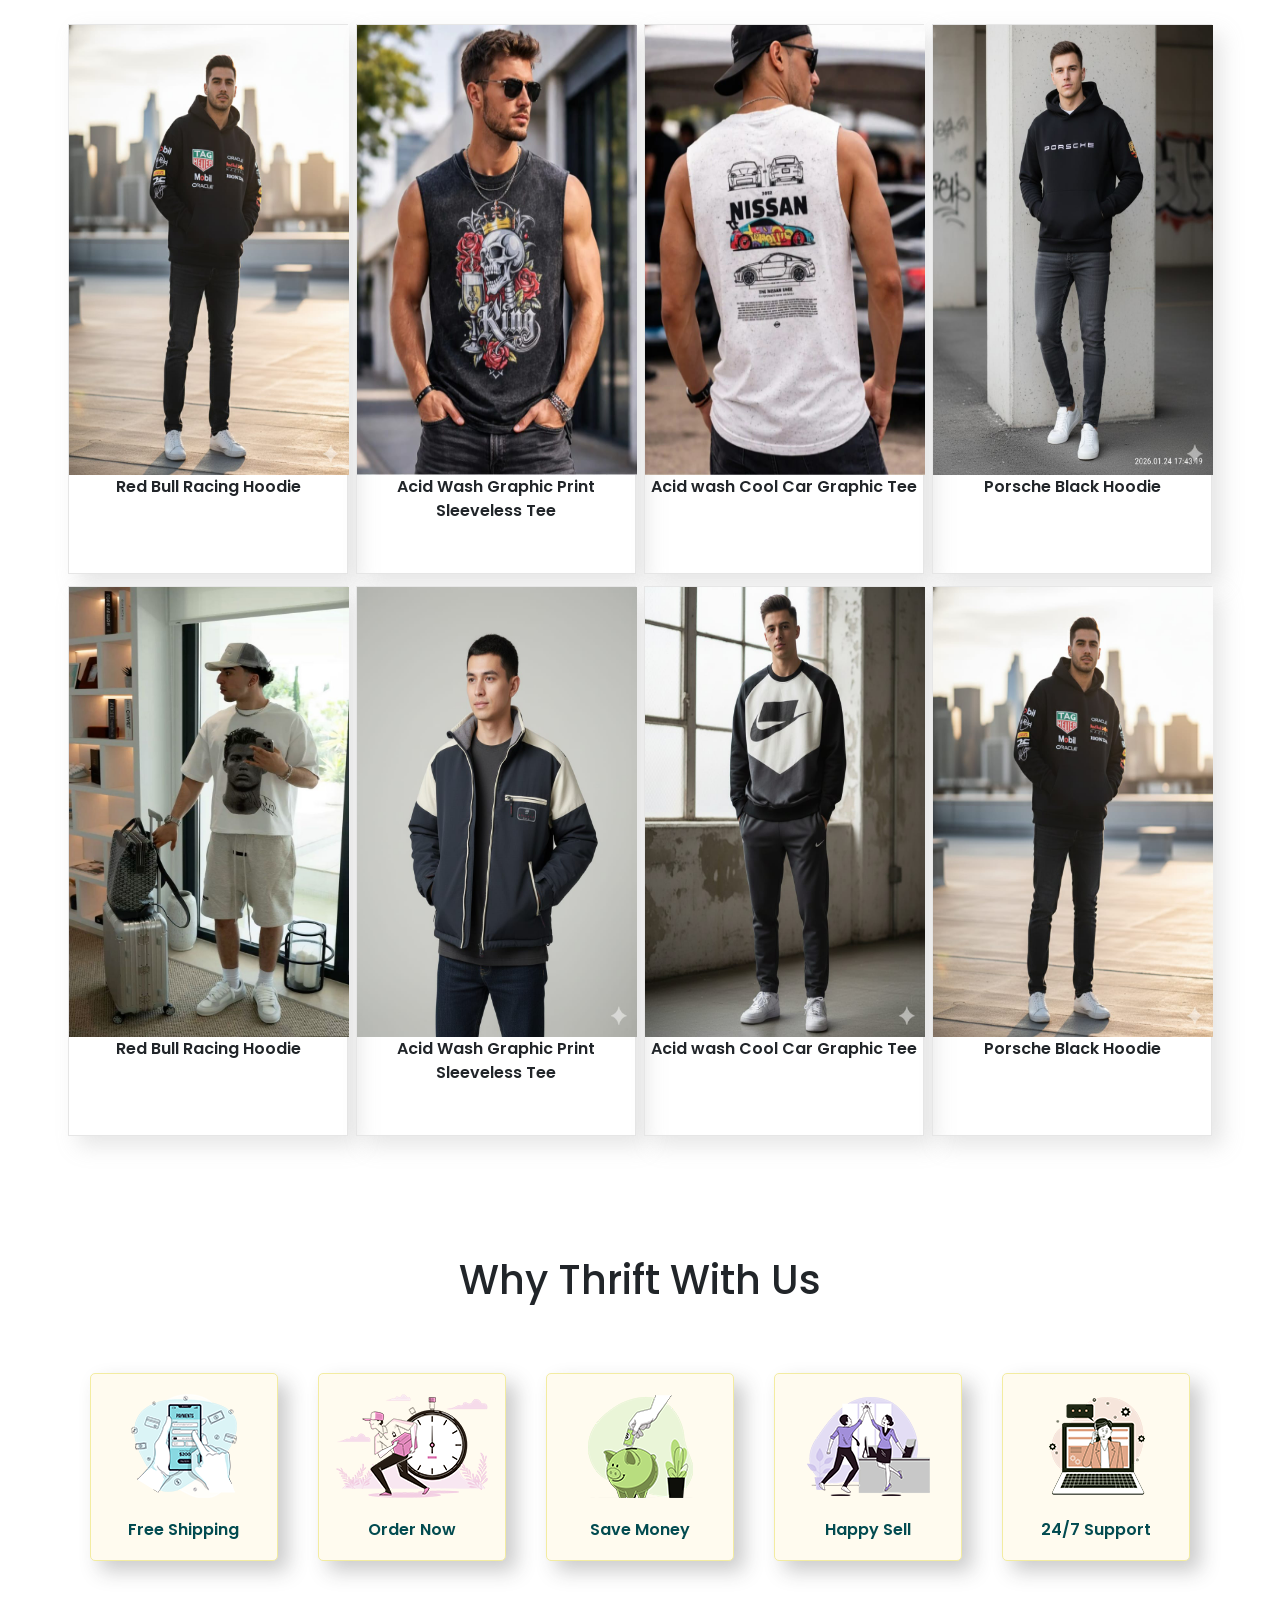
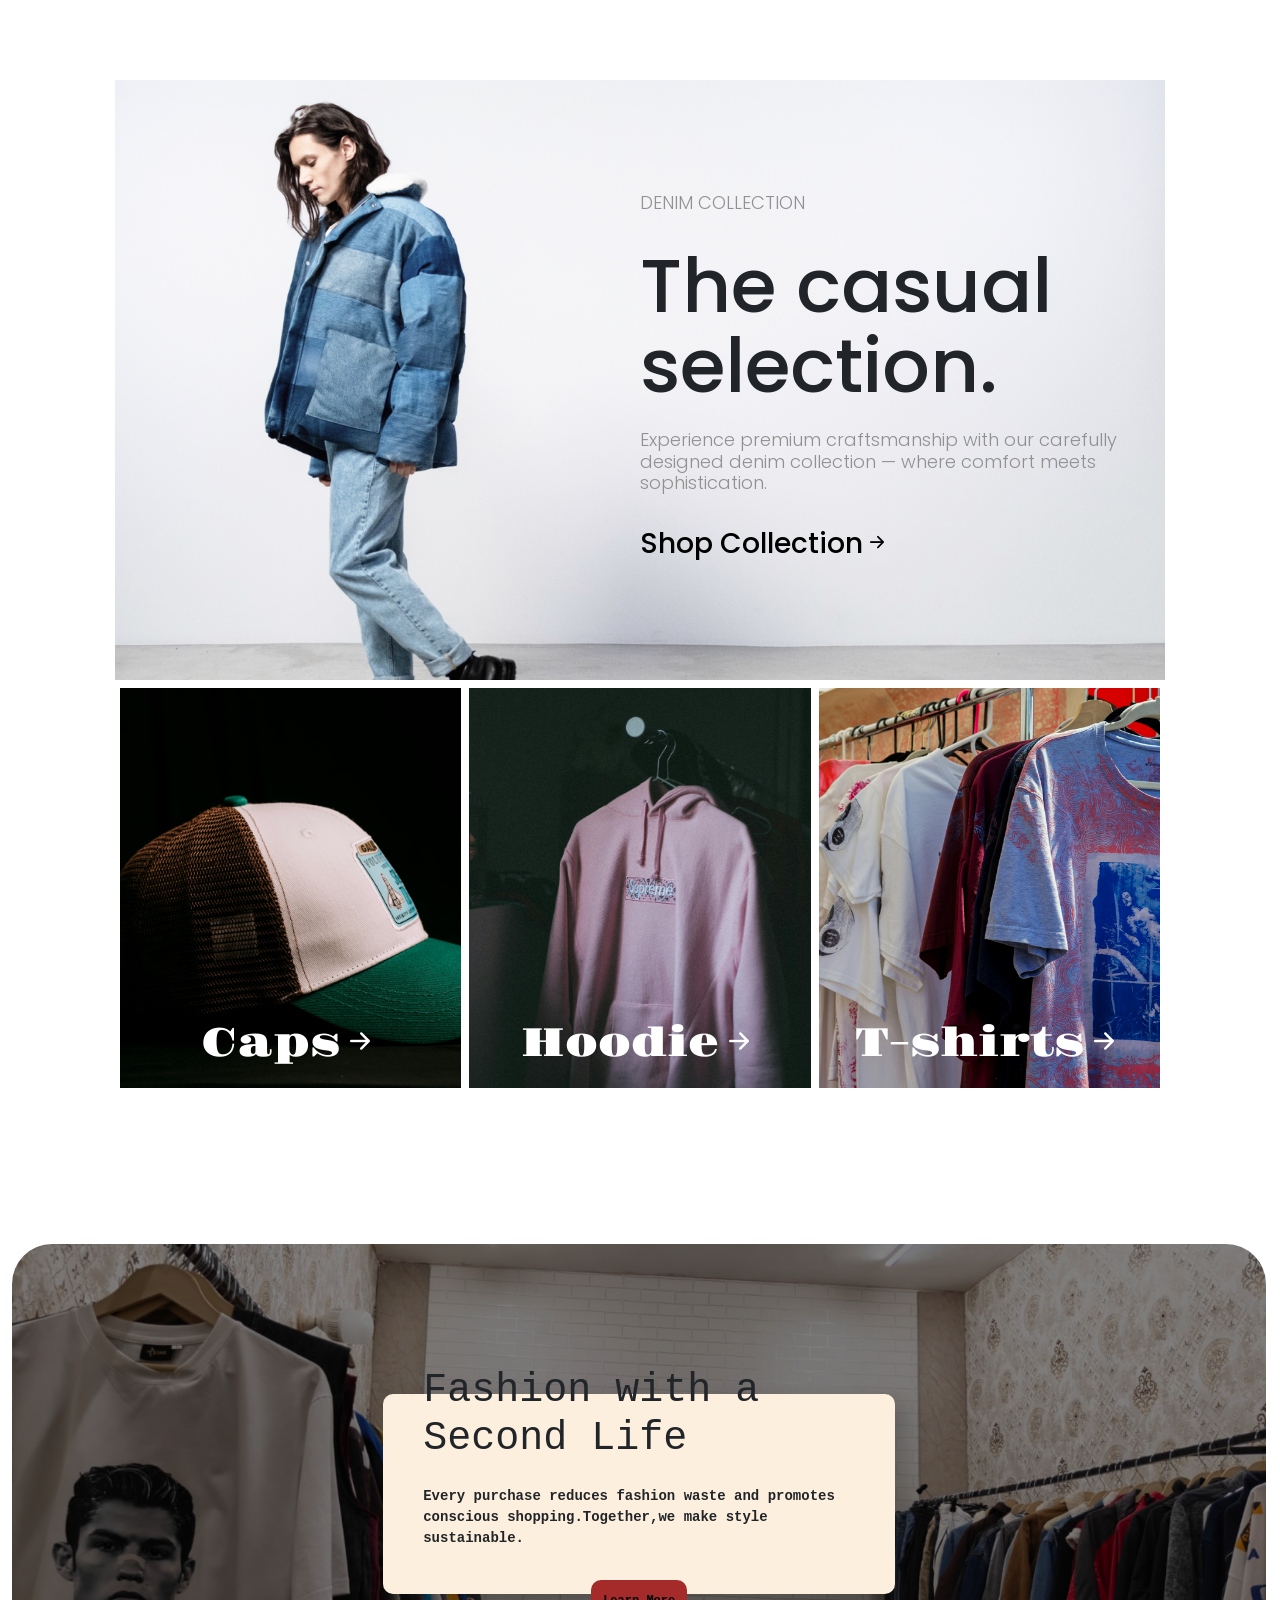
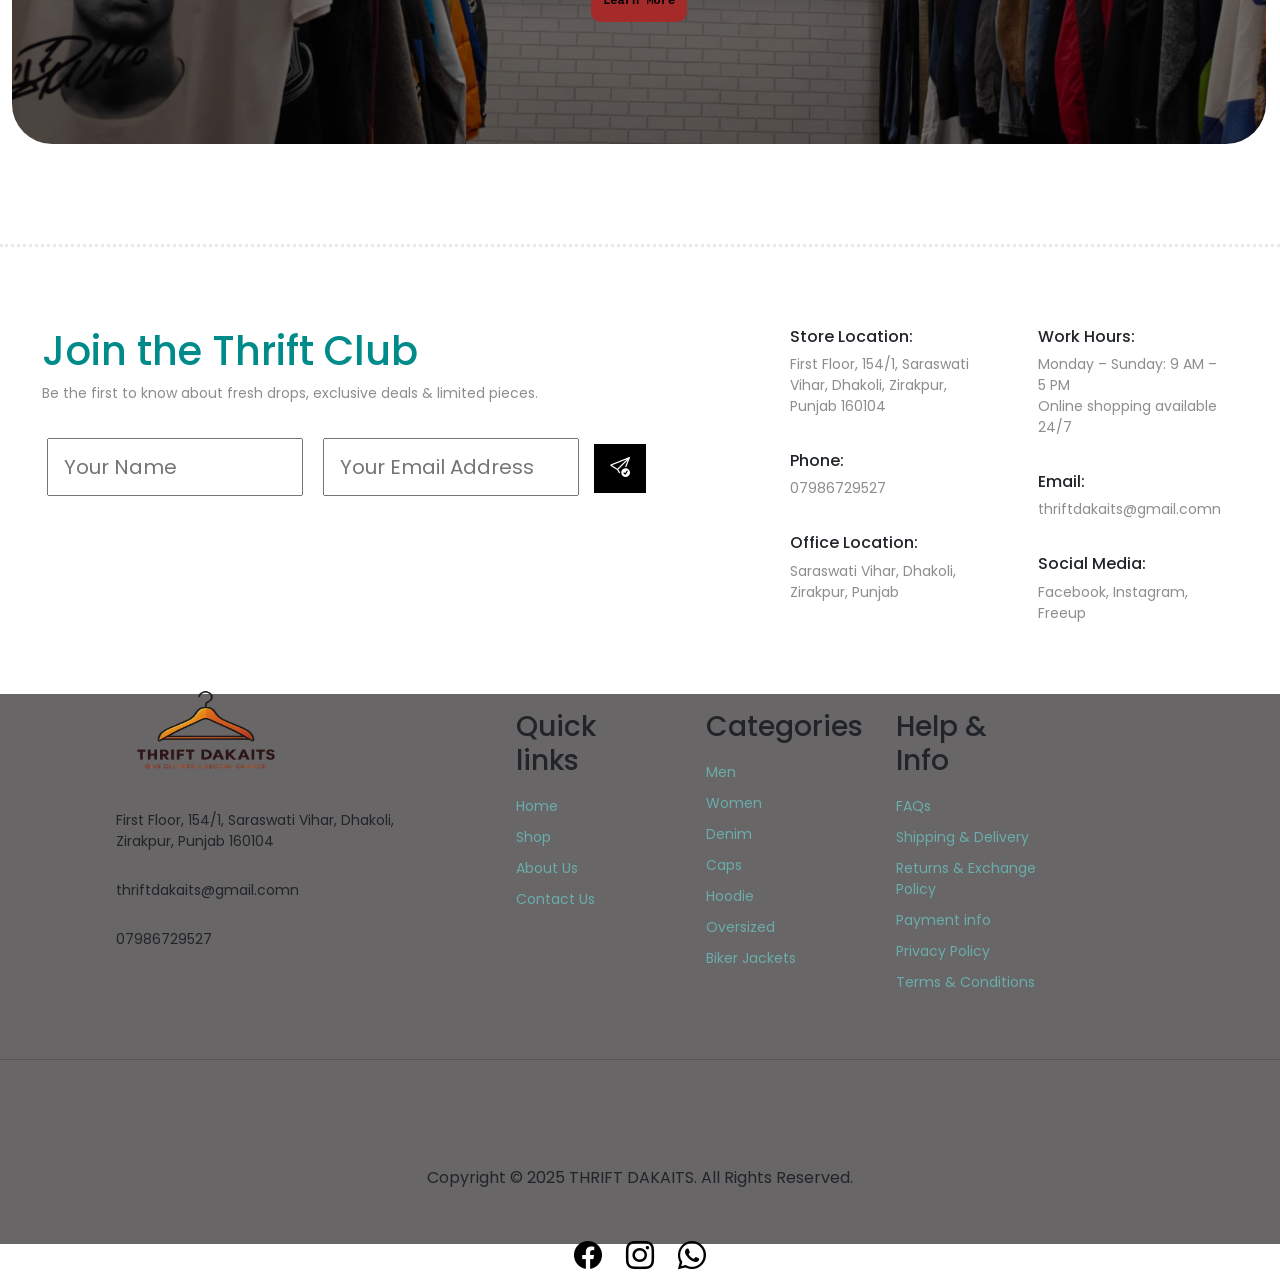
==== commit dbddba31: "Merge branch 'main'" ====
--- a/index.html
+++ b/index.html
@@ -5,22 +5,45 @@
     <meta charset="UTF-8">
     <meta name="viewport" content="width=device-width, initial-scale=1.0">
     <title>ThriftStore</title>
-    <link rel="stylesheet" href="index.css">
+    
     <link rel="stylesheet" href="https://cdn.jsdelivr.net/npm/bootstrap-icons@1.13.1/font/bootstrap-icons.min.css">
-</head>
+    <link href="https://cdn.jsdelivr.net/npm/bootstrap@5.3.8/dist/css/bootstrap.min.css" rel="stylesheet"
+        integrity="sha384-sRIl4kxILFvY47J16cr9ZwB07vP4J8+LH7qKQnuqkuIAvNWLzeN8tE5YBujZqJLB" crossorigin="anonymous">
+        <link rel="stylesheet" href="index.css">
 
 <body>
     ddddddddddddddddddddddddddddddddddd
     <header>
+        hello worldeeeeeeeeeeee
         <div class="logo">
-            <img src="../thriftdakaits/img/logo.png" alt="logo" height="110px">
+            <img src="img/logo.png" alt="logo" height="110px">
         </div>
 
         <nav class="navbar">
             <ul class="head-section">
-                <li><a href="home.html">HOME</a></li>
-                <li><a href="shop.html">SHOP</a></li>
-                <li><a href="categories.html">CATEGORIES</a></li>
+                <li><a href="index.html">HOME</a></li>
+
+                <li class="dropdown">
+                    <a href="shop.html">SHOP</a>
+                    <div class="dropdown">
+                        <button class="btn btn-secondary dropdown-toggle" type="button" data-bs-toggle="dropdown"
+                            aria-expanded="false">
+                            Dropdown button
+                        </button>
+                        <ul class="dropdown-menu">
+                            <li><a href="allProducts.html">All Products</a></li>
+                            <li><a href="men.html">Men</a></li>
+                            <li><a href="women.html">Women</a></li>
+                            <li><a href="denim.html">Denim</a></li>
+                            <li><a href="hoodies.html">Hoodies</a></li>
+                            <li><a href="caps.html">Caps</a></li>
+                            <li><a href="t-shirts.html">T-shirts</a></li>
+                            <li><a href="windcheater.html">Windcheater</a></li>
+                            <li><a href="bikerJackter.html">Biker Jackets</a></li>
+                        </ul>
+                    </div>
+                </li>
+                <li><a href="#newArrivals">NEW ARRIVALS</a></li>
                 <li><a href="about.html">ABOUT US</a></li>
                 <li><a href="contact.html">CONTACT</a></li>
             </ul>
@@ -62,23 +85,23 @@
             </div>
         </section>
 
-        <section class="featured-pro">
+        <section class="featured-pro" id="newArrivals">
             <h1>Fresh Thrift Finds</h1>
             <div class="products-card">
                 <div class="img-container">
-                    <img src="../thriftdakaits/img/products/products (3).jpeg" alt="" height="450px" width="280px">
+                    <img src="img/products/products (3).jpeg" alt="" height="450px" width="280px">
                     <p>Red Bull Racing Hoodie</p>
                 </div>
                 <div class="img-container">
-                    <img src="../thriftdakaits/img/products/products (2).jpeg" alt="" height="450px" width="280px">
+                    <img src="img/products/products (2).jpeg" alt="" height="450px" width="280px">
                     <p>Acid Wash Graphic Print Sleeveless Tee</p>
                 </div>
                 <div class="img-container">
-                    <img src="../thriftdakaits/img/products/products (10).jpeg" alt="" height="450px" width="280px">
+                    <img src="img/products/products (10).jpeg" alt="" height="450px" width="280px">
                     <p>Acid wash Cool Car Graphic Tee</p>
                 </div>
                 <div class="img-container">
-                    <img src="../thriftdakaits/img/products/products (6).jpeg" alt="" height="450px" width="280px">
+                    <img src="img/products/products (6).jpeg" alt="" height="450px" width="280px">
                     <p>Porsche Black Hoodie</p>
                 </div>
             </div>
@@ -86,20 +109,20 @@
 
             <div class="products-card">
                 <div class="img-container">
-                    <img src="../thriftdakaits/img/products/products (3).jpeg" alt="" height="450px" width="280px">
+                    <img src="img/products/products (4).jpeg" alt="" height="450px" width="280px">
                     <p>Red Bull Racing Hoodie</p>
                 </div>
                 <div class="img-container">
-                    <img src="../thriftdakaits/img/products/products (2).jpeg" alt="" height="450px" width="280px">
+                    <img src="img/products/products (5).jpeg" alt="" height="450px" width="280px">
                     <p>Acid Wash Graphic Print Sleeveless Tee</p>
                 </div>
 
                 <div class="img-container">
-                    <img src="../thriftdakaits/img/products/products (10).jpeg" alt="" height="450px" width="280px">
+                    <img src="img/products/products (1).jpeg" alt="" height="450px" width="280px">
                     <p>Acid wash Cool Car Graphic Tee</p>
                 </div>
                 <div class="img-container">
-                    <img src="../thriftdakaits/img/products/products (6).jpeg" alt="" height="450px" width="280px">
+                    <img src="img/products/products (3).jpeg" alt="" height="450px" width="280px">
                     <p>Porsche Black Hoodie</p>
                 </div>
             </div>
@@ -108,11 +131,11 @@
         <section class="service">
             <h1>Why Thrift With Us</h1>
             <div class="features">
-                <div class="service-box"><img src="../thriftdakaits/img/service/f1.png">Free Shipping</div>
-                <div class="service-box"><img src="../thriftdakaits/img/service/f2.png">Order Now</div>
-                <div class="service-box"><img src="../thriftdakaits/img/service/f3.png">Save Money</div>
-                <div class="service-box"><img src="../thriftdakaits/img/service/f4.png">Happy Sell</div>
-                <div class="service-box"><img src="../thriftdakaits/img/service/f5.png">24/7 Support</div>
+                <div class="service-box"><img src="img/service/f1.png">Free Shipping</div>
+                <div class="service-box"><img src="img/service/f2.png">Order Now</div>
+                <div class="service-box"><img src="img/service/f3.png">Save Money</div>
+                <div class="service-box"><img src="img/service/f4.png">Happy Sell</div>
+                <div class="service-box"><img src="img/service/f5.png">24/7 Support</div>
             </div>
         </section>
 
@@ -123,7 +146,7 @@
                     <h1>The casual selection.</h1>
                     <h2>Experience premium craftsmanship with our carefully designed denim collection — where comfort
                         meets sophistication.</h2>
-                    <h3><a href="denim.html"></a>Shop Collection<i class="bi bi-arrow-right-short"></i></h3>
+                    <h3><a href="denim.html">Shop Collection<i class="bi bi-arrow-right-short"></i></a></h3>
                 </div>
             </div>
 
@@ -149,16 +172,110 @@
 
 
         <section class="sustainable-msg">
-                <div class="msg-container">
-                    <h1>Fashion with a Second Life</h1>
-                    <p>Every purchase reduces fashion waste and promotes conscious shopping.
-                        Together, we make style sustainable.</p>
-                    <button><a href="about.html"></a>Learn More</button>
-                </div>
-           
+            <div class="msg-container">
+                <h1>Fashion with a Second Life</h1>
+                <p>Every purchase reduces fashion waste and promotes conscious shopping.Together,we make style
+                    sustainable.</p>
+                <button><a href="about.html"></a>Learn More</button>
+            </div>
+        </section>
+
+        <section class="newsletter">
+            <div class="newsletter-container">
+                <h1>Join the Thrift Club</h1>
+                <p>Be the first to know about fresh drops, exclusive deals & limited pieces.</p>
+
+                <form action="">
+                    <label for="username"></label>
+                    <input type="text" id="username" name="username" placeholder="Your Name">
+                    <label for="email"></label>
+                    <input type="email" id="email" name="email" placeholder="Your Email Address">
+                    <button><i class="bi bi-send-check" style="font-size: 20px;"></i></button>
+                </form>
+            </div>
+            <div class="details">
+                <h3>Store Location:</h3>
+                <p>First Floor, 154/1, Saraswati Vihar, Dhakoli, Zirakpur, Punjab 160104</p>
+
+                <h3>Phone:</h3>
+                <p>07986729527</p>
+
+                <h3>Office Location:</h3>
+                <p>Saraswati Vihar, Dhakoli, Zirakpur, Punjab</p>
+            </div>
+
+            <div class="details">
+                <h3>Work Hours:</h3>
+                <p>Monday – Sunday: 9 AM – 5 PM <br>
+                    Online shopping available 24/7</p>
+
+                <h3>Email:</h3>
+                <p>thriftdakaits@gmail.comn</p>
+
+                <h3>Social Media:</h3>
+                <p>Facebook, Instagram, Freeup</p>
+            </div>
+
         </section>
     </main>
 
+
+    <footer>
+        <div class="footer-custom">
+            <div class="address">
+                <img src="img/logo.png" alt="logo" height="150px" width="180px">
+                <p>First Floor, 154/1, Saraswati Vihar, Dhakoli, Zirakpur, Punjab 160104</p>
+                <p>thriftdakaits@gmail.comn</p>
+                <p>07986729527</p>
+            </div>
+            <div class="links">
+                <h3>Quick links</h3>
+                <a href="index.html">Home</a>
+                <a href="shop.html">Shop</a>
+                <a href="about.html">About Us</a>
+                <a href="contact.html">Contact Us</a>
+            </div>
+
+            <div class="links">
+                <h3>Categories</h3>
+                <a href="men.html">Men</a>
+                <a href="women.html">Women</a>
+                <a href="denim.html">Denim</a>
+                <a href="caps.html">Caps</a>
+                <a href="hoodie">Hoodie</a>
+                <a href="oversized.html">Oversized</a>
+                <a href="bikerJackets.html">Biker Jackets</a>
+            </div>
+            <div class="links">
+                <h3>Help & Info</h3>
+                <a href="">FAQs</a>
+                <a href="">Shipping & Delivery</a>
+                <a href="">Returns & Exchange Policy</a>
+                <a href="">Payment info</a>
+                <a href="">Privacy Policy</a>
+                <a href="">Terms & Conditions</a>
+            </div>
+        </div>
+
+        <hr>
+        <div class="bottom-line">
+            <p>Copyright &copy 2025 THRIFT DAKAITS. All Rights Reserved.</p>
+            <a
+                href="https://www.bing.com/ck/a?!&&p=9fc0a33e652750bb576d032b9bfca495ee017d63254947fd2bfe251996d3bd07JmltdHM9MTc3MjMyMzIwMA&ptn=3&ver=2&hsh=4&fclid=3b07bc0e-90e9-618c-0ea3-a9e0911b60ce&psq=thrift+dakaits+web+whatsapp&u=a1aHR0cHM6Ly93d3cuZmFjZWJvb2suY29tL3Blb3BsZS9UaHJpZnQtRGFrYWl0cy82MTU3MTY2OTExMzU0NS8"><i
+                    class="bi bi-facebook" style="font-size: 28px;"></i></a>
+            <a
+                href="https://www.bing.com/ck/a?!&&p=c435da7c0a4ec27da076f4fee14c8f939310a016f5986c53bf00e6efb805b363JmltdHM9MTc3MjMyMzIwMA&ptn=3&ver=2&hsh=4&fclid=3b07bc0e-90e9-618c-0ea3-a9e0911b60ce&psq=thrift+dakaits&u=a1aHR0cHM6Ly93d3cuaW5zdGFncmFtLmNvbS90aHJpZnRfZGFrYWl0cy8"><i
+                    class="bi bi-instagram" style="font-size: 28px;"></i></a>
+            <a href="https://whatsapp.com/channel/0029Vb9I03hLtOjF1iGNjE20"><i class="bi bi-whatsapp"
+                    style="font-size: 28px;"></i></a>
+        </div>
+    </footer>
+
+
+    <script src="https://cdn.jsdelivr.net/npm/bootstrap@5.3.8/dist/js/bootstrap.bundle.min.js"
+        integrity="sha384-FKyoEForCGlyvwx9Hj09JcYn3nv7wiPVlz7YYwJrWVcXK/BmnVDxM+D2scQbITxI"
+        crossorigin="anonymous"></script>
+
 </body>
 
 </html>
